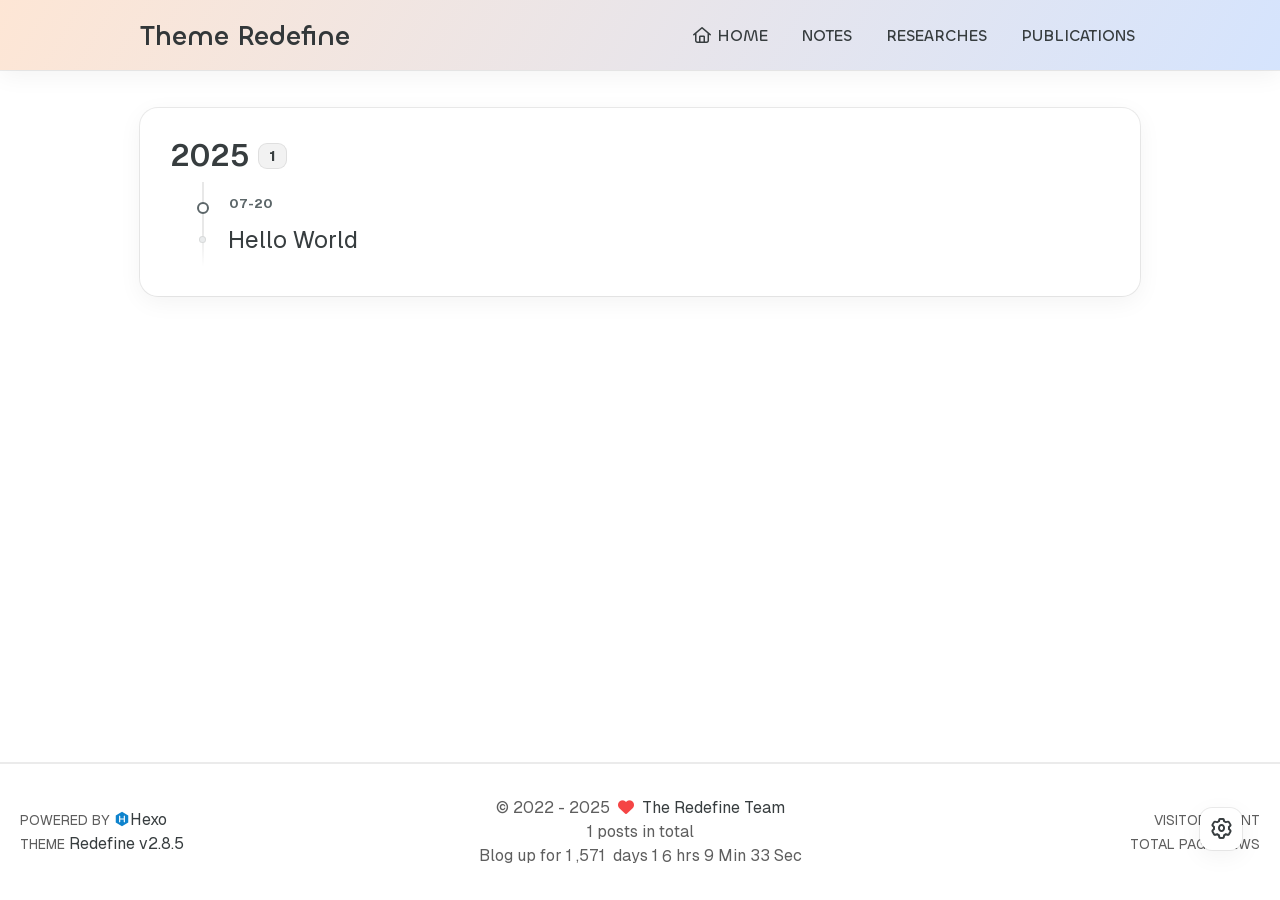
==== archives/index.html @ 669c4e82 "Site updated: 2025-07-20 22:28:31" ====
<!DOCTYPE html>
<html lang="en">
<head>
    <meta charset="utf-8">
    <meta name="viewport" content="width=device-width, initial-scale=1">
    <meta name="keywords" content="Hexo Theme Redefine">
    
    <meta name="author" content="The Redefine Team">
    
    <!-- Completely eliminate flash of wrong theme -->
    <script>
        (function() {
            const THEME_KEY = "REDEFINE-THEME-STATUS";
            const DARK = "dark", LIGHT = "light";
            
            // Get preferred theme
            function getTheme() {
                try {
                    const saved = localStorage.getItem(THEME_KEY);
                    if (saved) {
                        const { isDark } = JSON.parse(saved);
                        return isDark ? DARK : LIGHT;
                    }
                } catch (e) {}
                
                return matchMedia("(prefers-color-scheme: dark)").matches ? DARK : LIGHT;
            }
            
            // Apply theme to document
            function applyTheme(theme) {
                const isDark = theme === DARK;
                const root = document.documentElement;
                
                // Set data attribute for CSS variables
                root.setAttribute("data-theme", theme);
                
                // Set classes for compatibility
                root.classList.add(theme);
                root.classList.remove(isDark ? LIGHT : DARK);
                root.style.colorScheme = theme;
            }
            
            // Initial application
            const theme = getTheme();
            applyTheme(theme);
            
            // Listen for system preference changes
            matchMedia("(prefers-color-scheme: dark)").addEventListener("change", ({ matches }) => {
                // Only update if using system preference (no localStorage entry)
                if (!localStorage.getItem(THEME_KEY)) {
                    applyTheme(matches ? DARK : LIGHT);
                }
            });
            
            // Set body classes once DOM is ready
            if (document.readyState !== "loading") {
                document.body.classList.add(theme + "-mode");
            } else {
                document.addEventListener("DOMContentLoaded", () => {
                    document.body.classList.add(theme + "-mode");
                    document.body.classList.remove((theme === DARK ? LIGHT : DARK) + "-mode");
                });
            }
        })();
    </script>
    
    <!-- Critical CSS to prevent flash -->
    <style>
        :root[data-theme="dark"] {
            --background-color: #202124;
            --background-color-transparent: rgba(32, 33, 36, 0.6);
            --second-background-color: #2d2e32;
            --third-background-color: #34353a;
            --third-background-color-transparent: rgba(32, 33, 36, 0.6);
            --primary-color: #0066CC;
            --first-text-color: #ffffff;
            --second-text-color: #eeeeee;
            --third-text-color: #bebec6;
            --fourth-text-color: #999999;
            --default-text-color: #bebec6;
            --invert-text-color: #373D3F;
            --border-color: rgba(255, 255, 255, 0.08);
            --selection-color: #0066CC;
            --shadow-color-1: rgba(255, 255, 255, 0.08);
            --shadow-color-2: rgba(255, 255, 255, 0.05);
        }
        
        :root[data-theme="light"] {
            --background-color: #fff;
            --background-color-transparent: rgba(255, 255, 255, 0.6);
            --second-background-color: #f8f8f8;
            --third-background-color: #f2f2f2;
            --third-background-color-transparent: rgba(241, 241, 241, 0.6);
            --primary-color: #0066CC;
            --first-text-color: #16171a;
            --second-text-color: #2f3037;
            --third-text-color: #5e5e5e;
            --fourth-text-color: #eeeeee;
            --default-text-color: #373D3F;
            --invert-text-color: #bebec6;
            --border-color: rgba(0, 0, 0, 0.08);
            --selection-color: #0066CC;
            --shadow-color-1: rgba(0, 0, 0, 0.08);
            --shadow-color-2: rgba(0, 0, 0, 0.05);
        }
        
        body {
            background-color: var(--background-color);
            color: var(--default-text-color);
        }
        
        /* Apply body classes as soon as DOM is ready */
        :root[data-theme="dark"] body {
            background-color: var(--background-color);
            color: var(--default-text-color);
        }
    </style>
    
    <!-- preconnect -->
    <link rel="preconnect" href="https://fonts.googleapis.com">
    <link rel="preconnect" href="https://fonts.gstatic.com" crossorigin>

    
    <!--- Seo Part-->
    
    <link rel="canonical" href="http://example.com/archives/"/>
    <meta name="robots" content="index,follow">
    <meta name="googlebot" content="index,follow">
    <meta name="revisit-after" content="1 days">
    
    
    
        
        <meta name="description" content="Hexo Theme Redefine, Redefine Your Hexo Journey.">
<meta property="og:type" content="website">
<meta property="og:title" content="Hexo">
<meta property="og:url" content="http://example.com/archives/index.html">
<meta property="og:site_name" content="Hexo">
<meta property="og:description" content="Hexo Theme Redefine, Redefine Your Hexo Journey.">
<meta property="og:locale" content="en_US">
<meta property="og:image" content="http://example.com/images/redefine-og.webp">
<meta property="article:author" content="John Doe">
<meta name="twitter:card" content="summary">
<meta name="twitter:image" content="http://example.com/images/redefine-og.webp">
    
    
    <!--- Icon Part-->
    <link rel="icon" type="image/png" href="/images/redefine-favicon.svg" sizes="192x192">
    <link rel="apple-touch-icon" sizes="180x180" href="/images/redefine-favicon.svg">
    <meta name="theme-color" content="#A31F34">
    <link rel="shortcut icon" href="/images/redefine-favicon.svg">
    <!--- Page Info-->
    
    <title>
        
            Archive | Theme Redefine
        
    </title>

    
<link rel="stylesheet" href="/fonts/Chillax/chillax.css">


    <!--- Inject Part-->
    

    
<link rel="stylesheet" href="/css/style.css">


    
        
<link rel="stylesheet" href="/css/build/tailwind.css">

    

    
<link rel="stylesheet" href="/fonts/GeistMono/geist-mono.css">

    
<link rel="stylesheet" href="/fonts/Geist/geist.css">

    <!--- Font Part-->
    
    
    
    
    
    

    <script id="hexo-configurations">
    window.config = {"hostname":"example.com","root":"/","language":"en"};
    window.theme = {"articles":{"style":{"font_size":"16px","line_height":1.5,"image_border_radius":"14px","image_alignment":"center","image_caption":false,"link_icon":true,"delete_mask":false,"title_alignment":"left","headings_top_spacing":{"h1":"3.2rem","h2":"2.4rem","h3":"1.9rem","h4":"1.6rem","h5":"1.4rem","h6":"1.3rem"}},"word_count":{"enable":true,"count":true,"min2read":true},"author_label":{"enable":true,"auto":false,"list":[]},"code_block":{"copy":true,"style":"mac","highlight_theme":{"light":"github","dark":"vs2015"},"font":{"enable":false,"family":null,"url":null}},"toc":{"enable":true,"max_depth":3,"number":false,"expand":true,"init_open":true},"copyright":{"enable":true,"default":"cc_by_nc_sa"},"lazyload":true,"pangu_js":false,"recommendation":{"enable":false,"title":"推荐阅读","limit":3,"mobile_limit":2,"placeholder":"/images/wallhaven-wqery6-light.webp","skip_dirs":[]}},"colors":{"primary":"#A31F34","secondary":null,"default_mode":"light"},"global":{"fonts":{"chinese":{"enable":false,"family":null,"url":null},"english":{"enable":false,"family":null,"url":null},"title":{"enable":false,"family":null,"url":null}},"content_max_width":"1000px","sidebar_width":"210px","hover":{"shadow":true,"scale":false},"scroll_progress":{"bar":false,"percentage":true},"website_counter":{"url":"https://cn.vercount.one/js","enable":true,"site_pv":true,"site_uv":true,"post_pv":true},"single_page":true,"preloader":{"enable":false,"custom_message":null},"side_tools":{"gear_rotation":true,"auto_expand":false},"open_graph":{"enable":true,"image":"/images/redefine-og.webp","description":"Hexo Theme Redefine, Redefine Your Hexo Journey."},"google_analytics":{"enable":false,"id":null}},"home_banner":{"enable":true,"style":"fixed","image":{"light":"/images/wallhaven-wqery6-light.webp","dark":"/images/wallhaven-wqery6-dark.webp"},"title":"Theme Redefine","subtitle":{"text":[],"hitokoto":{"enable":false,"show_author":false,"api":"https://v1.hitokoto.cn"},"typing_speed":100,"backing_speed":80,"starting_delay":500,"backing_delay":1500,"loop":true,"smart_backspace":true},"text_color":{"light":"#fff","dark":"#d1d1b6"},"text_style":{"title_size":"2.8rem","subtitle_size":"1.5rem","line_height":1.2},"custom_font":{"enable":false,"family":null,"url":null},"social_links":{"enable":false,"style":"default","links":{"github":null,"instagram":null,"zhihu":null,"twitter":null,"email":null},"qrs":{"weixin":null}}},"plugins":{"feed":{"enable":false},"aplayer":{"enable":false,"type":"fixed","audios":[{"name":null,"artist":null,"url":null,"cover":null,"lrc":null}]},"mermaid":{"enable":false,"version":"11.4.1"}},"version":"2.8.5","navbar":{"auto_hide":false,"color":{"left":"#f78736","right":"#367df7","transparency":35},"width":{"home":"1200px","pages":"1000px"},"links":{"Home":{"path":"/","icon":"fa-regular fa-house"},"Notes":{"path":"/categories/notes"},"Researches":{"path":"/categories/researches"},"Publications":{"path":"/categories/publications"}},"search":{"enable":false,"preload":true}},"page_templates":{"friends_column":2,"tags_style":"blur"},"home":{"sidebar":{"enable":true,"position":"left","first_item":"menu","announcement":null,"show_on_mobile":true,"links":null},"article_date_format":"auto","excerpt_length":200,"categories":{"enable":true,"limit":3},"tags":{"enable":true,"limit":3}},"footerStart":"2022/8/17 11:45:14"};
    window.lang_ago = {"second":"%s seconds ago","minute":"%s minutes ago","hour":"%s hours ago","day":"%s days ago","week":"%s weeks ago","month":"%s months ago","year":"%s years ago"};
    window.data = {"masonry":false};
  </script>
    
    <!--- Fontawesome Part-->
    
<link rel="stylesheet" href="/fontawesome/fontawesome.min.css">

    
<link rel="stylesheet" href="/fontawesome/brands.min.css">

    
<link rel="stylesheet" href="/fontawesome/solid.min.css">

    
<link rel="stylesheet" href="/fontawesome/regular.min.css">

    
    
    
    
<meta name="generator" content="Hexo 7.3.0"></head>



<body>
	<div class="progress-bar-container">
	

	
	<span class="pjax-progress-bar"></span>
	<!--        <span class="swup-progress-icon">-->
	<!--            <i class="fa-solid fa-circle-notch fa-spin"></i>-->
	<!--        </span>-->
	
</div>

<main class="page-container" id="swup">

	

	<div class="main-content-container flex flex-col justify-between min-h-dvh">
		<div class="main-content-header">
			<header class="navbar-container px-6 md:px-12">
    <div class="navbar-content transition-navbar ">
        <div class="left">
            
            <a class="logo-title" href="/">
                
                Theme Redefine
                
            </a>
        </div>

        <div class="right">
            <!-- PC -->
            <div class="desktop">
                <ul class="navbar-list">
                    
                        
                            

                            <li class="navbar-item">
                                <!-- Menu -->
                                <a class=""
                                   href="/"
                                        >
                                    <i class="fa-regular fa-house fa-fw"></i>
                                    HOME
                                    
                                </a>

                                <!-- Submenu -->
                                
                            </li>
                    
                        
                            

                            <li class="navbar-item">
                                <!-- Menu -->
                                <a class=""
                                   href="/categories/notes"
                                        >
                                    
                                    NOTES
                                    
                                </a>

                                <!-- Submenu -->
                                
                            </li>
                    
                        
                            

                            <li class="navbar-item">
                                <!-- Menu -->
                                <a class=""
                                   href="/categories/researches"
                                        >
                                    
                                    RESEARCHES
                                    
                                </a>

                                <!-- Submenu -->
                                
                            </li>
                    
                        
                            

                            <li class="navbar-item">
                                <!-- Menu -->
                                <a class=""
                                   href="/categories/publications"
                                        >
                                    
                                    PUBLICATIONS
                                    
                                </a>

                                <!-- Submenu -->
                                
                            </li>
                    
                    
                </ul>
            </div>
            <!-- Mobile -->
            <div class="mobile">
                
                <div class="icon-item navbar-bar">
                    <div class="navbar-bar-middle"></div>
                </div>
            </div>
        </div>
    </div>

    <!-- Mobile sheet -->
    <div class="navbar-drawer h-dvh w-full absolute top-0 left-0 bg-background-color flex flex-col justify-between">
        <ul class="drawer-navbar-list flex flex-col px-4 justify-center items-start">
            
                
                    

                    <li class="drawer-navbar-item text-base my-1.5 flex flex-col w-full">
                        
                        <a class="py-1.5 px-2 flex flex-row items-center justify-between gap-1 hover:!text-primary active:!text-primary text-2xl font-semibold group border-b border-border-color hover:border-primary w-full "
                           href="/"
                        >
                            <span>
                                HOME
                            </span>
                            
                                <i class="fa-regular fa-house fa-sm fa-fw"></i>
                            
                        </a>
                        

                        
                    </li>
            
                
                    

                    <li class="drawer-navbar-item text-base my-1.5 flex flex-col w-full">
                        
                        <a class="py-1.5 px-2 flex flex-row items-center justify-between gap-1 hover:!text-primary active:!text-primary text-2xl font-semibold group border-b border-border-color hover:border-primary w-full "
                           href="/categories/notes"
                        >
                            <span>
                                NOTES
                            </span>
                            
                        </a>
                        

                        
                    </li>
            
                
                    

                    <li class="drawer-navbar-item text-base my-1.5 flex flex-col w-full">
                        
                        <a class="py-1.5 px-2 flex flex-row items-center justify-between gap-1 hover:!text-primary active:!text-primary text-2xl font-semibold group border-b border-border-color hover:border-primary w-full "
                           href="/categories/researches"
                        >
                            <span>
                                RESEARCHES
                            </span>
                            
                        </a>
                        

                        
                    </li>
            
                
                    

                    <li class="drawer-navbar-item text-base my-1.5 flex flex-col w-full">
                        
                        <a class="py-1.5 px-2 flex flex-row items-center justify-between gap-1 hover:!text-primary active:!text-primary text-2xl font-semibold group border-b border-border-color hover:border-primary w-full "
                           href="/categories/publications"
                        >
                            <span>
                                PUBLICATIONS
                            </span>
                            
                        </a>
                        

                        
                    </li>
            

            
            
        </ul>

        <div class="statistics flex justify-around my-2.5">
    <a class="item tag-count-item flex flex-col justify-center items-center w-20" href="/tags">
        <div class="number text-2xl sm:text-xl text-second-text-color font-semibold">0</div>
        <div class="label text-third-text-color text-sm">Tags</div>
    </a>
    <a class="item tag-count-item flex flex-col justify-center items-center w-20" href="/categories">
        <div class="number text-2xl sm:text-xl text-second-text-color font-semibold">0</div>
        <div class="label text-third-text-color text-sm">Categories</div>
    </a>
    <a class="item tag-count-item flex flex-col justify-center items-center w-20" href="/archives">
        <div class="number text-2xl sm:text-xl text-second-text-color font-semibold">1</div>
        <div class="label text-third-text-color text-sm">Posts</div>
    </a>
</div>
    </div>

    <div class="window-mask"></div>

</header>


		</div>

		<div class="main-content-body transition-fade-up">
			

			<div class="main-content">
				<div class="archive-container shadow-none hover:shadow-none sm:shadow-redefine sm:hover:shadow-redefine-hover">
	
<div class="archive-list-container">
    
        <section class="archive-item mb-spacing-unit last:mb-0">
            <div class="archive-item-header flex flex-row items-center mb-2">
                <span class="archive-year font-semibold text-3xl mr-2">2025</span>
                <span class="archive-year-post-count text-xs md:text-sm font-bold rounded-small bg-third-background-color py-[2px] px-[10px] border border-border-color">1</span>
            </div>
            
            <ul class="article-list pl-0 md:pl-8 text-lg leading-[1.5]">
                
                    
                    
                         <!-- Close the previous LI if not the first item -->
                        <li class="article-item space-y-2 px-6 pt-10 pb-2 text-xl relative border-l-2 border-border-color" date-is='07-20'>
                    
                    <a href="/2025/07/20/hello-world/" class="block w-fit">
                        <span class="article-title my-0.5 text-2xl">Hello World</span>
                    </a>
                    
                
                </li> <!-- Ensure the last item is properly closed -->
            </ul>
        </section>
    
</div>
</div>
			</div>

			
		</div>

		<div class="main-content-footer">
			<footer class="footer mt-5 py-5 h-auto text-base text-third-text-color relative border-t-2 border-t-border-color">
    <div class="info-container py-3 text-center">
        
        <div class="text-center">
            &copy;
            
              <span>2022</span>
              -
            
            2025&nbsp;&nbsp;<i class="fa-solid fa-heart fa-beat" style="--fa-animation-duration: 0.5s; color: #f54545"></i>&nbsp;&nbsp;<a href="/">The Redefine Team</a>
            
                
                <p class="post-count space-x-0.5">
                    <span>
                        1 posts in total
                    </span>
                    
                </p>
            
        </div>
        
            <script data-swup-reload-script src="https://cn.vercount.one/js"></script>
            <div class="relative text-center lg:absolute lg:right-[20px] lg:top-1/2 lg:-translate-y-1/2 lg:text-right">
                
                    <span id="busuanzi_container_site_uv" class="lg:!block">
                        <span class="text-sm">VISITOR COUNT</span>
                        <span id="busuanzi_value_site_uv"></span>
                    </span>
                
                
                    <span id="busuanzi_container_site_pv" class="lg:!block">
                        <span class="text-sm">TOTAL PAGE VIEWS</span>
                        <span id="busuanzi_value_site_pv"></span>
                    </span>
                
            </div>
        
        <div class="relative text-center lg:absolute lg:left-[20px] lg:top-1/2 lg:-translate-y-1/2 lg:text-left">
            <span class="lg:block text-sm">POWERED BY <?xml version="1.0" encoding="utf-8"?><!DOCTYPE svg PUBLIC "-//W3C//DTD SVG 1.1//EN" "http://www.w3.org/Graphics/SVG/1.1/DTD/svg11.dtd"><svg class="relative top-[2px] inline-block align-baseline" version="1.1" id="圖層_1" xmlns="http://www.w3.org/2000/svg" xmlns:xlink="http://www.w3.org/1999/xlink" x="0px" y="0px" width="1rem" height="1rem" viewBox="0 0 512 512" enable-background="new 0 0 512 512" xml:space="preserve"><path fill="#0E83CD" d="M256.4,25.8l-200,115.5L56,371.5l199.6,114.7l200-115.5l0.4-230.2L256.4,25.8z M349,354.6l-18.4,10.7l-18.6-11V275H200v79.6l-18.4,10.7l-18.6-11v-197l18.5-10.6l18.5,10.8V237h112v-79.6l18.5-10.6l18.5,10.8V354.6z"/></svg><a target="_blank" class="text-base" href="https://hexo.io">Hexo</a></span>
            <span class="text-sm lg:block">THEME&nbsp;<a class="text-base" target="_blank" href="https://github.com/EvanNotFound/hexo-theme-redefine">Redefine v2.8.5</a></span>
        </div>
        
        
            <div>
                Blog up for <span class="odometer" id="runtime_days" ></span> days <span class="odometer" id="runtime_hours"></span> hrs <span class="odometer" id="runtime_minutes"></span> Min <span class="odometer" id="runtime_seconds"></span> Sec
            </div>
        
        
            <script data-swup-reload-script>
                try {
                    function odometer_init() {
                    const elements = document.querySelectorAll('.odometer');
                    elements.forEach(el => {
                        new Odometer({
                            el,
                            format: '( ddd).dd',
                            duration: 200
                        });
                    });
                    }
                    odometer_init();
                } catch (error) {}
            </script>
        
        
        
    </div>  
</footer>
		</div>
	</div>

	

	<div class="right-side-tools-container">
		<div class="side-tools-container">
	<ul class="hidden-tools-list">
		<li class="right-bottom-tools tool-font-adjust-plus flex justify-center items-center">
			<i class="fa-regular fa-magnifying-glass-plus"></i>
		</li>

		<li class="right-bottom-tools tool-font-adjust-minus flex justify-center items-center">
			<i class="fa-regular fa-magnifying-glass-minus"></i>
		</li>

		<li class="right-bottom-tools tool-dark-light-toggle flex justify-center items-center">
			<i class="fa-regular fa-moon"></i>
		</li>

		<!-- rss -->
		

		

		<li class="right-bottom-tools tool-scroll-to-bottom flex justify-center items-center">
			<i class="fa-regular fa-arrow-down"></i>
		</li>
	</ul>

	<ul class="visible-tools-list">
		<li class="right-bottom-tools toggle-tools-list flex justify-center items-center">
			<i class="fa-regular fa-cog fa-spin"></i>
		</li>
		
		<li class="right-bottom-tools tool-scroll-to-top flex justify-center items-center">
			<i class="arrow-up fas fa-arrow-up"></i>
			<span class="percent"></span>
		</li>
		
		
	</ul>
</div>
	</div>

	<div class="image-viewer-container">
	<img src="">
</div>

	

</main>



<script src="/js/build/libs/Swup.min.js"></script>

<script src="/js/build/libs/SwupSlideTheme.min.js"></script>

<script src="/js/build/libs/SwupScriptsPlugin.min.js"></script>

<script src="/js/build/libs/SwupProgressPlugin.min.js"></script>

<script src="/js/build/libs/SwupScrollPlugin.min.js"></script>

<script src="/js/build/libs/SwupPreloadPlugin.min.js"></script>

<script>
    const swup = new Swup({
        plugins: [
            new SwupScriptsPlugin({
                optin: true,
            }),
            new SwupProgressPlugin(),
            new SwupScrollPlugin({
                offset: 80,
            }),
            new SwupSlideTheme({
                mainElement: ".main-content-body",
            }),
            new SwupPreloadPlugin(),
        ],
        containers: ["#swup"],
    });
</script>



	
<script src="/js/build/tools/imageViewer.js" type="module"></script>

<script src="/js/build/utils.js" type="module"></script>

<script src="/js/build/main.js" type="module"></script>

<script src="/js/build/layouts/navbarShrink.js" type="module"></script>

<script src="/js/build/tools/scrollTopBottom.js" type="module"></script>

<script src="/js/build/tools/lightDarkSwitch.js" type="module"></script>

<script src="/js/build/layouts/categoryList.js" type="module"></script>





    
<script src="/js/build/tools/codeBlock.js" type="module"></script>




    
<script src="/js/build/layouts/lazyload.js" type="module"></script>




    
<script src="/js/build/tools/runtime.js"></script>

    
<script src="/js/build/libs/odometer.min.js"></script>

    
<link rel="stylesheet" href="/assets/odometer-theme-minimal.css">




  
<script src="/js/build/libs/Typed.min.js"></script>

  
<script src="/js/build/plugins/typed.js" type="module"></script>








    
<script src="/js/build/libs/anime.min.js"></script>





    
<script src="/js/build/tools/tocToggle.js" type="module" data-swup-reload-script=""></script>

<script src="/js/build/layouts/toc.js" type="module" data-swup-reload-script=""></script>

<script src="/js/build/plugins/tabs.js" type="module" data-swup-reload-script=""></script>




<script src="/js/build/libs/moment-with-locales.min.js" data-swup-reload-script=""></script>


<script src="/js/build/layouts/essays.js" type="module" data-swup-reload-script=""></script>





	
</body>

</html>
---- fonts/Chillax/chillax.css ----
/**
 * @license
 *
 * Font Family: Chillax
 * Designed by: Manushi Parikh
 * URL: https://www.fontshare.com/fonts/chillax
 * © 2023 Indian Type Foundry
 *
 * Font Style:
 * Chillax Variable(Variable font)
 *
*/


/**
* This is a variable font
* You can controll variable axes as shown below:
* font-variation-settings: 'wght' 700.0;
*
* available axes:

* 'wght' (range from 200.0 to 700.0)

*/

@font-face {
    font-family: 'Chillax-Variable';
    src:local('Chillax-Variable'),
        local('ChillaxVariable'),
        local('Chillax Variable'),
        local('Chillax'),
        url('Chillax-Variable.woff2') format('woff2'),
        url('Chillax-Variable.woff') format('woff'),
        url('Chillax-Variable.ttf') format('truetype');
    font-weight: 200 700;
    font-display: swap;
    font-style: normal;
}
---- css/style.css ----
.title-hover-animation {
  display: inline-block;
  position: relative;
  border-bottom: none;
  line-height: 1.3;
  vertical-align: top;
  color: var(--second-text-color);
}
.title-hover-animation::before {
  content: '';
  position: absolute;
  width: 100%;
  height: 2px;
  bottom: -4px;
  left: 0;
  background-color: var(--second-text-color);
  visibility: hidden;
  transform: scaleX(0);
  transition-property: color, background, box-shadow, border-color, visibility, transform;
  transition-delay: 0s, 0s, 0s, 0s, 0s, 0s;
  transition-duration: 0.2s, 0.2s, 0.2s, 0.2s, 0.2s, 0.2s;
  transition-timing-function: ease, ease, ease, ease, ease-in-out, ease-in-out;
}
@-moz-keyframes fade-in-down {
  0% {
    opacity: 0;
    transform: translateY(-50px);
  }
  100% {
    opacity: 1;
    transform: translateY(0);
  }
}
@-webkit-keyframes fade-in-down {
  0% {
    opacity: 0;
    transform: translateY(-50px);
  }
  100% {
    opacity: 1;
    transform: translateY(0);
  }
}
@-o-keyframes fade-in-down {
  0% {
    opacity: 0;
    transform: translateY(-50px);
  }
  100% {
    opacity: 1;
    transform: translateY(0);
  }
}
@keyframes fade-in-down {
  0% {
    opacity: 0;
    transform: translateY(-50px);
  }
  100% {
    opacity: 1;
    transform: translateY(0);
  }
}
@-moz-keyframes icon-animate {
  0%, 100% {
    transform: scale(1);
  }
  10%, 30% {
    transform: scale(0.88);
  }
  20%, 40%, 60%, 80% {
    transform: scale(1.08);
  }
  50%, 70% {
    transform: scale(1.08);
  }
}
@-webkit-keyframes icon-animate {
  0%, 100% {
    transform: scale(1);
  }
  10%, 30% {
    transform: scale(0.88);
  }
  20%, 40%, 60%, 80% {
    transform: scale(1.08);
  }
  50%, 70% {
    transform: scale(1.08);
  }
}
@-o-keyframes icon-animate {
  0%, 100% {
    transform: scale(1);
  }
  10%, 30% {
    transform: scale(0.88);
  }
  20%, 40%, 60%, 80% {
    transform: scale(1.08);
  }
  50%, 70% {
    transform: scale(1.08);
  }
}
@keyframes icon-animate {
  0%, 100% {
    transform: scale(1);
  }
  10%, 30% {
    transform: scale(0.88);
  }
  20%, 40%, 60%, 80% {
    transform: scale(1.08);
  }
  50%, 70% {
    transform: scale(1.08);
  }
}
:root {
  --background-color: #fff;
  --background-color-transparent: rgba(255,255,255,0.6);
  --background-color-transparent-15: rgba(255,255,255,0.15);
  --background-color-transparent-40: rgba(255,255,255,0.4);
  --background-color-transparent-80: rgba(255,255,255,0.8);
  --second-background-color: #fafafa;
  --third-background-color: #f7f7f7;
  --third-background-color-transparent: rgba(241,241,241,0.6);
  --primary-color: #a31f34;
  --first-text-color: #323739;
  --second-text-color: #343a3c;
  --third-text-color: #5c6669;
  --fourth-text-color: #eaeced;
  --default-text-color: #373d3f;
  --invert-text-color: #bebec6;
  --border-color: rgba(0,0,0,0.08);
  --selection-color: #be243c;
  --shadow-color-1: rgba(0,0,0,0.08);
  --shadow-color-2: rgba(0,0,0,0.05);
  --shadow-hover-color: rgba(0,0,0,0.28);
  --scrollbar-color: #c1c1c1;
  --scrollbar-color-hover: #a1a1a1;
  --scroll-bar-bg-color: #fafafa;
  --link-color: #323739;
  --copyright-info-color: #c03;
  --avatar-background-color: #06c;
  --pjax-progress-bar-color: linear-gradient(45deg, #f10006, #ef5b00, #e59c01, #19ca05, #00cab5, #0264c8, #c303c3);
  --archive-timeline-last-child-color: linear-gradient(to bottom, #e8e8e8 60%, rgba(0,0,0,0) 100%) 1 100%;
  --note-blue-title-bg: #d6f7fb;
  --note-red-title-bg: #fde9e9;
  --note-cyan-title-bg: #e9fdf9;
  --note-green-title-bg: #e9fde9;
  --note-yellow-title-bg: #fdf9e9;
  --note-gray-title-bg: #f9f9f9;
  --note-type-title-bg: #fdf3e9;
  --note-black-title-bg: #e9e9e9;
  --note-purple-title-bg: #f9e9fd;
  --home-banner-text-color: #fff;
  --home-banner-icons-container-border-color: rgba(255,255,255,0.35);
  --home-banner-icons-container-background-color: rgba(255,255,255,0.3);
  --redefine-box-shadow: var(--shadow-color-2) 0px 6px 24px 0px, var(--shadow-color-1) 0px 0px 0px 1px;
  --redefine-box-shadow-hover: var(--shadow-color-2) 0px 6px 24px 0px, var(--shadow-color-1) 0px 0px 0px 1px, var(--shadow-color-1) 0px 0px 0px 1px inset;
  --redefine-box-shadow-flat: var(--shadow-color-2) 0px 1px 4px 0px, var(--shadow-color-1) 0px 0px 0px 1px;
  --redefine-box-shadow-flat-hover: var(--shadow-color-2) 0px 1px 4px 0px, var(--shadow-color-1) 0px 0px 0px 1px, var(--shadow-color-1) 0px 0px 0px 1px inset;
  --mermaid-theme: $mermaid-theme;
}
.light-mode {
  --background-color: #fff;
  --background-color-transparent: rgba(255,255,255,0.6);
  --background-color-transparent-15: rgba(255,255,255,0.15);
  --background-color-transparent-40: rgba(255,255,255,0.4);
  --background-color-transparent-80: rgba(255,255,255,0.8);
  --second-background-color: #fafafa;
  --third-background-color: #f7f7f7;
  --third-background-color-transparent: rgba(241,241,241,0.6);
  --primary-color: #a31f34;
  --first-text-color: #323739;
  --second-text-color: #343a3c;
  --third-text-color: #5c6669;
  --fourth-text-color: #eaeced;
  --default-text-color: #373d3f;
  --invert-text-color: #bebec6;
  --border-color: rgba(0,0,0,0.08);
  --selection-color: #be243c;
  --shadow-color-1: rgba(0,0,0,0.08);
  --shadow-color-2: rgba(0,0,0,0.05);
  --shadow-hover-color: rgba(0,0,0,0.28);
  --scrollbar-color: #c1c1c1;
  --scrollbar-color-hover: #a1a1a1;
  --scroll-bar-bg-color: #fafafa;
  --link-color: #323739;
  --copyright-info-color: #c03;
  --avatar-background-color: #06c;
  --pjax-progress-bar-color: linear-gradient(45deg, #f10006, #ef5b00, #e59c01, #19ca05, #00cab5, #0264c8, #c303c3);
  --archive-timeline-last-child-color: linear-gradient(to bottom, #e8e8e8 60%, rgba(0,0,0,0) 100%) 1 100%;
  --note-blue-title-bg: #d6f7fb;
  --note-red-title-bg: #fde9e9;
  --note-cyan-title-bg: #e9fdf9;
  --note-green-title-bg: #e9fde9;
  --note-yellow-title-bg: #fdf9e9;
  --note-gray-title-bg: #f9f9f9;
  --note-type-title-bg: #fdf3e9;
  --note-black-title-bg: #e9e9e9;
  --note-purple-title-bg: #f9e9fd;
  --home-banner-text-color: #fff;
  --home-banner-icons-container-border-color: rgba(255,255,255,0.35);
  --home-banner-icons-container-background-color: rgba(255,255,255,0.3);
  --redefine-box-shadow: var(--shadow-color-2) 0px 6px 24px 0px, var(--shadow-color-1) 0px 0px 0px 1px;
  --redefine-box-shadow-hover: var(--shadow-color-2) 0px 6px 24px 0px, var(--shadow-color-1) 0px 0px 0px 1px, var(--shadow-color-1) 0px 0px 0px 1px inset;
  --redefine-box-shadow-flat: var(--shadow-color-2) 0px 1px 4px 0px, var(--shadow-color-1) 0px 0px 0px 1px;
  --redefine-box-shadow-flat-hover: var(--shadow-color-2) 0px 1px 4px 0px, var(--shadow-color-1) 0px 0px 0px 1px, var(--shadow-color-1) 0px 0px 0px 1px inset;
  --mermaid-theme: $mermaid-theme;
}
.dark-mode {
  --background-color: #202124;
  --background-color-transparent: rgba(32,33,36,0.4);
  --background-color-transparent-15: rgba(32,33,36,0.15);
  --background-color-transparent-40: rgba(32,33,36,0.4);
  --background-color-transparent-80: rgba(32,33,36,0.8);
  --second-background-color: #242529;
  --third-background-color: #292b2f;
  --third-background-color-transparent: rgba(32,33,36,0.6);
  --primary-color: #a31f34;
  --first-text-color: #d2d2d7;
  --second-text-color: #cbcbd1;
  --third-text-color: #9595a2;
  --fourth-text-color: #36363e;
  --default-text-color: #bebec6;
  --invert-text-color: #373d3f;
  --border-color: rgba(255,255,255,0.08);
  --selection-color: #be243c;
  --shadow-color-1: rgba(255,255,255,0.08);
  --shadow-color-2: rgba(255,255,255,0.05);
  --shadow-hover-color: rgba(69,69,69,0.28);
  --scrollbar-color: #898989;
  --scrollbar-color-hover: #a1a1a1;
  --scroll-bar-bg-color: #2a2c30;
  --link-color: #c5c5cc;
  --copyright-info-color: #a30029;
  --avatar-background-color: #005cb8;
  --pjax-progress-bar-color: linear-gradient(45deg, #ea404a, #ea722f, #e9a71f, #67e559, #18ecec, #1b85f1, #ee1dee);
  --archive-timeline-last-child-color: linear-gradient(to bottom, #323232 60%, rgba(255,255,255,0) 100%) 1 100%;
  --note-blue-title-bg: #1e3e46;
  --note-red-title-bg: #4e1e1e;
  --note-cyan-title-bg: #1e4e4e;
  --note-green-title-bg: #1e4e1e;
  --note-yellow-title-bg: #4e4e1e;
  --note-gray-title-bg: #4e4e4e;
  --note-type-title-bg: #4e3a1e;
  --note-black-title-bg: #1e1e1e;
  --note-purple-title-bg: #4e1e4e;
  --home-banner-text-color: #d1d1b6;
  --home-banner-icons-container-border-color: rgba(197,197,197,0.35);
  --home-banner-icons-container-background-color: rgba(197,197,197,0.3);
  --redefine-box-shadow: var(--shadow-color-2) 0px 6px 24px 0px, var(--shadow-color-1) 0px 0px 0px 1px;
  --redefine-box-shadow-hover: var(--shadow-color-2) 0px 6px 24px 0px, var(--shadow-color-1) 0px 0px 0px 1px, var(--shadow-color-1) 0px 0px 0px 1px inset;
  --redefine-box-shadow-flat: var(--shadow-color-2) 0px 1px 4px 0px, var(--shadow-color-1) 0px 0px 0px 1px;
  --redefine-box-shadow-flat-hover: var(--shadow-color-2) 0px 1px 4px 0px, var(--shadow-color-1) 0px 0px 0px 1px, var(--shadow-color-1) 0px 0px 0px 1px inset;
  --mermaid-theme: $dark-mermaid-theme;
}
.redefine-box-shadow {
  box-shadow: var(--redefine-box-shadow);
}
.redefine-box-shadow-flat {
  box-shadow: var(--redefine-box-shadow-flat);
}
@media (min-width: 640px) {
  .redefine-box-shadow:hover {
    box-shadow: var(--redefine-box-shadow-hover);
  }
  .redefine-box-shadow-flat:hover {
    box-shadow: var(--redefine-box-shadow);
  }
}
.ellipsis {
  overflow: hidden;
  text-overflow: ellipsis;
  white-space: nowrap;
  width: 100%;
}
* {
  transition-property: color, background, box-shadow, border-color;
  transition-delay: 0s, 0s, 0s, 0s;
  transition-duration: 0.2s, 0.2s, 0.2s, 0.2s;
  transition-timing-function: ease, ease, ease, ease;
}
html,
body {
  position: relative;
  width: 100%;
  height: 100%;
  margin: 0;
  padding: 0;
  color: var(--default-text-color);
  background: var(--background-color);
  font-family: Geist Variable, Noto Sans SC, -apple-system, system-ui, Segoe UI, Roboto, Ubuntu, Cantarell, Noto Sans, sans-serif, BlinkMacSystemFont, Helvetica Neue, PingFang SC, Hiragino Sans GB, Microsoft YaHei, Arial;
  font-weight: 400;
  font-size: 16px;
  line-height: 1.5;
  --navbar-height: 70px;
}
html::-webkit-scrollbar,
body::-webkit-scrollbar {
  width: 14px;
  height: 8px;
  transition: all 0.2s ease;
  display: block;
}
html::-webkit-scrollbar-thumb,
body::-webkit-scrollbar-thumb {
  background: var(--scrollbar-color);
  border-radius: 18px;
  background-clip: content-box;
  border: 3px solid transparent;
}
html::-webkit-scrollbar-track,
body::-webkit-scrollbar-track {
  background-color: var(--scroll-bar-bg-color);
  border: 1px solid var(--shadow-color-1);
}
html::-webkit-scrollbar-thumb:hover,
body::-webkit-scrollbar-thumb:hover {
  background: var(--scrollbar-color-hover);
  border-radius: 18px;
  background-clip: content-box;
  border: 3px solid transparent;
}
@media (max-width: 768px) {
  html,
  body {
    font-size: 15.36px;
    line-height: 1.44;
  }
}
@media (max-width: 640px) {
  html,
  body {
    font-size: 14.4px;
    line-height: 1.35;
  }
}
html .navbar-shrink,
body .navbar-shrink {
  --navbar-height: 50.4px;
}
::selection {
  background: var(--selection-color);
  color: #fff;
}
ul,
ol,
li {
  list-style: none;
}
a {
  text-decoration: none;
  color: var(--default-text-color);
}
a i,
a span {
  color: var(--default-text-color);
}
a:hover,
a:active {
  text-decoration: none !important;
  color: var(--primary-color);
}
a:hover i,
a:active i,
a:hover span,
a:active span {
  color: var(--primary-color);
}
img[lazyload] {
  padding: 10px;
  margin: 20px auto !important;
  cursor: not-allowed;
  pointer-events: none;
}
button {
  padding: 0;
  margin: 0;
  border: 0;
  outline: none;
  cursor: pointer;
  background: transparent;
}
.btn {
  display: inline-block;
  position: relative;
  text-align: center;
  cursor: pointer;
  white-space: nowrap;
  padding: 8px 16px;
  background-color: var(--second-background-color) !important;
  border-radius: 14px !important;
  padding: 12px 16px !important;
  text-decoration: none !important;
  padding: 0;
  border-radius: 18px;
  box-sizing: border-box;
  background: var(--background-color);
  margin-bottom: 1rem;
  box-shadow: var(--redefine-box-shadow);
  box-shadow: var(--redefine-box-shadow-flat) !important;
  user-select: none;
  -moz-user-select: none;
  -webkit-user-select: none;
  -ms-user-select: none;
  box-shadow: var(--redefine-box-shadow);
  transition-property: color, background, box-shadow, border-color, transform;
  transition-delay: 0s, 0s, 0s, 0s, 0s;
  transition-duration: 0.2s, 0.2s, 0.2s, 0.2s, 0.2s;
  transition-timing-function: ease, ease, ease, ease, linear;
}
@media (max-width: 768px) {
  .btn {
    margin-bottom: 0.8rem;
  }
}
@media (max-width: 640px) {
  .btn {
    margin-bottom: 0.6rem;
  }
}
.btn:hover {
  box-shadow: var(--redefine-box-shadow-hover);
}
@media (max-width: 768px) {
  .btn {
    padding: -4;
    border-radius: 18px;
  }
}
@media (max-width: 640px) {
  .btn {
    padding: -8;
    border-radius: 18px;
  }
}
.btn:hover {
  box-shadow: var(--redefine-box-shadow-hover);
}
.btn:hover,
.btn:focus {
  color: var(--primary-color);
  background-color: var(--background-color) !important;
  box-shadow: var(--redefine-box-shadow) !important;
}
.btn:active {
  box-shadow: var(--redefine-box-shadow-flat) !important;
  transform: scale(0.95);
  transition: transform 0.1s ease;
  background-color: var(--third-background-color) !important;
}
.clear {
  clear: both;
}
.markdown-body {
  font-family: 'Geist Variable', -apple-system, BlinkMacSystemFont, 'PingFang SC', 'Microsoft YaHei', 'Heiti SC', 'WenQuanYi Micro Hei', sans-serif, sans-serif;
  font-size: 16px;
}
.markdown-body blockquote {
  box-sizing: border-box;
  margin: 20px 0;
  color: var(--default-text-color);
  background: var(--third-background-color);
  padding: 0 1rem 0 0.5rem;
  border-radius: 0 14px 14px 0;
  position: relative;
  border-left: 5px solid var(--default-text-color);
}
.markdown-body blockquote p,
.markdown-body blockquote ul,
.markdown-body blockquote ol {
  padding: 5px 5px 5px 10px;
}
.markdown-body p {
  line-height: 1.5;
  color: var(--default-text-color);
  font-weight: 400;
  margin-bottom: 1rem;
  margin-top: 0;
}
.markdown-body a {
  position: relative;
  outline: 0;
  text-decoration: underline;
  overflow-wrap: break-word;
  cursor: pointer;
  box-sizing: border-box;
  padding-bottom: 2px;
  text-underline-offset: 2px;
  text-decoration-color: var(--fourth-text-color);
  transition: text-decoration-color 0.2s ease;
}
.markdown-body a.link {
  padding-right: 0.1em;
}
.markdown-body a .fas,
.markdown-body a .far,
.markdown-body a fab {
  margin: 0 2px 0 6px;
  position: relative;
  color: var(--third-text-color);
  font-size: 0.88rem;
}
.markdown-body a .link-icon {
  transition: transform 0.2s ease;
}
.markdown-body a:hover,
.markdown-body a:focus {
  text-decoration: underline !important;
  text-decoration-color: var(--primary-color) !important;
}
.markdown-body a:hover .link-icon,
.markdown-body a:focus .link-icon {
  transform: translate(0.1em, -0.1em);
}
.markdown-body a:hover::after,
.markdown-body a:focus::after {
  background: var(--primary-color);
  text-decoration: underline;
}
.markdown-body strong {
  color: var(--default-text-color);
}
.markdown-body hr {
  margin: 2rem 0;
  border: 0;
  border-top: 2px solid var(--shadow-color-1);
}
.markdown-body em {
  color: var(--default-text-color);
}
.markdown-body ul > li,
.markdown-body ol > li {
  margin-left: 20px;
  line-height: 2rem;
}
.markdown-body ul {
  margin-bottom: 1.2rem;
}
.markdown-body ul li {
  list-style: disc;
}
.markdown-body ul li ul li {
  list-style: circle;
}
.markdown-body ul li ul li ul li {
  list-style: square;
}
.markdown-body ol {
  margin-bottom: 1.2rem;
}
.markdown-body ol li {
  list-style: decimal;
}
.markdown-body ol li ul li {
  list-style: disc;
}
.markdown-body ol li ul ul li {
  list-style: circle;
}
.markdown-body ol li ol li {
  list-style: upper-alpha;
}
.markdown-body ol li ol li ol li {
  list-style: upper-roman;
}
.markdown-body li {
  color: var(--default-text-color);
}
.markdown-body h1,
.markdown-body h2,
.markdown-body h3,
.markdown-body h4,
.markdown-body h5,
.markdown-body h6,
.markdown-body .h1,
.markdown-body .h2,
.markdown-body .h3,
.markdown-body .h4,
.markdown-body .h5,
.markdown-body .h6 {
  font-family: 'Geist Variable', -apple-system, BlinkMacSystemFont, 'PingFang SC', 'Microsoft YaHei', 'Heiti SC', 'WenQuanYi Micro Hei', sans-serif, sans-serif;
  color: var(--second-text-color);
  line-height: 1.5;
}
@media (max-width: 768px) {
  .markdown-body h1,
  .markdown-body h2,
  .markdown-body h3,
  .markdown-body h4,
  .markdown-body h5,
  .markdown-body h6,
  .markdown-body .h1,
  .markdown-body .h2,
  .markdown-body .h3,
  .markdown-body .h4,
  .markdown-body .h5,
  .markdown-body .h6 {
    line-height: 1.44;
  }
}
.markdown-body h1,
.markdown-body .h1 {
  font-size: 3.2rem;
  font-weight: 650;
  border-bottom: solid 2px var(--fourth-text-color);
  margin-top: 3.2rem;
  margin-bottom: 1rem;
  letter-spacing: -0.025em;
  line-height: 1.2;
}
@media (max-width: 768px) {
  .markdown-body h1,
  .markdown-body .h1 {
    font-size: 1.7rem;
    line-height: 1.2;
  }
}
.markdown-body h2,
.markdown-body .h2 {
  font-size: 2.5rem;
  font-weight: 650;
  padding: 3px 0;
  border-bottom: solid 2px var(--fourth-text-color);
  margin-top: 2.4rem;
  margin-bottom: 1rem;
  letter-spacing: -0.025em;
  line-height: 1.1;
}
@media (max-width: 768px) {
  .markdown-body h2,
  .markdown-body .h2 {
    font-size: 1.6rem;
    line-height: 1.1;
  }
}
.markdown-body h3,
.markdown-body .h3 {
  font-size: 1.8rem;
  font-weight: 600;
  margin-top: 1.9rem;
  margin-bottom: 0.75rem;
  letter-spacing: -0.025em;
  line-height: 1.3;
}
@media (max-width: 768px) {
  .markdown-body h3,
  .markdown-body .h3 {
    font-size: 1.5rem;
    line-height: 1.2;
  }
}
.markdown-body h4,
.markdown-body .h4 {
  font-size: 1.5rem;
  font-weight: 600;
  margin-top: 1.6rem;
  margin-bottom: 0.75rem;
  line-height: 1.4;
}
@media (max-width: 768px) {
  .markdown-body h4,
  .markdown-body .h4 {
    font-size: 1.4rem;
    line-height: 1.3;
  }
}
.markdown-body h5,
.markdown-body .h5 {
  font-size: 1.28rem;
  font-weight: 600;
  margin-top: 1.4rem;
  margin-bottom: 0.5rem;
  line-height: 1.3;
}
@media (max-width: 768px) {
  .markdown-body h5,
  .markdown-body .h5 {
    font-size: 1.18rem;
    line-height: 1.2;
  }
}
.markdown-body h6,
.markdown-body .h6 {
  font-size: 1.2rem;
  font-weight: 600;
  margin-top: 1.3rem;
  margin-bottom: 0.5rem;
  line-height: 1.2;
}
@media (max-width: 768px) {
  .markdown-body h6,
  .markdown-body .h6 {
    font-size: 1.1rem;
    line-height: 1.1;
  }
}
.markdown-body img {
  box-sizing: border-box;
  border-radius: 14px;
  max-width: 100%;
  cursor: zoom-in;
  display: block;
  transition-property: color, background, box-shadow, border-color, padding, margin;
  transition-delay: 0s, 0s, 0s, 0s, 0s, 0s;
  transition-duration: 0.2s, 0.2s, 0.2s, 0.2s, 0.2s, 0.2s;
  transition-timing-function: ease, ease, ease, ease, linear, linear;
  margin: 1rem auto 1rem;
}
.markdown-body del.mask {
  text-decoration: none !important;
  transition: 0.2s cubic-bezier(0.25, 0.46, 0.45, 0.94) color, 0.2s cubic-bezier(0.25, 0.46, 0.45, 0.94) background;
}
.markdown-body del.mask * {
  transition: 0.35s cubic-bezier(0.25, 0.46, 0.45, 0.94) opacity;
}
.markdown-body del.mask:not(:hover) {
  color: transparent !important;
  background: #000 !important;
}
.markdown-body del.mask:not(:hover) * {
  opacity: 0 !important;
}
.markdown-body del.mask:not(:hover),
.markdown-body del.mask:not(:hover) * {
  border: none !important;
}
.markdown-body > table,
.markdown-body .tab-pane > table {
  border-spacing: 0;
  border-collapse: collapse;
  width: 100%;
  overflow: auto;
  margin-bottom: 1.2rem;
  margin-top: 1rem;
  box-shadow: var(--redefine-box-shadow-flat);
  border-radius: 14px;
}
.markdown-body > table thead th,
.markdown-body .tab-pane > table thead th {
  border-bottom: 1px solid var(--shadow-color-1);
  background-color: var(--third-background-color) !important;
}
.markdown-body > table thead th:first-child,
.markdown-body .tab-pane > table thead th:first-child {
  border-top-left-radius: 14px;
}
.markdown-body > table thead th:last-child,
.markdown-body .tab-pane > table thead th:last-child {
  border-top-right-radius: 14px;
}
.markdown-body > table tbody tr:last-child td:first-child,
.markdown-body .tab-pane > table tbody tr:last-child td:first-child {
  border-bottom-left-radius: 14px;
}
.markdown-body > table tbody tr:last-child td:last-child,
.markdown-body .tab-pane > table tbody tr:last-child td:last-child {
  border-bottom-right-radius: 14px;
}
.markdown-body > table td,
.markdown-body .tab-pane > table td,
.markdown-body > table th,
.markdown-body .tab-pane > table th {
  padding: 8px 16px;
  border-left: 1px solid var(--shadow-color-1);
}
.markdown-body > table td:first-child,
.markdown-body .tab-pane > table td:first-child,
.markdown-body > table th:first-child,
.markdown-body .tab-pane > table th:first-child {
  border-left: none;
}
.markdown-body > table tr,
.markdown-body .tab-pane > table tr {
  background-color: var(--background-color);
}
.markdown-body > table tr:nth-child(2n),
.markdown-body .tab-pane > table tr:nth-child(2n) {
  background-color: var(--second-background-color);
}
.markdown-body mjx-container {
  display: inline;
  overflow-x: auto;
  white-space: nowrap;
  margin: 0 0.2rem;
}
.markdown-body mjx-container:hover::-webkit-scrollbar-thumb {
  border: 3px solid rgba(183,183,183,0.3);
}
.markdown-body mjx-container::-webkit-scrollbar {
  width: 6px;
  height: 6px;
  transition: all 0.2s ease;
  display: block;
}
.markdown-body mjx-container::-webkit-scrollbar-track {
  background: transparent;
  border: none;
}
.markdown-body mjx-container::-webkit-scrollbar-thumb {
  border-radius: 20px;
  border: 3px solid rgba(183,183,183,0);
  transition: all 0.2s ease;
}
.markdown-body mjx-container svg {
  display: inline-block /* Allow content to be centered properly */;
}
.markdown-body mjx-container[display="true"] {
  display: block;
  justify-content: center;
  vertical-align: baseline;
  overflow-x: auto;
  text-align: center;
  white-space: nowrap;
  scrollbar-width: thin;
  padding-bottom: 8px;
}
.markdown-body mjx-container[display="true"]:hover::-webkit-scrollbar-thumb {
  border: 3px solid rgba(183,183,183,0.3);
}
.markdown-body mjx-container[display="true"]::-webkit-scrollbar {
  width: 6px;
  height: 6px;
  transition: all 0.2s ease;
  display: block;
}
.markdown-body mjx-container[display="true"]::-webkit-scrollbar-track {
  background: transparent;
  border: none;
}
.markdown-body mjx-container[display="true"]::-webkit-scrollbar-thumb {
  border-radius: 20px;
  border: 3px solid rgba(183,183,183,0);
  transition: all 0.2s ease;
}
.markdown-body mjx-container[display="true"] svg {
  display: inline-block;
}
:root {
  --inline-code-foreground: #24292e;
  --inline-code-background: #f1f1f1;
  --highlight-background: #fdfdfd;
  --highlight-foreground: #24292e;
  --highlight-keyword: #d73a49;
  --highlight-link: #d73a49 /* Following the pattern, link should have the same color as keyword */;
  --highlight-built-in: #e36209;
  --highlight-number: #005cc5;
  --highlight-string: #032f62;
  --highlight-regexp: #032f62;
  --highlight-subst: #24292e;
  --highlight-comment: #6a737d;
  --highlight-doctag: #d73a49;
  --highlight-meta: #005cc5 /* Mapped based on the pattern for constant */;
  --highlight-variable: #005cc5;
  --highlight-attr: #005cc5;
  --highlight-section: #005cc5;
  --highlight-bullet: #735c0f;
  --highlight-addition: #22863a;
  --highlight-deletion: #b31d28;
}
@media (prefers-color-scheme: light) {
  :root {
    --inline-code-foreground: #24292e;
    --inline-code-background: #f1f1f1;
    --highlight-background: #fdfdfd;
    --highlight-foreground: #24292e;
    --highlight-keyword: #d73a49;
    --highlight-link: #d73a49 /* Following the pattern, link should have the same color as keyword */;
    --highlight-built-in: #e36209;
    --highlight-number: #005cc5;
    --highlight-string: #032f62;
    --highlight-regexp: #032f62;
    --highlight-subst: #24292e;
    --highlight-comment: #6a737d;
    --highlight-doctag: #d73a49;
    --highlight-meta: #005cc5 /* Mapped based on the pattern for constant */;
    --highlight-variable: #005cc5;
    --highlight-attr: #005cc5;
    --highlight-section: #005cc5;
    --highlight-bullet: #735c0f;
    --highlight-addition: #22863a;
    --highlight-deletion: #b31d28;
  }
}
@media (prefers-color-scheme: dark) {
  :root {
    --inline-code-foreground: #c9d1d9;
    --inline-code-background: #313131;
    --highlight-background: #1e1e1e;
    --highlight-foreground: #dcdcdc;
    --highlight-keyword: #569cd6;
    --highlight-link: #569cd6;
    --highlight-built-in: #4ec9b0;
    --highlight-number: #b8d7a3;
    --highlight-string: #d69d85;
    --highlight-regexp: #9a5334;
    --highlight-subst: #dcdcdc;
    --highlight-comment: #57a64a;
    --highlight-doctag: #608b4e;
    --highlight-meta: #9b9b9b;
    --highlight-variable: #bd63c5;
    --highlight-attr: #9cdcfe;
    --highlight-section: #ffd700;
    --highlight-bullet: #d7ba7d;
    --highlight-addition: #144212;
    --highlight-deletion: #600;
  }
}
.light-mode {
  --inline-code-foreground: #24292e;
  --inline-code-background: #f1f1f1;
  --highlight-background: #fdfdfd;
  --highlight-foreground: #24292e;
  --highlight-keyword: #d73a49;
  --highlight-link: #d73a49 /* Following the pattern, link should have the same color as keyword */;
  --highlight-built-in: #e36209;
  --highlight-number: #005cc5;
  --highlight-string: #032f62;
  --highlight-regexp: #032f62;
  --highlight-subst: #24292e;
  --highlight-comment: #6a737d;
  --highlight-doctag: #d73a49;
  --highlight-meta: #005cc5 /* Mapped based on the pattern for constant */;
  --highlight-variable: #005cc5;
  --highlight-attr: #005cc5;
  --highlight-section: #005cc5;
  --highlight-bullet: #735c0f;
  --highlight-addition: #22863a;
  --highlight-deletion: #b31d28;
}
.dark-mode {
  --inline-code-foreground: #c9d1d9;
  --inline-code-background: #313131;
  --highlight-background: #1e1e1e;
  --highlight-foreground: #dcdcdc;
  --highlight-keyword: #569cd6;
  --highlight-link: #569cd6;
  --highlight-built-in: #4ec9b0;
  --highlight-number: #b8d7a3;
  --highlight-string: #d69d85;
  --highlight-regexp: #9a5334;
  --highlight-subst: #dcdcdc;
  --highlight-comment: #57a64a;
  --highlight-doctag: #608b4e;
  --highlight-meta: #9b9b9b;
  --highlight-variable: #bd63c5;
  --highlight-attr: #9cdcfe;
  --highlight-section: #ffd700;
  --highlight-bullet: #d7ba7d;
  --highlight-addition: #144212;
  --highlight-deletion: #600;
}
pre,
.highlight {
  -webkit-text-size-adjust: none;
  overflow: auto;
  margin: 20px 0;
  padding: 0;
  font-size: 1rem;
  line-height: 1.5rem;
  color: var(--highlight-foreground);
  background: var(--highlight-background);
}
pre,
code {
  line-height: 1.5 !important;
  font-family: 'Geist Mono', Courier, monospace !important;
}
pre.mermaid {
  background-color: var(--background-color);
}
pre.mermaid svg {
  display: block;
  margin: auto;
}
code {
  padding: 3px 4px;
  word-wrap: break-word;
  border-radius: 4px;
  color: var(--inline-code-foreground);
  background: var(--inline-code-background);
}
.main-content code {
  font-size: 0.9em;
}
pre {
  font-size: 0.9rem !important;
  padding-top: 14px !important;
  tab-size: 4;
}
pre code {
  padding: 0;
  color: var(--highlight-foreground);
  background: none;
  text-shadow: none;
}
.highlight {
  border-radius: 0px 0px 18px 18px;
  padding-bottom: 5px;
  overflow: auto;
  margin: 0 !important;
  border-top: 1px solid var(--shadow-color-1);
}
.highlight:hover::-webkit-scrollbar-thumb {
  border: 3px solid rgba(183,183,183,0.3);
}
.highlight::-webkit-scrollbar {
  width: 6px;
  height: 6px;
  transition: all 0.2s ease;
  display: block;
}
.highlight::-webkit-scrollbar-track {
  background: transparent;
  border: none;
}
.highlight::-webkit-scrollbar-thumb {
  border-radius: 20px;
  border: 3px solid rgba(183,183,183,0);
  transition: all 0.2s ease;
}
.highlight pre {
  border: none;
  margin: 0;
  padding: 10px 0;
}
.highlight table {
  margin: 0;
  width: auto;
  border: none;
  border-spacing: unset;
}
.highlight td {
  border: none;
  padding: 0;
}
.highlight figcaption {
  font-size: 1rem;
  color: var(--highlight-foreground);
  line-height: 1rem;
  margin-bottom: 1rem;
}
.highlight figcaption a {
  float: right;
  color: var(--highlight-foreground);
}
.highlight figcaption a:hover {
  border-bottom-color: var(--highlight-foreground);
}
.highlight .gutter pre {
  padding-left: 10px;
  padding-right: 10px;
  color: var(--highlight-gutter-color);
  text-align: center;
  background-color: var(--highlight-gutter-bg-color);
}
.highlight .code pre {
  width: 100%;
  padding-left: 10px;
  padding-right: 10px;
  background-color: var(--highlight-background);
}
.gutter {
  -webkit-user-select: none;
  -moz-user-select: none;
  -ms-user-select: none;
  user-select: none;
}
.gist table {
  width: auto;
}
.gist table td {
  border: none;
}
pre .keyword,
pre .literal,
pre .symbol,
pre .name {
  color: var(--highlight-keyword);
}
pre .link {
  color: var(--highlight-link);
  text-decoration: underline;
}
pre .built_in,
pre .type {
  color: var(--highlight-built-in);
}
pre .number,
pre .class {
  color: var(--highlight-number);
}
pre .string,
pre .meta .string {
  color: var(--highlight-string);
}
pre .regexp,
pre .template-tag {
  color: var(--highlight-regexp);
}
pre .subst,
pre .function,
pre .title,
pre .params,
pre .formula {
  color: var(--highlight-subst);
}
pre .comment,
pre .quote {
  color: var(--highlight-comment);
  font-style: italic;
}
pre .doctag {
  color: var(--highlight-doctag);
}
pre .meta,
pre .meta .keyword,
pre .tag {
  color: var(--highlight-meta);
}
pre .variable,
pre .template-variable {
  color: var(--highlight-variable);
}
pre .attr,
pre .attribute {
  color: var(--highlight-attr);
}
pre .section {
  color: var(--highlight-section);
}
pre .emphasis {
  font-style: italic;
}
pre .strong {
  font-weight: bold;
}
pre .bullet,
pre .selector-tag,
pre .selector-id,
pre .selector-class,
pre .selector-attr,
pre .selector-pseudo {
  color: var(--highlight-bullet);
}
pre .addition {
  color: var(--highlight-addition);
  display: inline-block;
  width: 100%;
}
pre .deletion {
  color: var(--highlight-deletion);
  display: inline-block;
  width: 100%;
}
.code-container {
  position: relative;
}
.code-container:hover .copy-button,
.code-container .copy-button:focus,
.code-container:hover .fold-button,
.code-container .fold-button:focus {
  opacity: 1;
}
.fold-button {
  cursor: pointer;
  border-radius: 0 0 0 0;
  display: inline-block;
  font-weight: bold;
  line-height: 1.8;
  opacity: 0;
  outline: 0;
  padding: 6px 15px;
  position: absolute;
  vertical-align: middle;
  white-space: nowrap;
  font-size: 1rem;
  color: var(--default-text-color);
  -moz-user-select: none;
  -ms-user-select: none;
  -webkit-user-select: none;
  user-select: none;
  transition-property: color, background, box-shadow, border-color, opacity;
  transition-delay: 0s, 0s, 0s, 0s, 0s;
  transition-duration: 0.2s, 0.2s, 0.2s, 0.2s, 0.2s;
  transition-timing-function: ease, ease, ease, ease, ease-in-out;
  background: var(--scond-background-color);
  border: 0;
  right: 40px;
  top: 0;
}
.copy-button {
  cursor: pointer;
  border-radius: 0 18px 0 0;
  display: inline-block;
  font-weight: bold;
  line-height: 1.8;
  opacity: 0;
  outline: 0;
  padding: 6px 15px;
  position: absolute;
  vertical-align: middle;
  white-space: nowrap;
  font-size: 1rem;
  color: var(--default-text-color);
  -moz-user-select: none;
  -ms-user-select: none;
  -webkit-user-select: none;
  user-select: none;
  transition-property: color, background, box-shadow, border-color, opacity;
  transition-delay: 0s, 0s, 0s, 0s, 0s;
  transition-duration: 0.2s, 0.2s, 0.2s, 0.2s, 0.2s;
  transition-timing-function: ease, ease, ease, ease, ease-in-out;
  background: var(--scond-background-color);
  border: 0;
  right: 0;
  top: 0;
}
.code-container {
  background: var(--third-background-color);
  border-radius: 18px;
  box-shadow: var(--redefine-box-shadow-flat);
  padding-top: 40px;
  margin-top: 10px;
  margin-bottom: 1.2rem;
  position: relative;
}
.code-container figcaption {
  font-weight: bold;
  font-size: 16px;
  position: absolute;
  top: 12px;
  left: 50%;
  transform: translateX(-50%);
}
.code-container figcaption a {
  margin-left: 10px;
}
.code-container::before {
  position: absolute;
  content: attr(data-rel);
  line-height: 38px;
  border-radius: 50%;
  box-shadow: none;
  height: 12px;
  left: 12px;
  position: absolute;
  width: auto;
  margin-left: 80px;
  top: 0;
  color: var(--default-text-color);
  font-weight: bold;
  font-size: 16px;
}
.code-container .folded {
  height: 0 !important;
}
.code-container .folded figure {
  height: 0 !important;
  width: 0 !important;
  overflow: hidden !important;
}
.code-container::after {
  content: ' ';
  position: absolute;
  -webkit-border-radius: 50%;
  border-radius: 50%;
  background: #fc625d;
  width: 12px;
  height: 12px;
  top: 0;
  left: 20px;
  margin-top: 13px;
  -webkit-box-shadow: 20px 0px #fdbc40, 40px 0px #35cd4b;
  box-shadow: 20px 0px #fdbc40, 40px 0px #35cd4b;
  z-index: 3;
}
.nf-container {
  width: 100%;
  text-align: center;
}
.nf-text {
  vertical-align: middle;
}
.nf-text h1 {
  line-height: 1;
  font-size: 100px;
  vertical-align: baseline;
  display: inline-block;
  padding-right: 12px;
  color: var(first-text-color);
}
.archive-list-container .article-item::before {
  content: attr(date-is);
  position: absolute;
  left: 2em;
  font-weight: bold;
  top: 1em;
  display: block;
  font-size: 0.785rem;
  color: var(--third-text-color);
}
.archive-list-container .article-item::after {
  width: 12px;
  height: 12px;
  display: block;
  top: 20px;
  position: absolute;
  left: -7px;
  border-radius: 10px;
  content: '';
  border: 2px solid var(--third-text-color);
  background: var(--background-color);
  transition: background 0.2s ease-in-out;
}
.archive-list-container .article-item:last-child {
  border-image: var(--archive-timeline-last-child-color);
}
.archive-list-container .article-item span.article-title {
  position: relative;
  display: block;
}
.archive-list-container .article-item span.article-title::after {
  content: "";
  width: 7px;
  height: 7px;
  background: var(--fourth-text-color);
  border: 1px solid var(--border-color);
  position: absolute;
  left: -1.79rem;
  top: 0.5em;
  border-radius: 50px;
}
.article-copyright-info-container {
  font-family: 'Geist Variable', -apple-system, BlinkMacSystemFont, 'PingFang SC', 'Microsoft YaHei', 'Heiti SC', 'WenQuanYi Micro Hei', sans-serif;
  position: relative;
  width: 100%;
  box-sizing: border-box;
  padding: 10px 6px;
  font-size: 1rem;
  background: var(--third-background-color);
  border-radius: 14px;
  border: 1px solid var(--shadow-color-1);
}
.article-copyright-info-container ul {
  margin-left: 10px;
}
.article-copyright-info-container ul li {
  margin-bottom: 5px;
  overflow: hidden;
  text-overflow: ellipsis;
  white-space: nowrap;
  color: var(--default-text-color);
}
.article-copyright-info-container ul li .license {
  font-weight: bold;
}
.article-copyright-info-container ul li:last-child {
  margin-bottom: 0;
}
.article-meta-info {
  font-size: 0.8rem;
  color: var(--third-text-color);
}
.article-meta-info .article-meta-item {
  margin-right: 10px;
}
.article-meta-info .article-meta-item:last-child {
  margin-right: 0;
}
.article-meta-info .article-date {
  position: relative;
}
.article-meta-info .article-date .hover-info {
  opacity: 0;
  position: absolute;
  transition: opacity 0.3s;
  top: 1.5rem;
  left: 50%;
  width: auto;
  transform: translateX(-50%);
  border: 1px solid var(--border-color);
  padding: 0 5px;
  border-radius: 9px;
  background-color: var(--second-background-color);
}
.article-meta-info .article-date:hover .hover-info {
  opacity: 1;
  transition: opacity 0.2s;
}
.article-meta-info .article-date .mobile {
  display: none;
}
@media (max-width: 768px) {
  .article-meta-info .article-date .desktop {
    display: none;
  }
  .article-meta-info .article-date .mobile {
    display: inline;
  }
}
.article-meta-info .article-tags,
.article-meta-info .article-categories {
  display: inline;
}
.article-meta-info .article-tags ul,
.article-meta-info .article-categories ul,
.article-meta-info .article-tags li,
.article-meta-info .article-categories li {
  display: inline;
}
.article-meta-info .article-tags a,
.article-meta-info .article-categories a {
  color: var(--third-text-color);
}
.article-meta-info .article-tags a:hover,
.article-meta-info .article-categories a:hover {
  color: var(--primary-color);
}
@media (max-width: 768px) {
  .article-meta-info .article-tags {
    display: none;
  }
}
.footer .odometer.odometer-auto-theme,
.footer .odometer.odometer-theme-default {
  display: inline-block;
  vertical-align: baseline;
  position: relative;
}
.footer .odometer.odometer-auto-theme .odometer-digit,
.footer .odometer.odometer-theme-default .odometer-digit {
  display: inline-block;
  vertical-align: baseline;
  position: relative;
}
.footer .odometer.odometer-auto-theme .odometer-digit .odometer-digit-spacer,
.footer .odometer.odometer-theme-default .odometer-digit .odometer-digit-spacer {
  display: inline-block;
  vertical-align: baseline;
  visibility: hidden;
}
.footer .odometer.odometer-auto-theme .odometer-digit .odometer-digit-inner,
.footer .odometer.odometer-theme-default .odometer-digit .odometer-digit-inner {
  text-align: left;
  display: block;
  position: absolute;
  top: 0;
  left: 0;
  right: 0;
  bottom: 0;
  overflow: hidden;
}
.footer .odometer.odometer-auto-theme .odometer-digit .odometer-ribbon,
.footer .odometer.odometer-theme-default .odometer-digit .odometer-ribbon {
  display: block;
}
.footer .odometer.odometer-auto-theme .odometer-digit .odometer-ribbon-inner,
.footer .odometer.odometer-theme-default .odometer-digit .odometer-ribbon-inner {
  display: block;
  -webkit-backface-visibility: hidden;
}
.footer .odometer.odometer-auto-theme .odometer-digit .odometer-value,
.footer .odometer.odometer-theme-default .odometer-digit .odometer-value {
  display: block;
}
.footer .odometer.odometer-auto-theme .odometer-digit .odometer-value.odometer-last-value,
.footer .odometer.odometer-theme-default .odometer-digit .odometer-value.odometer-last-value {
  position: absolute;
}
.footer .odometer.odometer-auto-theme.odometer-animating-up .odometer-ribbon-inner,
.footer .odometer.odometer-theme-default.odometer-animating-up .odometer-ribbon-inner {
  transition: transform 999ms;
}
.footer .odometer.odometer-auto-theme.odometer-animating-up.odometer-animating .odometer-ribbon-inner,
.footer .odometer.odometer-theme-default.odometer-animating-up.odometer-animating .odometer-ribbon-inner {
  transform: translateY(-100%);
}
.footer .odometer.odometer-auto-theme.odometer-animating-down .odometer-ribbon-inner,
.footer .odometer.odometer-theme-default.odometer-animating-down .odometer-ribbon-inner {
  transform: translateY(-100%);
}
.footer .odometer.odometer-auto-theme.odometer-animating-down.odometer-animating .odometer-ribbon-inner,
.footer .odometer.odometer-theme-default.odometer-animating-down.odometer-animating .odometer-ribbon-inner {
  transition: transform 999ms;
  transform: translateY(0);
}
.footer .odometer.odometer-auto-theme,
.footer .odometer.odometer-theme-default {
  line-height: 1.1em;
}
.footer .odometer.odometer-auto-theme .odometer-value,
.footer .odometer.odometer-theme-default .odometer-value {
  text-align: center;
}
.home-banner-background {
  transition: filter 0.3s ease;
}
.home-banner-container {
  font-family: 'Chillax-Variable', sans-serif;
  position: relative;
  box-sizing: border-box;
  width: 100%;
  min-height: 100vh;
  overflow: hidden;
  will-change: transform;
}
.home-banner-container .content {
  position: relative;
  box-sizing: border-box;
  min-height: 90vh;
}
.home-banner-container .content .description {
  font-size: 2.8rem;
  line-height: 1.2;
  color: var(--home-banner-text-color);
}
.home-banner-container .content .description p {
  margin: 0;
  opacity: 0.9;
  font-family: 'Geist Variable', sans-serif;
  font-weight: 350;
}
.home-banner-container .content .description p i {
  font-size: 1.5rem;
  font-style: normal;
}
.home-banner-container .content .description p span {
  font-size: 1.575rem;
}
@media (max-width: 768px) {
  .home-banner-container .content .description {
    font-size: 2.52rem;
  }
}
.image-viewer-container {
  position: fixed;
  left: 0;
  top: 0;
  width: 100%;
  height: 100%;
  display: flex;
  align-items: center;
  justify-content: center;
  background: rgba(0,0,0,0);
  visibility: hidden;
  z-index: 1008;
  padding: 6%;
  box-sizing: border-box;
  backdrop-filter: blur(0px);
  -webkit-backdrop-filter: blur(0px);
  transition-property: color, background, box-shadow, border-color, visibility, background, backdrop-filter;
  transition-delay: 0s, 0s, 0s, 0s, 0s, 0s, 0s;
  transition-duration: 0.2s, 0.2s, 0.2s, 0.2s, 0.3s, 0.3s, 0.3s;
  transition-timing-function: ease, ease, ease, ease, ease, ease, ease;
}
.image-viewer-container.active {
  background: rgba(0,0,0,0.3);
  backdrop-filter: blur(10px);
  -webkit-backdrop-filter: blur(10px);
  visibility: visible;
}
.image-viewer-container.active img {
  cursor: grab;
  transform: scale(1);
  opacity: 1;
  padding: 2px;
  background: var(--background-color);
}
.image-viewer-container img {
  max-width: 100%;
  max-height: 100%;
  transform: scale(0.5);
  opacity: 0;
  transition-property: color, background, box-shadow, border-color, transform, opacity;
  transition-delay: 0s, 0s, 0s, 0s, 0s, 0s;
  transition-duration: 0.2s, 0.2s, 0.2s, 0.2s, 0.3s, 0.3s;
  transition-timing-function: ease, ease, ease, ease, ease;
}
.search-pop-overlay {
  position: fixed;
  display: flex;
  height: 100%;
  width: 100%;
  left: 0;
  top: 0;
  background: rgba(0,0,0,0);
  visibility: hidden;
  z-index: 1008;
  transition-property: color, background, box-shadow, border-color, visibility, background;
  transition-delay: 0s, 0s, 0s, 0s, 0s, 0s;
  transition-duration: 0.2s, 0.2s, 0.2s, 0.2s, 0.3s, 0.3s;
  transition-timing-function: ease, ease, ease, ease, ease, ease;
}
.search-pop-overlay.active {
  visibility: visible;
  background: rgba(0,0,0,0.35);
}
.search-pop-overlay.active .search-popup {
  transform: scale(1);
}
.search-pop-overlay .search-popup {
  background: var(--background-color);
  border-radius: 5px;
  height: 80%;
  width: 70%;
  margin: auto;
  transform: scale(0);
  z-index: 1006;
  transition-property: color, background, box-shadow, border-color, transform;
  transition-delay: 0s, 0s, 0s, 0s, 0s;
  transition-duration: 0.2s, 0.2s, 0.2s, 0.2s, 0.3s;
  transition-timing-function: ease, ease, ease, ease, ease;
}
@media (max-width: 768px) {
  .search-pop-overlay .search-popup {
    width: 80%;
  }
}
@media (max-width: 640px) {
  .search-pop-overlay .search-popup {
    width: 90%;
  }
}
.search-pop-overlay .search-popup .search-header {
  background: var(--fourth-text-color);
  border-top-left-radius: 2px;
  border-top-right-radius: 2px;
  display: flex;
  padding: 10px;
}
.search-pop-overlay .search-popup .search-header .search-input-field-pre,
.search-pop-overlay .search-popup .search-header .popup-btn-close {
  font-size: 1.2rem;
  padding: 0 10px;
  display: flex;
  align-items: center;
}
.search-pop-overlay .search-popup .search-header .search-input-field-pre {
  cursor: pointer;
  color: var(--third-text-color);
}
.search-pop-overlay .search-popup .search-header .popup-btn-close {
  color: var(--default-text-color);
}
.search-pop-overlay .search-popup .search-header .search-input-container {
  flex-grow: 1;
  padding: 2px;
}
.search-pop-overlay .search-popup .search-header .search-input-container .search-input {
  background: transparent;
  border: 0;
  outline: 0;
  width: 100%;
  font-size: 1.2rem;
  color: var(--default-text-color);
}
.search-pop-overlay .search-popup .search-header .search-input-container .search-input::-webkit-search-cancel-button {
  display: none;
}
.search-pop-overlay .search-popup .search-header .popup-btn-close {
  cursor: pointer;
}
.search-pop-overlay .search-popup .search-header .popup-btn-close:hover .fas,
.search-pop-overlay .search-popup .search-header .popup-btn-close far,
.search-pop-overlay .search-popup .search-header .popup-btn-close fab {
  color: var(--first-text-color);
}
.search-pop-overlay .search-popup #search-result {
  display: flex;
  height: calc(100% - 55px);
  overflow: auto;
  padding: 5px 25px;
}
.search-pop-overlay .search-popup #search-result .search-result-list {
  width: 100%;
  height: 100%;
  font-size: 1rem;
}
.search-pop-overlay .search-popup #search-result .search-result-list li {
  border-bottom: 1px dashed var(--border-color);
  padding: 10px 0;
  margin: 10px 0;
  box-sizing: border-box;
}
.search-pop-overlay .search-popup #search-result .search-result-list li:last-child {
  border-bottom: none;
}
.search-pop-overlay .search-popup #search-result .search-result-list li .search-result-title {
  position: relative;
  font-weight: bold;
  margin-bottom: 10px;
  padding-left: 16px;
  display: flex;
  align-items: center;
}
.search-pop-overlay .search-popup #search-result .search-result-list li .search-result-title::after {
  content: '';
  position: absolute;
  width: 5px;
  height: 5px;
  border-radius: 50%;
  top: 50%;
  transform: translateY(-50%);
  left: 0;
  background: var(--default-text-color);
}
.search-pop-overlay .search-popup #search-result .search-result-list li .search-result {
  line-height: 2rem;
  margin: 0;
  padding-left: 16px;
  word-wrap: break-word;
}
.search-pop-overlay .search-popup #search-result .search-result-list li a:hover {
  color: var(--default-text-color);
}
.search-pop-overlay .search-popup #search-result .search-result-list li .search-keyword {
  border-bottom: 1px dashed var(--primary-color);
  color: var(--primary-color);
  font-weight: bold;
}
.search-pop-overlay .search-popup #search-result #no-result {
  color: var(--third-text-color);
  margin: auto;
}
.navbar-container {
  font-family: 'Chillax-Variable', sans-serif;
  width: 100%;
  height: 100%;
  box-sizing: border-box;
  display: flex;
  align-items: center;
  justify-content: center;
  background: linear-gradient(120deg, rgba(247,135,54,0.208) 0%, rgba(54,125,247,0.208) 100%);
  -webkit-backdrop-filter: blur(10px);
  backdrop-filter: blur(10px);
  padding-top: 2px;
  box-shadow: var(--redefine-box-shadow);
}
.navbar-container:hover {
  box-shadow: var(--redefine-box-shadow-hover);
}
.navbar-container .navbar-content {
  position: relative;
  height: 100%;
  width: 100%;
  max-width: 1000px;
  display: flex;
  flex-direction: row;
  justify-content: space-between;
  align-items: center;
  z-index: 1005;
  transition: max-width 0.3s ease;
}
.navbar-container .navbar-content.has-home-banner {
  max-width: 1200px;
}
.navbar-container .navbar-content .left {
  display: flex;
  align-items: center;
}
.navbar-container .navbar-content .logo-title {
  font-size: 1.7rem;
  font-weight: 520;
  line-height: 1;
  color: var(--first-text-color);
  transform: translateY(1px);
}
.navbar-container .navbar-content .logo-title h1 {
  margin: 0;
  font-size: 1.7rem;
  font-weight: 520;
  line-height: 1;
  color: var(--first-text-color);
  transform: translateY(1px);
}
@media (max-width: 768px) {
  .navbar-container .navbar-content .logo-title h1 {
    font-size: 1.53rem;
  }
}
@media (max-width: 640px) {
  .navbar-container .navbar-content .logo-title h1 {
    font-size: 1.36rem;
  }
}
@media (max-width: 768px) {
  .navbar-container .navbar-content .logo-title {
    font-size: 1.53rem;
  }
}
@media (max-width: 640px) {
  .navbar-container .navbar-content .logo-title {
    font-size: 1.36rem;
  }
}
.navbar-container .right .desktop .navbar-list {
  display: flex;
  gap: 24px;
  align-items: center;
}
@media (max-width: 768px) {
  .navbar-container .right .desktop .navbar-list {
    display: none;
  }
}
.navbar-container .right .desktop .navbar-list .navbar-item {
  float: left;
  position: relative;
  font-size: 1rem;
  font-weight: 500;
  cursor: pointer;
  color: var(--default-text-color);
}
.navbar-container .right .desktop .navbar-list .navbar-item a {
  display: block;
  padding: 5px;
}
.navbar-container .right .desktop .navbar-list .navbar-item a .fa-chevron-down {
  transform: rotate(0deg);
  transition: transform 0.3s ease;
}
.navbar-container .right .desktop .navbar-list .navbar-item a::after,
.navbar-container .right .desktop .navbar-list .navbar-item .active::after {
  content: '';
  position: absolute;
  bottom: -5px;
  left: 50%;
  width: 100%;
  height: 2px;
  transform: translate3d(-50%, -5px, 0);
  border-radius: 18px;
  background: var(--primary-color);
  opacity: 0;
  transition-property: color, background, box-shadow, border-color, transform, bottom, opacity;
  transition-delay: 0s, 0s, 0s, 0s, 0.2s, 0.2s, 0.2s;
  transition-duration: 0.2s, 0.2s, 0.2s, 0.2s, 0.2s, 0.2s, 0.2s;
  transition-timing-function: ease, ease, ease, ease, ease, ease, ease;
}
.navbar-shrink .navbar-container .right .desktop .navbar-list .navbar-item a::after,
.navbar-shrink .navbar-container .right .desktop .navbar-list .navbar-item .active::after {
  bottom: -8.2px;
}
.navbar-container .right .desktop .navbar-list .navbar-item:hover a .fa-chevron-down {
  transform: rotate(180deg);
}
.navbar-container .right .desktop .navbar-list .navbar-item:hover .has-dropdown::after {
  display: none !important;
}
.navbar-container .right .desktop .navbar-list .navbar-item:hover a::after,
.navbar-container .right .desktop .navbar-list .navbar-item .active::after {
  transform: translate3d(-50%, 0, 0);
  opacity: 1;
  transition-property: color, background, box-shadow, border-color, transform, bottom, opacity;
  transition-delay: 0s, 0s, 0s, 0s, 0s, 0s, 0s;
  transition-duration: 0.2s, 0.2s, 0.2s, 0.2s, 0.2s, 0.2s, 0.2s;
  transition-timing-function: ease, ease, ease, ease, ease, ease, ease;
}
.navbar-shrink .navbar-container .right .desktop .navbar-list .navbar-item:hover a::after,
.navbar-shrink .navbar-container .right .desktop .navbar-list .navbar-item .active::after {
  bottom: -8.2px;
}
.navbar-container .right .desktop .navbar-list .navbar-item.search {
  font-size: 1.5rem;
  margin-left: 26px;
}
.navbar-container .right .desktop .navbar-list .navbar-item.search i {
  color: var(--default-text-color);
}
.navbar-container .right .desktop .navbar-list .navbar-item .sub-menu {
  position: absolute;
  right: auto;
  left: 50%;
  -webkit-transform: translate(-50%, 0);
  -o-transform: translate(-50%, 0);
  transform: translate(-50%, 0);
  margin-top: 0px;
  width: auto;
  text-align: center;
  list-style: none;
  padding: 0 10px;
  border-radius: 18px;
  max-height: 0px;
  overflow: hidden;
  transition-property: color, background, box-shadow, border-color, all;
  transition-delay: 0s, 0s, 0s, 0s, 0s;
  transition-duration: 0.2s, 0.2s, 0.2s, 0.2s, 0.2s;
  transition-timing-function: ease, ease, ease, ease, linear;
}
.navbar-container .right .desktop .navbar-list .navbar-item .sub-menu li a {
  white-space: nowrap;
  color: var(--default-text-color);
  font-size: 1rem;
  padding: 3px 15px;
  display: block;
  text-align: center;
  border-radius: 8px;
  transition-property: color, background, box-shadow, border-color, all;
  transition-delay: 0s, 0s, 0s, 0s, 0s;
  transition-duration: 0.2s, 0.2s, 0.2s, 0.2s, 0.2s;
  transition-timing-function: ease, ease, ease, ease, linear;
}
.navbar-container .right .desktop .navbar-list .navbar-item .sub-menu li a:hover {
  color: var(--primary-color);
  background-color: var(--third-background-color);
}
.navbar-container .right .desktop .navbar-list .navbar-item:hover .sub-menu {
  max-height: 500px;
  transition-property: color, background, box-shadow, border-color, all;
  transition-delay: 0s, 0s, 0s, 0s, 0s;
  transition-duration: 0.2s, 0.2s, 0.2s, 0.2s, 0.2s;
  transition-timing-function: ease, ease, ease, ease, ease;
  padding: 10px;
  border-radius: 18px;
  box-sizing: border-box;
  background: var(--background-color);
  margin-bottom: 5px;
  box-shadow: var(--redefine-box-shadow);
}
@media (max-width: 768px) {
  .navbar-container .right .desktop .navbar-list .navbar-item:hover .sub-menu {
    margin-bottom: 4px;
  }
}
@media (max-width: 640px) {
  .navbar-container .right .desktop .navbar-list .navbar-item:hover .sub-menu {
    margin-bottom: 3px;
  }
}
.navbar-container .right .desktop .navbar-list .navbar-item:hover .sub-menu:hover {
  box-shadow: var(--redefine-box-shadow-hover);
}
@media (max-width: 768px) {
  .navbar-container .right .desktop .navbar-list .navbar-item:hover .sub-menu {
    padding: 6px;
    border-radius: 18px;
  }
}
@media (max-width: 640px) {
  .navbar-container .right .desktop .navbar-list .navbar-item:hover .sub-menu {
    padding: 2px;
    border-radius: 18px;
  }
}
.navbar-container .right .mobile {
  display: flex;
  justify-content: space-between;
  align-items: center;
}
.navbar-container .right .mobile .icon-item {
  display: none;
  position: relative;
  cursor: pointer;
  font-size: 18px;
  margin-left: 12px;
  width: 20px;
  height: 20px;
  color: var(--default-text-color);
}
.navbar-container .right .mobile .icon-item i {
  color: var(--default-text-color);
}
.navbar-container .right .mobile .icon-item:first-child {
  margin-left: 0;
}
@media (max-width: 768px) {
  .navbar-container .right .mobile .icon-item {
    display: flex;
    justify-content: center;
    align-items: center;
  }
}
.navbar-container .right .mobile .navbar-bar .navbar-bar-middle {
  width: 18px;
  height: 2.5px;
  position: relative;
  background: var(--default-text-color);
}
.navbar-drawer-show .navbar-container .right .mobile .navbar-bar .navbar-bar-middle {
  background: transparent;
}
.navbar-container .right .mobile .navbar-bar .navbar-bar-middle::before,
.navbar-container .right .mobile .navbar-bar .navbar-bar-middle::after {
  content: '';
  position: absolute;
  left: 0;
  width: 100%;
  height: 2.5px;
  background: var(--default-text-color);
  transition-property: color, background, box-shadow, border-color, transform;
  transition-delay: 0s, 0s, 0s, 0s, 0s;
  transition-duration: 0.2s, 0.2s, 0.2s, 0.2s, 0.38s;
  transition-timing-function: ease, ease, ease, ease, ease;
}
.navbar-container .right .mobile .navbar-bar .navbar-bar-middle::before {
  top: -6px;
}
.navbar-drawer-show .navbar-container .right .mobile .navbar-bar .navbar-bar-middle::before {
  transform: translateY(6px) rotate(45deg);
}
.navbar-container .right .mobile .navbar-bar .navbar-bar-middle::after {
  bottom: -6px;
}
.navbar-drawer-show .navbar-container .right .mobile .navbar-bar .navbar-bar-middle::after {
  transform: translateY(-6px) rotate(-45deg);
}
.navbar-drawer {
  padding: 70px 0 20px 0;
  transform: translateX(100%);
  transform-origin: top;
  z-index: 1002;
  height: 100vh;
  overflow-y: auto;
  transition-property: color, background, box-shadow, border-color, transform;
  transition-delay: 0s, 0s, 0s, 0s, 0s;
  transition-duration: 0.2s, 0.2s, 0.2s, 0.2s, 0.38s;
  transition-timing-function: ease, ease, ease, ease, ease;
}
.navbar-drawer-show .navbar-drawer {
  transform: translateX(0);
}
.window-mask {
  position: absolute;
  top: 0;
  width: 100%;
  height: 100vh;
  background: rgba(0,0,0,0.4);
  z-index: 1001;
  visibility: hidden;
  opacity: 0;
  transition-property: color, background, box-shadow, border-color, transform, opacity;
  transition-delay: 0s, 0s, 0s, 0s, 0s, 0s;
  transition-duration: 0.2s, 0.2s, 0.2s, 0.2s, 0.38s, 0.38s;
  transition-timing-function: ease, ease, ease, ease, ease, ease;
}
.navbar-drawer-show .window-mask {
  visibility: visible;
  opacity: 1;
}
.navbar-drawer-show {
  overflow: hidden;
}
[data-target] {
  display: block; /* or flex, depending on your layout */
  overflow: hidden;
}
[data-target] .submenu-item {
  opacity: 0;
}
.icon-rotated {
  transform: rotate(90deg);
}
.transition-navbar {
  transition: max-width 0.3s ease-out;
}
html.is-animating .transition-navbar {
  max-width: 1000px !important;
  transition: max-width 0.2s ease-out;
}
.page-template-container {
  padding: 30px;
  border-radius: 18px;
  box-sizing: border-box;
  background: var(--background-color);
  margin-bottom: 30px;
  box-shadow: var(--redefine-box-shadow);
/* Loading */
/* Images */
}
@media (max-width: 768px) {
  .page-template-container {
    margin-bottom: 24px;
  }
}
@media (max-width: 640px) {
  .page-template-container {
    margin-bottom: 18px;
  }
}
.page-template-container:hover {
  box-shadow: var(--redefine-box-shadow-hover);
}
@media (max-width: 768px) {
  .page-template-container {
    padding: 26px;
    border-radius: 18px;
  }
}
@media (max-width: 640px) {
  .page-template-container {
    padding: 22px;
    border-radius: 18px;
  }
}
@media (max-width: 640px) {
  .page-template-container {
    padding: 1.2rem 0.2rem;
    box-shadow: none;
  }
  .page-template-container:hover {
    box-shadow: none;
  }
}
.page-template-container .page-template-content {
  color: var(--default-text-color);
}
.page-template-container .page-template-content h1:first-child,
.page-template-container .page-template-content h2:first-child,
.page-template-container .page-template-content h3:first-child,
.page-template-container .page-template-content h4:first-child,
.page-template-container .page-template-content h5:first-child,
.page-template-container .page-template-content h6:first-child {
  margin: 6px 0 36px 0;
  border-bottom: none;
  line-height: 1;
}
.page-template-container #shuoshuo-content img:hover {
  cursor: zoom-in;
}
.page-template-container #masonry-container {
  position: relative;
  display: none;
  opacity: 0;
  transition: opacity 0.1s ease-in;
}
.page-template-container #masonry-container .masonry-item {
  position: absolute;
  box-sizing: border-box;
}
.page-template-container #masonry-container .masonry-item:hover img {
  box-shadow: var(--redefine-box-shadow);
}
.page-template-container #masonry-container .masonry-item img {
  width: 100%;
  border-radius: 14px;
  box-shadow: var(--redefine-box-shadow-flat);
  cursor: zoom-in;
}
.page-template-container .loading-placeholder {
  display: block;
  justify-content: center;
  align-items: center;
  opacity: 1;
  transition: opacity 0.1s ease-out;
}
.page-template-container .loading {
  -webkit-animation: gradient-slide 1.1s ease infinite;
  animation: gradient-slide 1.1s ease infinite;
  background: 0 0/300% 300% linear-gradient(120deg, rgba(156,156,156,0.125) 40%, rgba(131,131,131,0.145) 50%, rgba(156,156,156,0.125) 60%);
}
.page-template-container .flex-grid {
  display: grid;
  grid-template-columns: repeat(auto-fill, minmax(150px, 1fr));
  gap: 10px;
}
@media screen and (min-width: 768px) {
  .page-template-container .flex-grid {
    grid-template-columns: repeat(auto-fill, minmax(255px, 1fr));
  }
}
.page-template-container .card {
  border: 1px solid var(--border-color);
  border-radius: 14px;
  box-sizing: border-box;
  min-height: 80vh;
  padding: 30px;
}
.page-template-container .image-container {
  position: relative;
}
.page-template-container .image-title {
  position: absolute;
  top: 5px;
  left: 5px;
  color: var(--default-text-color);
  background-color: var(--background-color-transparent-40);
  padding: 5px 10px;
  font-size: 14px;
  opacity: 0;
  backdrop-filter: blur(10px);
  -webkit-backdrop-filter: blur(10px);
  border-radius: 9px;
  transition: opacity 0.2s ease-out;
}
.page-template-container .image-description {
  position: absolute;
  bottom: 11px;
  right: 5px;
  color: var(--default-text-color);
  background-color: var(--background-color-transparent-40);
  padding: 5px 10px;
  font-size: 14px;
  opacity: 0;
  max-width: 80%;
  backdrop-filter: blur(10px);
  -webkit-backdrop-filter: blur(10px);
  border-radius: 9px;
  transition: opacity 0.2s ease-out;
}
.page-template-container figure.image-caption img {
  margin-bottom: 0;
}
.page-template-container figure.image-caption figcaption {
  margin-top: 5px;
  margin-bottom: 10px;
  text-align: center;
  font-size: 0.9rem;
  color: var(--third-text-color);
}
.page-template-container .image-container:hover .image-title,
.page-template-container .image-container:hover .image-description {
  opacity: 1;
}
.page-template-container .image-container img {
  width: 100%;
  height: auto;
  transition: box-shadow 0.3s ease-in-out;
  overflow: hidden;
}
.page-template-container .image-container:hover img {
  box-shadow: var(--redefine-box-shadow-hover);
}
@-moz-keyframes gradient-slide {
  0% {
    background-position: 100% 50%;
  }
  to {
    background-position: 0% 50%;
  }
}
@-webkit-keyframes gradient-slide {
  0% {
    background-position: 100% 50%;
  }
  to {
    background-position: 0% 50%;
  }
}
@-o-keyframes gradient-slide {
  0% {
    background-position: 100% 50%;
  }
  to {
    background-position: 0% 50%;
  }
}
@keyframes gradient-slide {
  0% {
    background-position: 100% 50%;
  }
  to {
    background-position: 0% 50%;
  }
}
.paginator {
  font-size: 1rem;
  margin-top: 30px;
  border-radius: 12px;
  display: flex;
  justify-content: center;
}
.paginator a {
  margin: 0 0.3rem;
}
.paginator a.active {
  color: var(--background-color);
  background: var(--primary-color);
}
.paginator a.prev {
  float: left;
}
@media (max-width: 640px) {
  .paginator a.prev {
    display: none;
  }
}
.paginator a.next {
  float: right;
}
@media (max-width: 640px) {
  .paginator a.next {
    display: none;
  }
}
.paginator .space {
  padding: 8px 10px;
}
@media (max-width: 640px) {
  .paginator .space {
    padding: 8px 2px;
  }
}
.paginator a.page-number,
.paginator span.page-number,
.paginator a.prev,
.paginator a.next {
  display: inline-block;
  position: relative;
  text-align: center;
  cursor: pointer;
  white-space: nowrap;
  border-radius: 9px;
  padding: 8px 16px;
  background: var(--background-color);
  box-shadow: var(--redefine-box-shadow);
  transition-property: color, background, box-shadow, border-color, transform;
  transition-delay: 0s, 0s, 0s, 0s, 0s;
  transition-duration: 0.2s, 0.2s, 0.2s, 0.2s, 0.2s;
  transition-timing-function: ease, ease, ease, ease, linear;
}
.paginator a.page-number:hover,
.paginator span.page-number:hover,
.paginator a.prev:hover,
.paginator a.next:hover {
  box-shadow: var(--redefine-box-shadow-hover);
}
.paginator a.page-number:hover,
.paginator span.page-number:hover,
.paginator a.prev:hover,
.paginator a.next:hover {
  color: var(--background-color);
  background: var(--primary-color);
}
.paginator a.page-number:active,
.paginator span.page-number:active,
.paginator a.prev:active,
.paginator a.next:active {
  transform: scale(0.95);
  transition: transform 0.1s ease;
}
.paginator span.current {
  color: var(--background-color);
  background: var(--primary-color);
}
.paginator i.fa-regular {
  color: var(--default-text-color);
}
.paginator .extend:hover i.fa-regular {
  color: var(--background-color);
}
.post-tools-container .article-tools-list li {
  cursor: pointer;
  width: 42px;
  height: 42px;
  border-radius: 10px;
  font-size: 1.2rem;
  display: flex;
  align-items: center;
  justify-content: center;
  margin-bottom: 5px;
  background: var(--background-color);
  color: var(--default-text-color);
  box-shadow: var(--redefine-box-shadow);
  transition-property: color, background, box-shadow, border-color, transform;
  transition-delay: 0s, 0s, 0s, 0s, 0s;
  transition-duration: 0.2s, 0.2s, 0.2s, 0.2s, 0.2s;
  transition-timing-function: ease, ease, ease, ease, linear;
}
.post-tools-container .article-tools-list li i {
  color: var(--default-text-color);
}
.post-tools-container .article-tools-list li:hover {
  background: var(--primary-color);
  color: var(--background-color);
}
.post-tools-container .article-tools-list li:hover i {
  color: var(--background-color);
}
.post-tools-container .article-tools-list li:last-child {
  margin-bottom: 0;
}
.post-tools-container .article-tools-list li:hover {
  box-shadow: var(--redefine-box-shadow-hover);
}
.post-tools-container .article-tools-list li.page-aside-toggle {
  display: none;
}
@media (max-width: 768px) {
  .post-tools-container .article-tools-list li.page-aside-toggle {
    display: none !important;
  }
}
.progress-bar-container {
  position: fixed;
  top: 0;
  left: 0;
  width: 100%;
  z-index: 1009;
}
html.is-animating .scroll-progress-bar {
  opacity: 0;
  transition: opacity 0.1s ease-out;
}
.swup-progress-bar {
  background: #12c2e9;
  height: 2px;
  background: linear-gradient(to right, #12c2e9, #c471ed, #f64f59);
}
.side-tools-container .right-bottom-tools {
  width: 42px;
  height: 42px;
  font-size: 1.3rem;
  margin-bottom: 5px;
  cursor: pointer;
  border-right: none;
  border-radius: 12px;
  box-shadow: var(--redefine-box-shadow);
  color: var(--default-text-color);
  background: var(--background-color);
}
.side-tools-container .right-bottom-tools i {
  color: var(--default-text-color);
}
.side-tools-container .right-bottom-tools:hover {
  color: var(--background-color);
  background: var(--primary-color);
  box-shadow: var(--redefine-box-shadow);
}
.side-tools-container .right-bottom-tools:hover i {
  color: var(--background-color);
}
@media (max-width: 768px) {
  .side-tools-container .right-bottom-tools {
    width: 37.800000000000004px;
    height: 37.800000000000004px;
    font-size: 1.17rem;
    margin-bottom: 2px;
  }
}
.side-tools-container .right-bottom-tools.rss a {
  border-radius: 12px;
  width: 100%;
  height: 100%;
}
.side-tools-container .right-bottom-tools.rss a:hover {
  color: var(--background-color);
  background: var(--primary-color);
  box-shadow: var(--redefine-box-shadow);
}
.side-tools-container .hidden-tools-list {
  opacity: 0;
  transform: translateX(250%);
  transition-property: color, background, box-shadow, border-color, transform, opacity;
  transition-delay: 0s, 0s, 0s, 0s, 0s, 0s;
  transition-duration: 0.2s, 0.2s, 0.2s, 0.2s, 0.2s, 0.2s;
  transition-timing-function: ease, ease, ease, ease, ease, ease;
}
@media (max-width: 768px) {
  .side-tools-container .hidden-tools-list .tool-expand-width {
    display: none;
  }
}
.side-tools-container .hidden-tools-list.show {
  opacity: 1;
  transform: translateX(0);
}
.side-tools-container .visible-tools-list .tool-scroll-to-top {
  display: none;
}
.side-tools-container .visible-tools-list .tool-scroll-to-top.show {
  display: flex;
}
.side-tools-container .visible-tools-list .tool-scroll-to-top:hover .percent {
  display: none;
}
.side-tools-container .visible-tools-list .tool-scroll-to-top:hover .arrow-up {
  display: flex;
}
.side-tools-container .visible-tools-list .tool-scroll-to-top .arrow-up {
  display: none;
}
.side-tools-container .visible-tools-list .tool-scroll-to-top .percent {
  display: flex;
  font-size: 1rem;
}
@media (max-width: 640px) {
  :hover {
    box-shadow: none;
  }
}
.tagcloud-header {
  margin: 6px 0 12px 0;
  font-size: 3.2rem;
  padding: 0;
  line-height: 1;
  font-weight: bold;
  color: var(--second-text-color);
}
.tagcloud-content {
  text-align: justify;
}
.tagcloud-content:hover .tag-list a {
  filter: blur(0px) !important;
  transition: filter 0.3s ease;
}
.tagcloud-content .tag-list[data-show-value] a::after {
  content: attr(data-weight);
  font-size: 1.5rem;
  background-color: var(--third-background-color);
  padding: 4px 8px;
  min-width: 35px;
  margin-left: 10px;
  border-radius: 9px;
  color: var(--third-text-color);
  transition: background-color 0.2s ease;
}
.tagcloud-content .tags-punctuation,
.tagcloud-content .tag-list {
  list-style: none;
  padding-left: 0;
  display: flex;
  flex-wrap: wrap;
  align-items: center;
  justify-content: center;
  line-height: 2.5rem;
}
.tagcloud-content .tags-punctuation li a,
.tagcloud-content .tag-list li a {
  font-size: 1.4rem;
  opacity: var(--opacity);
  padding: 0.9rem 1.4rem;
  display: block;
  position: relative;
  flex: 1;
  border-radius: 18px;
  box-shadow: var(--redefine-box-shadow);
  margin: 10px;
  color: var(--default-text-color);
  filter: blur(var(--blur));
  transform: scaleX(1) scaleY(1);
  background-color: var(--default-background-color);
  transition: transform 0.2s ease, filter 0.3s ease, color 0.2s ease, background-color 0.2s ease;
}
.tagcloud-content .tags-punctuation li a[data-weight],
.tagcloud-content .tag-list li a[data-weight] {
  --blur: 0;
}
.tagcloud-content .tags-punctuation li a[data-weight='1'],
.tagcloud-content .tag-list li a[data-weight='1'] {
  --blur: 3px;
}
.tagcloud-content .tags-punctuation li a[data-weight='2'],
.tagcloud-content .tag-list li a[data-weight='2'] {
  --blur: 1.8px;
}
.tagcloud-content .tags-punctuation li a[data-weight='3'],
.tagcloud-content .tag-list li a[data-weight='3'] {
  --blur: 0.8px;
}
.tagcloud-content .tags-punctuation li a[data-weight='4'],
.tagcloud-content .tag-list li a[data-weight='4'] {
  --blur: 0.4px;
}
.tagcloud-content .tags-punctuation li a[data-weight='5'],
.tagcloud-content .tag-list li a[data-weight='5'] {
  --blur: 0;
}
.tagcloud-content .tags-punctuation li a .fa-hashtag,
.tagcloud-content .tag-list li a .fa-hashtag {
  margin-right: 5px;
  opacity: 0.3;
}
.tagcloud-content .tags-punctuation li a:hover,
.tagcloud-content .tag-list li a:hover {
  transform: scaleX(1.05) scaleY(1.05);
  box-shadow: var(--redefine-box-shadow-hover);
  background-color: var(--primary-color);
  color: var(--invert-text-color);
  transition: transform 0.3s ease, background-color 0.3s ease, color 0.3s ease;
}
.tagcloud-content .tags-punctuation li a:hover .fa-hashtag,
.tagcloud-content .tag-list li a:hover .fa-hashtag {
  margin-right: 5px;
  color: var(--invert-text-color);
  opacity: 0.4;
}
.tagcloud-content .tags-punctuation li a:active,
.tagcloud-content .tag-list li a:active {
  transform: translateY(2px);
  transition: transform 0.1s;
}
@media (prefers-reduced-motion) {
  .tagcloud-content .tag-list * {
    transition: none !important;
  }
}
.post-toc-wrap {
  width: 100%;
  font-size: 0.92rem;
  box-sizing: border-box;
  font-family: 'Geist Variable', -apple-system, BlinkMacSystemFont, 'PingFang SC', 'Microsoft YaHei', 'Heiti SC', 'WenQuanYi Micro Hei', sans-serif, 'Noto Sans', 'Noto Sans SC', sans-serif;
}
.post-toc-wrap .post-toc .toc-title {
  font-size: 0.8rem;
  color: var(--default-text-color);
  font-weight: 500;
  margin-bottom: 0.2rem;
}
.post-toc-wrap .post-toc .page-title {
  white-space: normal;
  font-size: 1.1rem;
  color: var(--second-text-color);
  font-weight: bold;
  margin-bottom: 0.6rem;
}
.post-toc-wrap .post-toc ol {
  list-style: none;
  margin: 0;
  padding: 0 2px 12px 10px;
  text-align: left;
}
.post-toc-wrap .post-toc ol ol {
  border-left: 2px dotted var(--shadow-color-1);
}
.post-toc-wrap .post-toc ol:last-child {
  padding-bottom: 0;
}
.post-toc-wrap .post-toc ol > ol {
  padding-left: 0;
}
.post-toc-wrap .post-toc ol a {
  transition-property: all;
}
.post-toc-wrap .post-toc .nav-item {
  line-height: 2;
  overflow: hidden;
  text-overflow: ellipsis;
  white-space: nowrap;
  font-size: 0.9rem;
  transition: all 0.3s ease;
}
.post-toc-wrap .post-toc .nav-item a > span:first-child::before {
  content: ' ';
  width: 10px;
  height: 1.7rem;
  margin: auto 0;
  transform: translate(-12px, 0);
  border-left: 2px solid var(--primary-color);
  position: absolute;
  margin-right: 4px;
  color: var(--primary-color);
  opacity: 0;
  transition: all 0.1s linear;
}
.post-toc-wrap .post-toc .nav .nav-child {
  display: block;
}
.post-toc-wrap .post-toc .nav .active > .nav-child {
  display: block;
}
.post-toc-wrap .post-toc .nav .active-current > .nav-child {
  display: block;
}
.post-toc-wrap .post-toc .nav .active-current > .nav-child > .nav-item {
  display: block;
}
.post-toc-wrap .post-toc .nav .nav-number,
.post-toc-wrap .post-toc .nav .nav-text {
  color: var(--third-text-color);
  padding-left: 0;
  transition: all 0.3s ease;
}
.post-toc-wrap .post-toc .nav .active > a .nav-number,
.post-toc-wrap .post-toc .nav .active > a .nav-text {
  color: var(--primary-color);
  font-weight: bold;
}
.post-toc-wrap .post-toc .nav .active-current .nav-number,
.post-toc-wrap .post-toc .nav .active-current .nav-text {
  color: var(--primary-color) !important;
  font-weight: bold;
  transition: all 0.3s ease;
}
.post-toc-wrap .post-toc .nav .active-current > span:first-child::before {
  content: ' ';
  width: 10px;
  height: 1.7rem;
  margin: auto 0;
  transform: translate(-12px, 0);
  border-left: 2px solid var(--primary-color);
  position: absolute;
  margin-right: 4px;
  color: var(--primary-color);
  opacity: 1;
  transition: all 0.1s linear;
}
:root {
  --waline-font-size: 1rem;
  --waline-white: #fff;
  --waline-light-grey: #999;
  --waline-dark-grey: #666;
  --waline-theme-color: var(--primary-color);
  --waline-active-color: #be243c;
  --waline-color: #444;
  --waline-bgcolor: var(--background-color);
  --waline-bgcolor-light: var(--second-background-color);
  --waline-bgcolor-hover: var(--second-background-color);
  --waline-border-color: #ddd;
  --waline-disable-bgcolor: #f8f8f8;
  --waline-disable-color: #000;
  --waline-code-bgcolor: #282c34;
  --waline-bq-color: var(--background-color);
  --waline-avatar-size: 3.25rem;
  --waline-m-avatar-size: calc((var(--waline-avatar-size) * 9 / 13));
  --waline-badge-color: #3498db;
  --waline-badge-font-size: 0.75em;
  --waline-info-bgcolor: #f8f8f8;
  --waline-info-color: #999;
  --waline-info-font-size: 0.625em;
  --waline-border: none;
  --waline-avatar-radius: 28%;
}
[data-waline] {
  font-size: var(--waline-font-size);
  text-align: start;
}
[dir=rtl] [data-waline] {
  direction: rtl;
}
[data-waline] * {
  box-sizing: content-box;
  line-height: 1.75;
}
[data-waline] p {
  color: var(--waline-color);
}
[data-waline] a {
  position: relative;
  display: inline-block;
  color: var(--waline-theme-color);
  text-decoration: none;
  word-break: break-word;
  cursor: pointer;
}
[data-waline] a:hover {
  color: var(--waline-active-color);
}
[data-waline] img {
  max-width: 100%;
  max-height: 400px;
  border: none;
}
[data-waline] hr {
  margin: 0.825em 0;
  border-style: dashed;
  border-color: var(--second-background-color);
}
[data-waline] code,
[data-waline] pre {
  margin: 0;
  padding: 0.2em 0.4em;
  border-radius: 3px;
  background: var(--second-background-color);
  font-size: 85%;
}
[data-waline] pre {
  overflow: auto;
  padding: 10px;
  line-height: 1.45;
}
[data-waline] pre::-webkit-scrollbar {
  width: 6px;
  height: 6px;
}
[data-waline] pre::-webkit-scrollbar-track-piece:horizontal {
  -webkit-border-radius: 6px;
  border-radius: 6px;
  background: rgba(0,0,0,0.1);
}
[data-waline] pre::-webkit-scrollbar-thumb:horizontal {
  width: 6px;
  -webkit-border-radius: 6px;
  border-radius: 6px;
  background: var(--waline-theme-color);
}
[data-waline] pre code {
  padding: 0;
  background: rgba(0,0,0,0);
  color: var(--waline-color);
  white-space: pre-wrap;
  word-break: keep-all;
}
[data-waline] blockquote {
  margin: 0.5em 0;
  padding: 0.5em 0 0.5em 1em;
  border-inline-start: 8px solid var(--waline-bq-color);
  color: var(--waline-dark-grey);
}
[data-waline] blockquote>p {
  margin: 0;
}
[data-waline] ol,
[data-waline] ul {
  margin-inline-start: 1.25em;
  padding: 0;
}
[data-waline] input[type=checkbox],
[data-waline] input[type=radio] {
  display: inline-block;
  vertical-align: middle;
  margin-top: -2px;
}
.wl-btn {
  display: inline-block;
  vertical-align: middle;
  min-width: 2.5em;
  margin-bottom: 0;
  padding: 0.5em 1em;
  border: 1px solid var(--waline-border-color);
  border-radius: 0.5em;
  background: rgba(0,0,0,0);
  color: var(--waline-color);
  font-weight: 400;
  font-size: 0.75em;
  line-height: 1.5;
  text-align: center;
  white-space: nowrap;
  cursor: pointer;
  user-select: none;
  transition-duration: 0.4s;
  touch-action: manipulation;
}
.wl-btn:hover,
.wl-btn:active {
  border-color: var(--waline-theme-color);
  color: var(--waline-theme-color);
}
.wl-btn:disabled {
  border-color: var(--waline-border-color);
  background: var(--waline-disable-bgcolor);
  color: var(--waline-disable-color);
  cursor: not-allowed;
}
.wl-btn.primary {
  border-color: var(--waline-theme-color);
  background: var(--waline-theme-color);
  color: var(--waline-white);
}
.wl-btn.primary:hover,
.wl-btn.primary:active {
  border-color: var(--waline-active-color);
  background: var(--waline-active-color);
  color: var(--waline-white);
}
.wl-btn.primary:disabled {
  border-color: var(--waline-border-color);
  background: var(--waline-disable-bgcolor);
  color: var(--waline-disable-color);
  cursor: not-allowed;
}
.wl-loading {
  text-align: center;
}
.wl-loading svg {
  margin: 0 auto;
}
.wl-comment {
  position: relative;
  display: flex;
  margin-bottom: 0.75em;
}
.wl-close {
  position: absolute;
  top: -4px;
  inset-inline-end: -4px;
  padding: 0;
  border: none;
  background: rgba(0,0,0,0);
  line-height: 1;
  cursor: pointer;
}
.wl-login-info {
  max-width: 80px;
  margin-top: 0.75em;
  text-align: center;
}
.wl-logout-btn {
  position: absolute;
  top: -10px;
  inset-inline-end: -10px;
  padding: 3px;
  border: none;
  background: rgba(0,0,0,0);
  line-height: 0;
  cursor: pointer;
}
.wl-avatar {
  position: relative;
  width: var(--waline-avatar-size);
  height: var(--waline-avatar-size);
  margin: 0 auto;
  border: var(--waline-border);
  border-radius: var(--waline-avatar-radius);
}
@media (max-width: 720px) {
  .wl-avatar {
    width: var(--waline-m-avatar-size);
    height: var(--waline-m-avatar-size);
  }
}
.wl-avatar img {
  width: 100%;
  height: 100%;
  border-radius: var(--waline-avatar-radius);
}
.wl-login-nick {
  display: block;
  color: var(--waline-theme-color);
  font-size: 0.75em;
  word-break: break-all;
}
.wl-panel {
  position: relative;
  flex-shrink: 1;
  width: 100%;
  margin: 0.5em;
  border: var(--waline-border);
  border-radius: 0.75em;
  background: var(--background-color);
  box-shadow: var(--redefine-box-shadow-flat);
}
.wl-panel:hover {
  box-shadow: var(--redefine-box-shadow-flat-hover);
}
.wl-header {
  display: flex;
  overflow: hidden;
  padding: 0 4px;
  border-bottom: 2px dashed var(--waline-border-color);
  border-top-left-radius: 0.75em;
  border-top-right-radius: 0.75em;
}
@media (max-width: 580px) {
  .wl-header {
    display: block;
  }
}
.wl-header label {
  min-width: 40px;
  padding: 0.75em 0.5em;
  color: var(--waline-color);
  font-size: 0.75em;
  text-align: center;
}
.wl-header input {
  flex: 1;
  width: 0;
  padding: 0.5em;
  background: rgba(0,0,0,0);
  font-size: 0.625em;
  resize: none;
}
.wl-header-item {
  display: flex;
  flex: 1;
}
@media (max-width: 580px) {
  .wl-header-item:not(:last-child) {
    border-bottom: 2px dashed var(--waline-border-color);
  }
}
.wl-header-1 .wl-header-item {
  width: 100%;
}
.wl-header-2 .wl-header-item {
  width: 50%;
}
@media (max-width: 580px) {
  .wl-header-2 .wl-header-item {
    flex: 0;
    width: 100%;
  }
}
.wl-header-3 .wl-header-item {
  width: 33.33%;
}
@media (max-width: 580px) {
  .wl-header-3 .wl-header-item {
    width: 100%;
  }
}
.wl-editor {
  position: relative;
  width: calc(100% - 1em);
  min-height: 8.75em;
  margin: 0.75em 0.5em;
  border-radius: 0.5em;
  background: rgba(0,0,0,0);
  font-size: 0.875em;
  resize: vertical;
}
.wl-editor,
.wl-input {
  max-width: 100%;
  border: none;
  color: var(--waline-color);
  outline: none;
  transition: all 0.25s ease;
}
.wl-editor:focus,
.wl-input:focus {
  background: var(--second-background-color);
}
.wl-preview {
  padding: 0 0.5em 0.5em;
}
.wl-preview h4 {
  margin: 0.25em;
  font-weight: bold;
  font-size: 0.9375em;
}
.wl-preview .wl-content {
  min-height: 1.25em;
  padding: 0.25em;
  word-break: break-word;
  hyphens: auto;
}
.wl-preview .wl-content>*:first-child {
  margin-top: 0;
}
.wl-preview .wl-content>*:last-child {
  margin-bottom: 0;
}
.wl-footer {
  position: relative;
  display: flex;
  flex-wrap: wrap;
  margin: 0.5em 0.75em;
}
.wl-actions {
  display: flex;
  flex: 2;
  align-items: center;
}
.wl-action {
  display: inline-flex;
  align-items: center;
  justify-content: center;
  width: 1.5em;
  height: 1.5em;
  margin: 2px;
  padding: 0;
  border: none;
  background: rgba(0,0,0,0);
  color: var(--waline-color);
  font-size: 16px;
  cursor: pointer;
}
.wl-action:hover {
  color: var(--waline-theme-color);
}
.wl-action.active {
  color: var(--waline-active-color);
}
#wl-image-upload {
  display: none;
}
#wl-image-upload:focus+label {
  color: var(--waline-color);
}
#wl-image-upload:focus-visible+label {
  outline: -webkit-focus-ring-color auto 1px;
}
.wl-info {
  display: flex;
  flex: 3;
  align-items: center;
  justify-content: flex-end;
}
.wl-info .wl-text-number {
  color: var(--waline-info-color);
  font-size: 0.75em;
}
.wl-info .wl-text-number .illegal {
  color: #f00;
}
.wl-info button {
  margin-inline-start: 0.75em;
}
.wl-info button svg {
  display: block;
  margin: 0 auto;
  line-height: 18px;
}
.wl-emoji-popup {
  position: absolute;
  top: 100%;
  inset-inline-start: 1.25em;
  z-index: 10;
  max-width: 526px;
  border: var(--waline-border);
  border-radius: 6px;
  background: var(--background-color);
  box-shadow: var(--redefine-box-shadow-flat);
  opacity: 0;
  visibility: hidden;
  transition: transform 0.2s ease-out, opacity 0.2s ease-out;
  transform: scale(0.9, 0.9);
  transform-origin: 0 0;
}
.wl-emoji-popup.display {
  opacity: 1;
  visibility: visible;
  transform: none;
}
.wl-emoji-popup button {
  display: inline-block;
  vertical-align: middle;
  width: 2em;
  margin: 0.125em;
  padding: 0;
  border-width: 0;
  background: rgba(0,0,0,0);
  font-size: inherit;
  line-height: 2;
  text-align: center;
  cursor: pointer;
}
.wl-emoji-popup button:hover {
  background: var(--waline-bgcolor-hover);
}
.wl-emoji-popup .wl-emoji {
  display: inline-block;
  vertical-align: middle;
  max-width: 1.5em;
  max-height: 1.5em;
}
.wl-emoji-popup .wl-tab-wrapper {
  overflow-y: auto;
  max-height: 145px;
  padding: 0.5em;
}
.wl-emoji-popup .wl-tab-wrapper::-webkit-scrollbar {
  width: 6px;
  height: 6px;
}
.wl-emoji-popup .wl-tab-wrapper::-webkit-scrollbar-track-piece:vertical {
  -webkit-border-radius: 6px;
  border-radius: 6px;
  background: rgba(0,0,0,0.1);
}
.wl-emoji-popup .wl-tab-wrapper::-webkit-scrollbar-thumb:vertical {
  width: 6px;
  -webkit-border-radius: 6px;
  border-radius: 6px;
  background: var(--waline-theme-color);
}
.wl-emoji-popup .wl-tabs {
  position: relative;
  overflow-x: auto;
  padding: 0 6px;
  white-space: nowrap;
}
.wl-emoji-popup .wl-tabs::before {
  content: ' ';
  position: absolute;
  top: 0;
  right: 0;
  left: 0;
  z-index: 2;
  height: 1px;
  background: var(--waline-border-color);
}
.wl-emoji-popup .wl-tabs::-webkit-scrollbar {
  width: 6px;
  height: 6px;
}
.wl-emoji-popup .wl-tabs::-webkit-scrollbar-track-piece:horizontal {
  -webkit-border-radius: 6px;
  border-radius: 6px;
  background: rgba(0,0,0,0.1);
}
.wl-emoji-popup .wl-tabs::-webkit-scrollbar-thumb:horizontal {
  height: 6px;
  -webkit-border-radius: 6px;
  border-radius: 6px;
  background: var(--waline-theme-color);
}
.wl-emoji-popup .wl-tab {
  position: relative;
  margin: 0;
  padding: 0 0.5em;
}
.wl-emoji-popup .wl-tab.active {
  z-index: 3;
  border: 1px solid var(--waline-border-color);
  border-top-width: 0;
  border-bottom-right-radius: 6px;
  border-bottom-left-radius: 6px;
  background: var(--background-color);
}
.wl-gif-popup {
  position: absolute;
  top: 100%;
  inset-inline-start: 1.25em;
  z-index: 10;
  width: calc(100% - 3em);
  padding: 0.75em 0.75em 0.25em;
  border: var(--waline-border);
  border-radius: 6px;
  background: var(--background-color);
  box-shadow: var(--redefine-box-shadow-flat);
  opacity: 0;
  visibility: hidden;
  transition: transform 0.2s ease-out, opacity 0.2s ease-out;
  transform: scale(0.9, 0.9);
  transform-origin: 0 0;
}
.wl-gif-popup.display {
  opacity: 1;
  visibility: visible;
  transform: none;
}
.wl-gif-popup input {
  box-sizing: border-box;
  width: 100%;
  margin-bottom: 10px;
  padding: 3px 5px;
  border: var(--waline-border);
}
.wl-gif-popup img {
  display: block;
  box-sizing: border-box;
  width: 100%;
  border-width: 2px;
  border-style: solid;
  border-color: #fff;
  cursor: pointer;
}
.wl-gif-popup img:hover {
  border-color: var(--waline-theme-color);
  border-radius: 2px;
}
.wl-gallery {
  display: flex;
  overflow-y: auto;
  max-height: 80vh;
}
.wl-gallery-column {
  display: flex;
  flex: 1;
  flex-direction: column;
  height: -webkit-max-content;
  height: -moz-max-content;
  height: max-content;
}
.wl-cards .wl-user {
  --avatar-size: var(--waline-avatar-size);
  position: relative;
  margin-inline-end: 0.75em;
}
@media (max-width: 720px) {
  .wl-cards .wl-user {
    --avatar-size: var(--waline-m-avatar-size);
  }
}
.wl-cards .wl-user img {
  width: var(--avatar-size);
  height: var(--avatar-size);
  border-radius: var(--waline-avatar-radius);
  box-shadow: var(--redefine-box-shadow-flat);
}
.wl-cards .wl-user .verified-icon {
  position: absolute;
  top: calc((var(--avatar-size) * 3 / 4));
  inset-inline-start: calc((var(--avatar-size) * 3 / 4));
  border-radius: 50%;
  background: var(--background-color);
  box-shadow: var(--redefine-box-shadow-flat);
}
.wl-card-item {
  position: relative;
  display: flex;
  padding: 0.5em;
}
.wl-card-item .wl-card-item {
  padding-inline-end: 0;
}
.wl-card {
  flex: 1;
  width: 0;
  padding-bottom: 0.5em;
  border-bottom: 1px dashed var(--waline-border-color);
}
.wl-card:first-child {
  margin-inline-start: 1em;
}
.wl-card-item:last-child .wl-card {
  border-bottom: none;
}
.wl-card .wl-head {
  overflow: hidden;
  line-height: 1.5;
}
.wl-card .wl-nick {
  position: relative;
  display: inline-block;
  margin-inline-end: 0.5em;
  font-weight: bold;
  font-size: 0.875em;
  line-height: 1;
  text-decoration: none;
}
.wl-card .wl-nick svg {
  position: relative;
  bottom: -0.125em;
  line-height: 1;
}
.wl-card span.wl-nick {
  color: var(--waline-dark-grey);
}
.wl-card .wl-badge {
  display: inline-block;
  margin-inline-end: 1em;
  padding: 0 0.3em;
  border: 1px solid var(--waline-badge-color);
  border-radius: 4px;
  color: var(--waline-badge-color);
  font-size: var(--waline-badge-font-size);
}
.wl-card .wl-time {
  margin-inline-end: 0.875em;
  color: var(--waline-info-color);
  font-size: 0.75em;
}
.wl-card .wl-meta {
  display: flex;
  flex-direction: row;
  position: relative;
  line-height: 1;
}
.wl-card .wl-meta>span {
  display: flex;
  align-items: center;
  flex-direction: row;
  margin-inline-end: 0.25em;
  padding: 2px 4px;
  border-radius: 0.2em;
  background: var(--second-background-color);
  color: var(--waline-info-color);
  font-size: var(--waline-info-font-size);
  line-height: 1.5;
}
.wl-card .wl-meta>span:empty {
  display: none;
}
.wl-card .wl-comment-actions {
  float: right;
  line-height: 1;
}
[dir=rtl] .wl-card .wl-comment-actions {
  float: left;
}
.wl-card .wl-delete,
.wl-card .wl-like,
.wl-card .wl-reply,
.wl-card .wl-edit {
  display: inline-flex;
  align-items: center;
  border: none;
  background: rgba(0,0,0,0);
  color: var(--waline-color);
  line-height: 1;
  cursor: pointer;
  transition: color 0.2s ease;
}
.wl-card .wl-delete:hover,
.wl-card .wl-like:hover,
.wl-card .wl-reply:hover,
.wl-card .wl-edit:hover {
  color: var(--waline-theme-color);
}
.wl-card .wl-delete.active,
.wl-card .wl-like.active,
.wl-card .wl-reply.active,
.wl-card .wl-edit.active {
  color: var(--waline-active-color);
}
.wl-card .wl-content {
  position: relative;
  margin-bottom: 0.75em;
  padding-top: 0.625em;
  font-size: 0.875em;
  line-height: 2;
  word-wrap: break-word;
}
.wl-card .wl-content.expand {
  overflow: hidden;
  max-height: 8em;
  cursor: pointer;
}
.wl-card .wl-content.expand::before {
  content: '';
  position: absolute;
  top: 0;
  bottom: 3.15em;
  inset-inline-start: 0;
  z-index: 999;
  display: block;
  width: 100%;
  background: linear-gradient(180deg, #000, rgba(255,255,255,0.9));
}
.wl-card .wl-content.expand::after {
  content: attr(data-expand);
  position: absolute;
  bottom: 0;
  inset-inline-start: 0;
  z-index: 999;
  display: block;
  width: 100%;
  height: 3.15em;
  background: rgba(255,255,255,0.9);
  color: #828586;
  line-height: 3.15em;
  text-align: center;
}
.wl-card .wl-content>*:first-child {
  margin-top: 0;
}
.wl-card .wl-content>*:last-child {
  margin-bottom: 0;
}
.wl-card .wl-admin-actions {
  margin: 8px 0;
  font-size: 12px;
  text-align: right;
}
.wl-card .wl-comment-status {
  margin: 0 8px;
}
.wl-card .wl-comment-status .wl-btn {
  border-radius: 0;
}
.wl-card .wl-comment-status .wl-btn:first-child {
  border-inline-end: 0;
  border-radius: 0.5em 0 0 0.5em;
}
.wl-card .wl-comment-status .wl-btn:last-child {
  border-inline-start: 0;
  border-radius: 0 0.5em 0.5em 0;
}
.wl-card .wl-quote {
  border-inline-start: 1px dashed rgba(237,237,237,0.5);
}
.wl-card .wl-quote .wl-user {
  --avatar-size: var(--waline-m-avatar-size);
}
.wl-close-icon {
  color: var(--waline-border-color);
}
.wl-content .vemoji,
.wl-content .wl-emoji {
  display: inline-block;
  vertical-align: baseline;
  height: 1.25em;
  margin: -0.125em 0.25em;
}
.wl-content .wl-tex {
  background: var(--waline-info-bgcolor);
  color: var(--waline-info-color);
}
.wl-content span.wl-tex {
  display: inline-block;
  margin-inline-end: 0.25em;
  padding: 2px 4px;
  border-radius: 0.2em;
  font-size: var(--waline-info-font-size);
  line-height: 1.5;
}
.wl-content p.wl-tex {
  text-align: center;
}
.wl-content .katex-display {
  overflow: auto hidden;
  -webkit-overflow-scrolling: touch;
  padding-top: 0.2em;
  padding-bottom: 0.2em;
}
.wl-content .katex-display::-webkit-scrollbar {
  height: 3px;
}
.wl-content .katex-error {
  color: #f00;
}
.wl-count {
  flex: 1;
  font-weight: bold;
  font-size: 1.25em;
}
.wl-empty {
  overflow: auto;
  padding: 1.25em;
  color: var(--waline-color);
  text-align: center;
}
.wl-operation {
  text-align: center;
}
.wl-operation button {
  margin: 1em 0;
}
.wl-power {
  padding: 0.5em 0;
  color: var(--waline-light-grey);
  font-size: var(--waline-info-font-size);
  text-align: end;
}
.wl-meta-head {
  display: flex;
  flex-direction: row;
  align-items: center;
  padding: 0.375em;
}
.wl-sort {
  margin: 0;
  list-style-type: none;
}
.wl-sort li {
  display: inline-block;
  color: var(--waline-info-color);
  font-size: 0.75em;
  cursor: pointer;
}
.wl-sort li.active {
  color: var(--waline-theme-color);
}
.wl-sort li+li {
  margin-inline-start: 1em;
}
.wl-reaction {
  overflow: auto hidden;
  margin-bottom: 1.75em;
  text-align: center;
}
.wl-reaction img {
  width: 100%;
  height: 100%;
  transition: all 250ms ease-in-out;
}
.wl-reaction-title {
  margin: 16px auto;
  font-weight: bold;
  font-size: 18px;
}
.wl-reaction-list {
  display: flex;
  flex-direction: row;
  gap: 16px;
  justify-content: center;
  margin: 0;
  padding: 8px;
  list-style-type: none;
}
@media (max-width: 580px) {
  .wl-reaction-list {
    gap: 12px;
  }
}
[data-waline] .wl-reaction-list {
  margin-inline-start: 0;
}
.wl-reaction-item {
  display: flex;
  flex-direction: column;
  align-items: center;
  cursor: pointer;
}
.wl-reaction-item:hover img,
.wl-reaction-item.active img {
  transform: scale(1.15);
}
.wl-reaction-img {
  position: relative;
  width: 42px;
  height: 42px;
}
@media (max-width: 580px) {
  .wl-reaction-img {
    width: 32px;
    height: 32px;
  }
}
.wl-reaction-loading {
  position: absolute;
  top: -4px;
  inset-inline-end: -5px;
  width: 18px;
  height: 18px;
  color: var(--waline-theme-color);
}
.wl-reaction-votes {
  position: absolute;
  top: -9px;
  inset-inline-end: -9px;
  min-width: 1em;
  padding: 2px;
  border: 1px solid var(--waline-theme-color);
  border-radius: 1em;
  background: var(--background-color);
  color: var(--waline-theme-color);
  font-weight: 700;
  font-size: 0.75em;
  line-height: 1;
}
.wl-reaction-item.active .wl-reaction-votes {
  background: var(--waline-theme-color);
  color: var(--background-color);
}
.wl-reaction-text {
  font-size: 0.875em;
}
.wl-reaction-item.active .wl-reaction-text {
  color: var(--waline-theme-color);
}
.wl-content pre,
.wl-content pre[class*=language-] {
  overflow: auto;
  margin: 0.75rem 0;
  padding: 1rem 1.25rem;
  border-radius: 6px;
  background: var(--waline-code-bgcolor);
  line-height: 1.4;
}
.wl-content pre code,
.wl-content pre[class*=language-] code {
  padding: 0;
  border-radius: 0;
  background: rgba(0,0,0,0) !important;
  color: #bbb;
  direction: ltr;
}
.wl-content code[class*=language-],
.wl-content pre[class*=language-] {
  background: none;
  color: #ccc;
  font-size: 1em;
  font-family: Consolas, Monaco, 'Andale Mono', 'Geist Mono', monospace;
  text-align: left;
  white-space: pre;
  word-spacing: normal;
  word-wrap: normal;
  word-break: normal;
  tab-size: 4;
  hyphens: none;
}
.wl-content pre[class*=language-] {
  overflow: auto;
}
.wl-content :not(pre)>code[class*=language-],
.wl-content pre[class*=language-] {
  background: #2d2d2d;
}
.wl-content :not(pre)>code[class*=language-] {
  padding: 0.1em;
  border-radius: 0.3em;
  white-space: normal;
}
.wl-content .token.comment,
.wl-content .token.block-comment,
.wl-content .token.prolog,
.wl-content .token.doctype,
.wl-content .token.cdata {
  color: #999;
}
.wl-content .token.punctuation {
  color: #ccc;
}
.wl-content .token.tag,
.wl-content .token.attr-name,
.wl-content .token.namespace,
.wl-content .token.deleted {
  color: #e2777a;
}
.wl-content .token.function-name {
  color: #6196cc;
}
.wl-content .token.boolean,
.wl-content .token.number,
.wl-content .token.function {
  color: #f08d49;
}
.wl-content .token.property,
.wl-content .token.class-name,
.wl-content .token.constant,
.wl-content .token.symbol {
  color: #f8c555;
}
.wl-content .token.selector,
.wl-content .token.important,
.wl-content .token.atrule,
.wl-content .token.keyword,
.wl-content .token.builtin {
  color: #cc99cd;
}
.wl-content .token.string,
.wl-content .token.char,
.wl-content .token.attr-value,
.wl-content .token.regex,
.wl-content .token.variable {
  color: #7ec699;
}
.wl-content .token.operator,
.wl-content .token.entity,
.wl-content .token.url {
  color: #67cdcc;
}
.wl-content .token.important,
.wl-content .token.bold {
  font-weight: bold;
}
.wl-content .token.italic {
  font-style: italic;
}
.wl-content .token.entity {
  cursor: help;
}
.wl-content .token.inserted {
  color: #008000;
}
.wl-recent-item p {
  display: inline;
}
.wl-user-list {
  padding: 0;
  list-style: none;
}
.wl-user-list a,
.wl-user-list a:hover,
.wl-user-list a:visited {
  color: var(--waline-color);
  text-decoration: none;
}
.wl-user-list .wl-user-avatar {
  position: relative;
  display: inline-block;
  overflow: hidden;
  margin-inline-end: 10px;
  border-radius: 4px;
  line-height: 0;
}
.wl-user-list .wl-user-avatar>img {
  width: var(--waline-user-avatar-size, 48px);
  height: var(--waline-user-avatar-size, 48px);
}
.wl-user-list .wl-user-badge {
  position: absolute;
  bottom: 0;
  inset-inline-end: 0;
  min-width: 0.7em;
  height: 1.5em;
  padding: 0 0.4em;
  border-radius: 4px;
  background: var(--waline-info-bgcolor);
  color: var(--waline-info-color);
  font-weight: bold;
  font-size: 10px;
  line-height: 1.5em;
  text-align: center;
}
.wl-user-list .wl-user-item {
  margin: 10px 0;
}
.wl-user-list .wl-user-item:nth-child(1) .wl-user-badge {
  background: var(--waline-rank-gold-bgcolor, #fa3939);
  color: var(--waline-white);
  font-weight: bold;
}
.wl-user-list .wl-user-item:nth-child(2) .wl-user-badge {
  background: var(--waline-rank-silver-bgcolor, #fb811c);
  color: var(--waline-white);
  font-weight: bold;
}
.wl-user-list .wl-user-item:nth-child(3) .wl-user-badge {
  background: var(--waline-rank-copper-bgcolor, #feb207);
  color: var(--waline-white);
}
.wl-user-list .wl-user-meta {
  display: inline-block;
  vertical-align: top;
}
.wl-user-list .wl-badge {
  display: inline-block;
  vertical-align: text-top;
  margin-inline-start: 0.5em;
  padding: 0 0.3em;
  border: 1px solid var(--waline-badge-color);
  border-radius: 4px;
  color: var(--waline-badge-color);
  font-size: var(--waline-badge-font-size);
}
.wl-user-wall {
  padding: 0;
  list-style: none;
}
.wl-user-wall .wl-user-badge,
.wl-user-wall .wl-user-meta {
  display: none;
}
.wl-user-wall .wl-user-item {
  position: relative;
  display: inline-block;
  transition: transform ease-in-out 0.2s;
}
.wl-user-wall .wl-user-item::before,
.wl-user-wall .wl-user-item::after {
  position: absolute;
  bottom: 100%;
  left: 50%;
  z-index: 10;
  opacity: 0;
  pointer-events: none;
  transition: all 0.18s ease-out 0.18s;
  transform: translate(-50%, 4px);
  transform-origin: top;
}
.wl-user-wall .wl-user-item::before {
  content: '';
  width: 0;
  height: 0;
  border: 5px solid rgba(0,0,0,0);
  border-top-color: rgba(16,16,16,0.95);
}
.wl-user-wall .wl-user-item::after {
  content: attr(aria-label);
  margin-bottom: 10px;
  padding: 0.5em 1em;
  border-radius: 2px;
  background: rgba(16,16,16,0.95);
  color: #fff;
  font-size: 12px;
  white-space: nowrap;
}
.wl-user-wall .wl-user-item:hover {
  transform: scale(1.1);
}
.wl-user-wall .wl-user-item:hover::before,
.wl-user-wall .wl-user-item:hover::after {
  opacity: 1;
  pointer-events: none;
  transform: translate(-50%, 0);
}
.wl-user-wall .wl-user-item img {
  width: var(--waline-user-avatar-size, 48px);
  height: var(--waline-user-avatar-size, 48px);
}
.wl-meta > span::before {
  content: '';
  display: inline-block;
  width: 1em;
  height: 1em;
  margin-right: 2px;
  background-position: center center;
  background-repeat: no-repeat;
}
.wl-meta > .wl-addr::before {
  background-image: url("data:image/svg+xml,%3Csvg xmlns='http://www.w3.org/2000/svg' viewBox='0 0 512 512' fill='%23999'%3E%3Cpath d='M444.52 3.52 28.74 195.42c-47.97 22.39-31.98 92.75 19.19 92.75h175.91v175.91c0 51.17 70.36 67.17 92.75 19.19l191.9-415.78c15.99-38.39-25.59-79.97-63.97-63.97z'/%3E%3C/svg%3E");
}
.wl-meta > .wl-os::before,
.wl-meta > .wl-browser::before {
  background-image: url("data:image/svg+xml,%3Csvg xmlns='http://www.w3.org/2000/svg' viewBox='0 0 512 512' fill='%23999'%3E%3Cpath d='M464 32H48C21.5 32 0 53.5 0 80v352c0 26.5 21.5 48 48 48h416c26.5 0 48-21.5 48-48V80c0-26.5-21.5-48-48-48zm0 394c0 3.3-2.7 6-6 6H54c-3.3 0-6-2.7-6-6V192h416v234z'/%3E%3C/svg%3E");
}
.wl-meta > .wl-os[data-value^='windows'i]::before {
  background-image: url("data:image/svg+xml,%3Csvg xmlns='http://www.w3.org/2000/svg' viewBox='0 0 448 512' fill='%23999'%3E%3Cpath d='m0 93.7 183.6-25.3v177.4H0V93.7zm0 324.6 183.6 25.3V268.4H0v149.9zm203.8 28L448 480V268.4H203.8v177.9zm0-380.6v180.1H448V32L203.8 65.7z'/%3E%3C/svg%3E");
}
.wl-meta > .wl-os[data-value^='mac'i]::before,
.wl-meta > .wl-os[data-value^='ios'i]::before,
.wl-meta > .wl-os[data-value^='iphone'i]::before,
.wl-meta > .wl-os[data-value^='ipad'i]::before {
  background-image: url("data:image/svg+xml,%3Csvg xmlns='http://www.w3.org/2000/svg' viewBox='0 0 384 512' fill='%23999'%3E%3Cpath d='M318.7 268.7c-.2-36.7 16.4-64.4 50-84.8-18.8-26.9-47.2-41.7-84.7-44.6-35.5-2.8-74.3 20.7-88.5 20.7-15 0-49.4-19.7-76.4-19.7C63.3 141.2 4 184.8 4 273.5q0 39.3 14.4 81.2c12.8 36.7 59 126.7 107.2 125.2 25.2-.6 43-17.9 75.8-17.9 31.8 0 48.3 17.9 76.4 17.9 48.6-.7 90.4-82.5 102.6-119.3-65.2-30.7-61.7-90-61.7-91.9zm-56.6-164.2c27.3-32.4 24.8-61.9 24-72.5-24.1 1.4-52 16.4-67.9 34.9-17.5 19.8-27.8 44.3-25.6 71.9 26.1 2 49.9-11.4 69.5-34.3z'/%3E%3C/svg%3E");
}
.wl-meta > .wl-os[data-value^='linux'i]::before {
  background-image: url("data:image/svg+xml,%3Csvg xmlns='http://www.w3.org/2000/svg' viewBox='0 0 448 512' fill='%23999'%3E%3Cpath d='M220.8 123.3c1 .5 1.8 1.7 3 1.7 1.1 0 2.8-.4 2.9-1.5.2-1.4-1.9-2.3-3.2-2.9-1.7-.7-3.9-1-5.5-.1-.4.2-.8.7-.6 1.1.3 1.3 2.3 1.1 3.4 1.7zm-21.9 1.7c1.2 0 2-1.2 3-1.7 1.1-.6 3.1-.4 3.5-1.6.2-.4-.2-.9-.6-1.1-1.6-.9-3.8-.6-5.5.1-1.3.6-3.4 1.5-3.2 2.9.1 1 1.8 1.5 2.8 1.4zM420 403.8c-3.6-4-5.3-11.6-7.2-19.7-1.8-8.1-3.9-16.8-10.5-22.4-1.3-1.1-2.6-2.1-4-2.9-1.3-.8-2.7-1.5-4.1-2 9.2-27.3 5.6-54.5-3.7-79.1-11.4-30.1-31.3-56.4-46.5-74.4-17.1-21.5-33.7-41.9-33.4-72C311.1 85.4 315.7.1 234.8 0 132.4-.2 158 103.4 156.9 135.2c-1.7 23.4-6.4 41.8-22.5 64.7-18.9 22.5-45.5 58.8-58.1 96.7-6 17.9-8.8 36.1-6.2 53.3-6.5 5.8-11.4 14.7-16.6 20.2-4.2 4.3-10.3 5.9-17 8.3s-14 6-18.5 14.5c-2.1 3.9-2.8 8.1-2.8 12.4 0 3.9.6 7.9 1.2 11.8 1.2 8.1 2.5 15.7.8 20.8-5.2 14.4-5.9 24.4-2.2 31.7 3.8 7.3 11.4 10.5 20.1 12.3 17.3 3.6 40.8 2.7 59.3 12.5 19.8 10.4 39.9 14.1 55.9 10.4 11.6-2.6 21.1-9.6 25.9-20.2 12.5-.1 26.3-5.4 48.3-6.6 14.9-1.2 33.6 5.3 55.1 4.1.6 2.3 1.4 4.6 2.5 6.7v.1c8.3 16.7 23.8 24.3 40.3 23 16.6-1.3 34.1-11 48.3-27.9 13.6-16.4 36-23.2 50.9-32.2 7.4-4.5 13.4-10.1 13.9-18.3.4-8.2-4.4-17.3-15.5-29.7zM223.7 87.3c9.8-22.2 34.2-21.8 44-.4 6.5 14.2 3.6 30.9-4.3 40.4-1.6-.8-5.9-2.6-12.6-4.9 1.1-1.2 3.1-2.7 3.9-4.6 4.8-11.8-.2-27-9.1-27.3-7.3-.5-13.9 10.8-11.8 23-4.1-2-9.4-3.5-13-4.4-1-6.9-.3-14.6 2.9-21.8zM183 75.8c10.1 0 20.8 14.2 19.1 33.5-3.5 1-7.1 2.5-10.2 4.6 1.2-8.9-3.3-20.1-9.6-19.6-8.4.7-9.8 21.2-1.8 28.1 1 .8 1.9-.2-5.9 5.5-15.6-14.6-10.5-52.1 8.4-52.1zm-13.6 60.7c6.2-4.6 13.6-10 14.1-10.5 4.7-4.4 13.5-14.2 27.9-14.2 7.1 0 15.6 2.3 25.9 8.9 6.3 4.1 11.3 4.4 22.6 9.3 8.4 3.5 13.7 9.7 10.5 18.2-2.6 7.1-11 14.4-22.7 18.1-11.1 3.6-19.8 16-38.2 14.9-3.9-.2-7-1-9.6-2.1-8-3.5-12.2-10.4-20-15-8.6-4.8-13.2-10.4-14.7-15.3-1.4-4.9 0-9 4.2-12.3zm3.3 334c-2.7 35.1-43.9 34.4-75.3 18-29.9-15.8-68.6-6.5-76.5-21.9-2.4-4.7-2.4-12.7 2.6-26.4v-.2c2.4-7.6.6-16-.6-23.9-1.2-7.8-1.8-15 .9-20 3.5-6.7 8.5-9.1 14.8-11.3 10.3-3.7 11.8-3.4 19.6-9.9 5.5-5.7 9.5-12.9 14.3-18 5.1-5.5 10-8.1 17.7-6.9 8.1 1.2 15.1 6.8 21.9 16l19.6 35.6c9.5 19.9 43.1 48.4 41 68.9zm-1.4-25.9c-4.1-6.6-9.6-13.6-14.4-19.6 7.1 0 14.2-2.2 16.7-8.9 2.3-6.2 0-14.9-7.4-24.9-13.5-18.2-38.3-32.5-38.3-32.5-13.5-8.4-21.1-18.7-24.6-29.9s-3-23.3-.3-35.2c5.2-22.9 18.6-45.2 27.2-59.2 2.3-1.7.8 3.2-8.7 20.8-8.5 16.1-24.4 53.3-2.6 82.4.6-20.7 5.5-41.8 13.8-61.5 12-27.4 37.3-74.9 39.3-112.7 1.1.8 4.6 3.2 6.2 4.1 4.6 2.7 8.1 6.7 12.6 10.3 12.4 10 28.5 9.2 42.4 1.2 6.2-3.5 11.2-7.5 15.9-9 9.9-3.1 17.8-8.6 22.3-15 7.7 30.4 25.7 74.3 37.2 95.7 6.1 11.4 18.3 35.5 23.6 64.6 3.3-.1 7 .4 10.9 1.4 13.8-35.7-11.7-74.2-23.3-84.9-4.7-4.6-4.9-6.6-2.6-6.5 12.6 11.2 29.2 33.7 35.2 59 2.8 11.6 3.3 23.7.4 35.7 16.4 6.8 35.9 17.9 30.7 34.8-2.2-.1-3.2 0-4.2 0 3.2-10.1-3.9-17.6-22.8-26.1-19.6-8.6-36-8.6-38.3 12.5-12.1 4.2-18.3 14.7-21.4 27.3-2.8 11.2-3.6 24.7-4.4 39.9-.5 7.7-3.6 18-6.8 29-32.1 22.9-76.7 32.9-114.3 7.2zm257.4-11.5c-.9 16.8-41.2 19.9-63.2 46.5-13.2 15.7-29.4 24.4-43.6 25.5s-26.5-4.8-33.7-19.3c-4.7-11.1-2.4-23.1 1.1-36.3 3.7-14.2 9.2-28.8 9.9-40.6.8-15.2 1.7-28.5 4.2-38.7 2.6-10.3 6.6-17.2 13.7-21.1.3-.2.7-.3 1-.5.8 13.2 7.3 26.6 18.8 29.5 12.6 3.3 30.7-7.5 38.4-16.3 9-.3 15.7-.9 22.6 5.1 9.9 8.5 7.1 30.3 17.1 41.6 10.6 11.6 14 19.5 13.7 24.6zM173.3 148.7c2 1.9 4.7 4.5 8 7.1 6.6 5.2 15.8 10.6 27.3 10.6 11.6 0 22.5-5.9 31.8-10.8 4.9-2.6 10.9-7 14.8-10.4s5.9-6.3 3.1-6.6-2.6 2.6-6 5.1c-4.4 3.2-9.7 7.4-13.9 9.8-7.4 4.2-19.5 10.2-29.9 10.2s-18.7-4.8-24.9-9.7c-3.1-2.5-5.7-5-7.7-6.9-1.5-1.4-1.9-4.6-4.3-4.9-1.4-.1-1.8 3.7 1.7 6.5z'/%3E%3C/svg%3E");
}
.wl-meta > .wl-os[data-value^='ubuntu'i]::before {
  background-image: url("data:image/svg+xml,%3Csvg xmlns='http://www.w3.org/2000/svg' viewBox='0 0 496 512' fill='%23999'%3E%3Cpath d='M248 8C111 8 0 119 0 256s111 248 248 248 248-111 248-248S385 8 248 8zm52.7 93c8.8-15.2 28.3-20.5 43.5-11.7 15.3 8.8 20.5 28.3 11.7 43.6-8.8 15.2-28.3 20.5-43.5 11.7-15.3-8.9-20.5-28.4-11.7-43.6zM87.4 287.9c-17.6 0-31.9-14.3-31.9-31.9 0-17.6 14.3-31.9 31.9-31.9 17.6 0 31.9 14.3 31.9 31.9 0 17.6-14.3 31.9-31.9 31.9zm28.1 3.1c22.3-17.9 22.4-51.9 0-69.9 8.6-32.8 29.1-60.7 56.5-79.1l23.7 39.6c-51.5 36.3-51.5 112.5 0 148.8L172 370c-27.4-18.3-47.8-46.3-56.5-79zm228.7 131.7c-15.3 8.8-34.7 3.6-43.5-11.7-8.8-15.3-3.6-34.8 11.7-43.6 15.2-8.8 34.7-3.6 43.5 11.7 8.8 15.3 3.6 34.8-11.7 43.6zm.3-69.5c-26.7-10.3-56.1 6.6-60.5 35-5.2 1.4-48.9 14.3-96.7-9.4l22.5-40.3c57 26.5 123.4-11.7 128.9-74.4l46.1.7c-2.3 34.5-17.3 65.5-40.3 88.4zm-5.9-105.3c-5.4-62-71.3-101.2-128.9-74.4l-22.5-40.3c47.9-23.7 91.5-10.8 96.7-9.4 4.4 28.3 33.8 45.3 60.5 35 23.1 22.9 38 53.9 40.2 88.5l-46 .6z'/%3E%3C/svg%3E");
}
.wl-meta > .wl-os[data-value^='android'i]::before {
  background-image: url("data:image/svg+xml,%3Csvg xmlns='http://www.w3.org/2000/svg' viewBox='0 0 576 512' fill='%23999'%3E%3Cpath d='M420.55 301.93a24 24 0 1 1 24-24 24 24 0 0 1-24 24m-265.1 0a24 24 0 1 1 24-24 24 24 0 0 1-24 24m273.7-144.48 47.94-83a10 10 0 1 0-17.27-10l-48.54 84.07a301.25 301.25 0 0 0-246.56 0l-48.54-84.07a10 10 0 1 0-17.27 10l47.94 83C64.53 202.22 8.24 285.55 0 384h576c-8.24-98.45-64.54-181.78-146.85-226.55'/%3E%3C/svg%3E");
}
.wl-meta > .wl-browser[data-value^='chrome'i]::before {
  background-image: url("data:image/svg+xml,%3Csvg xmlns='http://www.w3.org/2000/svg' viewBox='0 0 496 512' fill='%23999'%3E%3Cpath d='M131.5 217.5 55.1 100.1c47.6-59.2 119-91.8 192-92.1 42.3-.3 85.5 10.5 124.8 33.2 43.4 25.2 76.4 61.4 97.4 103L264 133.4c-58.1-3.4-113.4 29.3-132.5 84.1zm32.9 38.5c0 46.2 37.4 83.6 83.6 83.6s83.6-37.4 83.6-83.6-37.4-83.6-83.6-83.6-83.6 37.3-83.6 83.6zm314.9-89.2L339.6 174c37.9 44.3 38.5 108.2 6.6 157.2L234.1 503.6c46.5 2.5 94.4-7.7 137.8-32.9 107.4-62 150.9-192 107.4-303.9zM133.7 303.6 40.4 120.1C14.9 159.1 0 205.9 0 256c0 124 90.8 226.7 209.5 244.9l63.7-124.8c-57.6 10.8-113.2-20.8-139.5-72.5z'/%3E%3C/svg%3E");
}
.wl-meta > .wl-browser[data-value^='edge'i]::before {
  background-image: url("data:image/svg+xml,%3Csvg xmlns='http://www.w3.org/2000/svg' viewBox='0 0 512 512' fill='%23999'%3E%3Cpath d='M481.92 134.48C440.87 54.18 352.26 8 255.91 8 137.05 8 37.51 91.68 13.47 203.66c26-46.49 86.22-79.14 149.46-79.14 79.27 0 121.09 48.93 122.25 50.18 22 23.8 33 50.39 33 83.1 0 10.4-5.31 25.82-15.11 38.57-1.57 2-6.39 4.84-6.39 11 0 5.06 3.29 9.92 9.14 14 27.86 19.37 80.37 16.81 80.51 16.81A115.39 115.39 0 0 0 444.94 322a118.92 118.92 0 0 0 58.95-102.44c.5-43.43-15.5-72.3-21.97-85.08ZM212.77 475.67a154.88 154.88 0 0 1-46.64-45c-32.94-47.42-34.24-95.6-20.1-136A155.5 155.5 0 0 1 203 215.75c59-45.2 94.84-5.65 99.06-1a80 80 0 0 0-4.89-10.14c-9.24-15.93-24-36.41-56.56-53.51-33.72-17.69-70.59-18.59-77.64-18.59-38.71 0-77.9 13-107.53 35.69C35.68 183.3 12.77 208.72 8.6 243c-1.08 12.31-2.75 62.8 23 118.27a248 248 0 0 0 248.3 141.61c-38.12-6.62-65.85-26.64-67.13-27.21Zm250.72-98.33a7.76 7.76 0 0 0-7.92-.23 181.66 181.66 0 0 1-20.41 9.12 197.54 197.54 0 0 1-69.55 12.52c-91.67 0-171.52-63.06-171.52-144a61.12 61.12 0 0 1 6.52-26.75 168.72 168.72 0 0 0-38.76 50c-14.92 29.37-33 88.13 13.33 151.66 6.51 8.91 23 30 56 47.67 23.57 12.65 49 19.61 71.7 19.61 35.14 0 115.43-33.44 163-108.87a7.75 7.75 0 0 0-2.39-10.73Z'/%3E%3C/svg%3E");
}
.wl-meta > .wl-browser[data-value^='firefox'i]::before {
  background-image: url("data:image/svg+xml,%3Csvg xmlns='http://www.w3.org/2000/svg' viewBox='0 0 512 512' fill='%23999'%3E%3Cpath d='M189.37 152.86Zm-58.74-29.37c.16.01.08.01 0 0Zm351.42 45.35c-10.61-25.5-32.08-53-48.94-61.73 13.72 26.89 21.67 53.88 24.7 74 0 0 0 .14.05.41-27.58-68.75-74.35-96.47-112.55-156.83-1.93-3.05-3.86-6.11-5.74-9.33-1-1.65-1.86-3.34-2.69-5.05a44.88 44.88 0 0 1-3.64-9.62.63.63 0 0 0-.55-.66.9.9 0 0 0-.46 0l-.12.07-.18.1.1-.14c-54.23 31.77-76.72 87.38-82.5 122.78a130 130 0 0 0-48.33 12.33 6.25 6.25 0 0 0-3.09 7.75 6.13 6.13 0 0 0 7.79 3.79l.52-.21a117.84 117.84 0 0 1 42.11-11l1.42-.1c2-.12 4-.2 6-.22A122.61 122.61 0 0 1 291 140c.67.2 1.32.42 2 .63 1.89.57 3.76 1.2 5.62 1.87 1.36.5 2.71 1 4.05 1.58 1.09.44 2.18.88 3.25 1.35q2.52 1.13 5 2.35c.75.37 1.5.74 2.25 1.13q2.4 1.26 4.74 2.63 1.51.87 3 1.8a124.89 124.89 0 0 1 42.66 44.13c-13-9.15-36.35-18.19-58.82-14.28 87.74 43.86 64.18 194.9-57.39 189.2a108.43 108.43 0 0 1-31.74-6.12 139.5 139.5 0 0 1-7.16-2.93c-1.38-.63-2.76-1.27-4.12-2-29.84-15.34-54.44-44.42-57.51-79.75 0 0 11.25-41.95 80.62-41.95 7.5 0 28.93-20.92 29.33-27-.09-2-42.54-18.87-59.09-35.18-8.85-8.71-13.05-12.91-16.77-16.06a69.58 69.58 0 0 0-6.31-4.77 113.05 113.05 0 0 1-.69-59.63c-25.06 11.41-44.55 29.45-58.71 45.37h-.12c-9.67-12.25-9-52.65-8.43-61.08-.12-.53-7.22 3.68-8.15 4.31a178.54 178.54 0 0 0-23.84 20.43 214 214 0 0 0-22.77 27.33 205.84 205.84 0 0 0-32.73 73.9c-.06.27-2.33 10.21-4 22.48q-.42 2.87-.78 5.74c-.57 3.69-1 7.71-1.44 14 0 .24 0 .48-.05.72-.18 2.71-.34 5.41-.49 8.12v1.24c0 134.7 109.21 243.89 243.92 243.89 120.64 0 220.82-87.58 240.43-202.62.41-3.12.74-6.26 1.11-9.41 4.85-41.83-.54-85.79-15.82-122.55Z'/%3E%3C/svg%3E");
}
.wl-meta > .wl-browser[data-value^='safari'i]::before {
  background-image: url("data:image/svg+xml,%3Csvg xmlns='http://www.w3.org/2000/svg' viewBox='0 0 512 512' fill='%23999'%3E%3Cpath d='m274.69 274.69-37.38-37.38L166 346ZM256 8C119 8 8 119 8 256s111 248 248 248 248-111 248-248S393 8 256 8Zm155.85 174.79 14.78-6.13a8 8 0 0 1 10.45 4.34 8 8 0 0 1-4.33 10.46L418 197.57a8 8 0 0 1-10.45-4.33 8 8 0 0 1 4.3-10.45ZM314.43 94l6.12-14.78a8 8 0 0 1 10.45-4.3 8 8 0 0 1 4.33 10.45l-6.13 14.78a8 8 0 0 1-10.45 4.33A8 8 0 0 1 314.43 94ZM256 60a8 8 0 0 1 8 8v16a8 8 0 0 1-8 8 8 8 0 0 1-8-8V68a8 8 0 0 1 8-8Zm-75 14.92a8 8 0 0 1 10.46 4.33L197.57 94a8 8 0 1 1-14.78 6.12l-6.13-14.78A8 8 0 0 1 181 74.92Zm-63.58 42.49a8 8 0 0 1 11.31 0L140 128.72a8 8 0 0 1 0 11.28 8 8 0 0 1-11.31 0l-11.31-11.31a8 8 0 0 1 .03-11.28ZM60 256a8 8 0 0 1 8-8h16a8 8 0 0 1 8 8 8 8 0 0 1-8 8H68a8 8 0 0 1-8-8Zm40.15 73.21-14.78 6.13A8 8 0 0 1 74.92 331a8 8 0 0 1 4.33-10.46L94 314.43a8 8 0 0 1 10.45 4.33 8 8 0 0 1-4.3 10.45Zm4.33-136A8 8 0 0 1 94 197.57l-14.78-6.12a8 8 0 0 1-4.3-10.45 8 8 0 0 1 10.45-4.33l14.78 6.13a8 8 0 0 1 4.33 10.44ZM197.57 418l-6.12 14.78a8 8 0 0 1-14.79-6.12l6.13-14.78a8 8 0 1 1 14.78 6.12ZM264 444a8 8 0 0 1-8 8 8 8 0 0 1-8-8v-16a8 8 0 0 1 8-8 8 8 0 0 1 8 8Zm67-6.92a8 8 0 0 1-10.46-4.33L314.43 418a8 8 0 0 1 4.33-10.45 8 8 0 0 1 10.45 4.33l6.13 14.78a8 8 0 0 1-4.34 10.42Zm63.58-42.49a8 8 0 0 1-11.31 0L372 383.28a8 8 0 0 1 0-11.28 8 8 0 0 1 11.31 0l11.31 11.31a8 8 0 0 1-.03 11.28ZM286.25 286.25 110.34 401.66l115.41-175.91 175.91-115.41ZM437.08 331a8 8 0 0 1-10.45 4.33l-14.78-6.13a8 8 0 0 1-4.33-10.45 8 8 0 0 1 10.48-4.32l14.78 6.12a8 8 0 0 1 4.3 10.45Zm6.92-67h-16a8 8 0 0 1-8-8 8 8 0 0 1 8-8h16a8 8 0 0 1 8 8 8 8 0 0 1-8 8Z'/%3E%3C/svg%3E");
}
.wl-meta > .wl-browser[data-value^='ie'i]::before,
.wl-meta > .wl-browser[data-value^='explorer'i]::before {
  background-image: url("data:image/svg+xml,%3Csvg xmlns='http://www.w3.org/2000/svg' viewBox='0 0 512 512' fill='%23999'%3E%3Cpath d='M483.049 159.706c10.855-24.575 21.424-60.438 21.424-87.871 0-72.722-79.641-98.371-209.673-38.577-107.632-7.181-211.221 73.67-237.098 186.457 30.852-34.862 78.271-82.298 121.977-101.158C125.404 166.85 79.128 228.002 43.992 291.725 23.246 329.651 0 390.94 0 436.747c0 98.575 92.854 86.5 180.251 42.006 31.423 15.43 66.559 15.573 101.695 15.573 97.124 0 184.249-54.294 216.814-146.022H377.927c-52.509 88.593-196.819 52.996-196.819-47.436H509.9c6.407-43.581-1.655-95.715-26.851-141.162zM64.559 346.877c17.711 51.15 53.703 95.871 100.266 123.304-88.741 48.94-173.267 29.096-100.266-123.304zm115.977-108.873c2-55.151 50.276-94.871 103.98-94.871 53.418 0 101.981 39.72 103.981 94.871H180.536zm184.536-187.6c21.425-10.287 48.563-22.003 72.558-22.003 31.422 0 54.274 21.717 54.274 53.722 0 20.003-7.427 49.007-14.569 67.867-26.28-42.292-65.986-81.584-112.263-99.586z'/%3E%3C/svg%3E");
}
.aplayer {
  margin: 5px;
  border-radius: 14px;
  overflow: hidden;
  user-select: none;
  line-height: initial;
  position: relative;
  transition: opacity 0.3s ease;
}
@media (max-width: 640px) {
  .aplayer {
    display: none;
  }
}
.aplayer.hide {
  opacity: 0;
  transition: opacity 0.3s ease;
  pointer-events: none;
}
.aplayer * {
  box-sizing: content-box;
}
.aplayer svg {
  width: 100%;
  height: 100%;
}
.aplayer svg path,
.aplayer svg circle {
  fill: #fff;
}
.aplayer.aplayer-withlist .aplayer-info {
  border-bottom: 1px solid #e9e9e9;
}
.aplayer.aplayer-withlist .aplayer-list {
  display: block;
}
.aplayer.aplayer-withlist .aplayer-info .aplayer-controller .aplayer-time .aplayer-icon.aplayer-icon-menu {
  display: inline;
}
.aplayer.aplayer-withlist .aplayer-icon-order {
  display: inline;
}
.aplayer.aplayer-withlrc .aplayer-pic {
  height: 90px;
  width: 90px;
}
.aplayer.aplayer-withlrc .aplayer-info {
  margin-left: 90px;
  height: 90px;
  padding: 10px 7px 0 7px;
}
.aplayer.aplayer-withlrc .aplayer-lrc {
  display: block;
}
.aplayer.aplayer-narrow {
  width: 66px;
}
.aplayer.aplayer-narrow .aplayer-info {
  display: none;
}
.aplayer.aplayer-narrow .aplayer-list {
  display: none;
}
.aplayer.aplayer-fixed {
  position: fixed;
  bottom: 30.400000000000002px;
  left: 30.400000000000002px;
  right: 0;
  margin: 0;
  z-index: 99;
  overflow-y: visible;
  max-width: 400px;
  border-radius: 14px;
}
.aplayer.aplayer-fixed .aplayer-list {
  margin-bottom: 75px;
  border: 1px solid var(--shadow-color-1);
}
.aplayer.aplayer-fixed .aplayer-body {
  position: fixed;
  bottom: 30.400000000000002px;
  left: 30.400000000000002px;
  right: 0;
  margin: 0;
  z-index: 99;
  padding-right: 18px;
  transition: all 0.3s ease;
  max-width: 400px;
  border-radius: 14px;
}
.aplayer.aplayer-fixed .aplayer-lrc {
  display: block;
  position: fixed;
  bottom: 10px;
  left: 0;
  right: 0;
  margin: 0;
  z-index: 98;
  pointer-events: none;
  text-shadow: -1px -1px 0 #fff;
}
.aplayer.aplayer-fixed .aplayer-lrcbefore,
.aplayer.aplayer-fixed .aplayer-lrcafter {
  display: none;
}
.aplayer.aplayer-fixed .aplayer-info {
  transform: scaleX(1);
  transform-origin: 0 0;
  transition: all 0.3s ease;
  border: 1px solid var(--shadow-color-1);
  white-space: nowrap;
  border-radius: 14px;
  background: var(--background-color-transparent);
  backdrop-filter: blur(10px);
  -webkit-backdrop-filter: blur(10px);
}
.aplayer.aplayer-fixed .aplayer-info .aplayer-music {
  width: calc(100% - 105px);
}
.aplayer.aplayer-fixed .aplayer-miniswitcher {
  display: block;
  opacity: 0;
  transition: opacity 0.3s ease;
}
.aplayer.aplayer-fixed.aplayer-narrow .aplayer-info {
  display: block;
  transform: scaleX(0);
}
.aplayer.aplayer-fixed.aplayer-narrow .aplayer-body {
  width: 66px !important;
}
.aplayer.aplayer-fixed.aplayer-narrow .aplayer-miniswitcher .aplayer-icon {
  transform: rotateY(0);
}
.aplayer.aplayer-fixed .aplayer-icon-back,
.aplayer.aplayer-fixed .aplayer-icon-play,
.aplayer.aplayer-fixed .aplayer-icon-forward,
.aplayer.aplayer-fixed .aplayer-icon-lrc {
  display: inline-block;
}
.aplayer.aplayer-fixed .aplayer-icon-back,
.aplayer.aplayer-fixed .aplayer-icon-play,
.aplayer.aplayer-fixed .aplayer-icon-forward,
.aplayer.aplayer-fixed .aplayer-icon-menu {
  position: absolute;
  bottom: 27px;
  width: 20px;
  height: 20px;
}
.aplayer.aplayer-fixed .aplayer-icon-back {
  right: 75px;
}
.aplayer.aplayer-fixed .aplayer-icon-play {
  right: 50px;
}
.aplayer.aplayer-fixed .aplayer-icon-forward {
  right: 25px;
}
.aplayer.aplayer-fixed .aplayer-icon-menu {
  right: 0;
}
.aplayer.aplayer-mobile .aplayer-icon-volume-down {
  display: none;
}
.aplayer.aplayer-arrow .aplayer-icon-order,
.aplayer.aplayer-arrow .aplayer-icon-loop {
  display: none;
}
.aplayer.aplayer-loading .aplayer-info .aplayer-controller .aplayer-loading-icon {
  display: block;
}
.aplayer.aplayer-loading .aplayer-info .aplayer-controller .aplayer-bar-wrap .aplayer-bar .aplayer-played .aplayer-thumb {
  transform: scale(1);
}
.aplayer .aplayer-body {
  position: relative;
}
.aplayer .aplayer-icon {
  width: 15px;
  height: 15px;
  border: none;
  background-color: transparent;
  outline: none;
  cursor: pointer;
  opacity: 0.8;
  vertical-align: middle;
  padding: 0;
  font-size: 12px;
  margin: 0;
  display: inline-block;
}
.aplayer .aplayer-icon path {
  transition: all 0.2s ease-in-out;
}
.aplayer .aplayer-icon-order,
.aplayer .aplayer-icon-back,
.aplayer .aplayer-icon-play,
.aplayer .aplayer-icon-forward,
.aplayer .aplayer-icon-lrc {
  display: none;
}
.aplayer .aplayer-icon-lrc-inactivity svg {
  opacity: 0.4;
}
.aplayer .aplayer-icon-forward {
  transform: rotate(180deg);
}
.aplayer .aplayer-lrc-content {
  display: none;
}
.aplayer .aplayer-pic {
  position: relative;
  float: left;
  height: 66px;
  width: 66px;
  background-size: cover;
  background-position: center;
  transition: all 0.3s ease;
  cursor: pointer;
  border: 1px solid var(--shadow-color-1);
  border-radius: 14px;
}
.aplayer .aplayer-pichover .aplayer-button {
  opacity: 1;
}
.aplayer .aplayer-pic .aplayer-button {
  position: absolute;
  border-radius: 50%;
  opacity: 0.8;
  text-shadow: 0 1px 1px rgba(0,0,0,0.2);
  box-shadow: 0 1px 1px rgba(0,0,0,0.2);
  background: rgba(0,0,0,0.2);
  transition: all 0.1s ease;
}
.aplayer .aplayer-pic .aplayer-button path {
  fill: #fff;
}
.aplayer .aplayer-pic .aplayer-hide {
  display: none;
}
.aplayer .aplayer-pic .aplayer-play {
  width: 26px;
  height: 26px;
  border: 2px solid #fff;
  bottom: 50%;
  right: 50%;
  margin: 0 -15px -15px 0;
}
.aplayer .aplayer-pic .aplayer-play svg {
  position: absolute;
  top: 3px;
  left: 4px;
  height: 20px;
  width: 20px;
}
.aplayer .aplayer-pic .aplayer-pause {
  width: 16px;
  height: 16px;
  border: 2px solid #fff;
  bottom: 4px;
  right: 4px;
}
.aplayer .aplayer-pic .aplayer-pause svg {
  position: absolute;
  top: 2px;
  left: 2px;
  height: 12px;
  width: 12px;
}
.aplayer .aplayer-info {
  margin-left: 76px;
  padding: 14px 7px 0 10px;
  height: 68px;
  box-sizing: border-box;
}
.aplayer .aplayer-info .aplayer-music {
  overflow: hidden;
  white-space: nowrap;
  text-overflow: ellipsis;
  margin: 0 0 13px 5px;
  user-select: text;
  cursor: default;
  padding-bottom: 2px;
  height: 20px;
}
.aplayer .aplayer-info .aplayer-music .aplayer-title {
  font-size: 14px;
}
.aplayer .aplayer-info .aplayer-music .aplayer-author {
  font-size: 12px;
  color: #666;
}
.aplayer .aplayer-info .aplayer-controller {
  position: relative;
  display: flex;
}
.aplayer .aplayer-info .aplayer-controller .aplayer-bar-wrap {
  margin: 0 0 0 5px;
  padding: 4px 0;
  cursor: pointer !important;
  flex: 1;
}
.aplayer .aplayer-info .aplayer-controller .aplayer-bar-wraphover .aplayer-bar .aplayer-played .aplayer-thumb {
  transform: scale(1);
}
.aplayer .aplayer-info .aplayer-controller .aplayer-bar-wrap .aplayer-bar {
  position: relative;
  height: 2px;
  width: 100%;
  background: #cdcdcd;
}
.aplayer .aplayer-info .aplayer-controller .aplayer-bar-wrap .aplayer-bar .aplayer-loaded {
  position: absolute;
  left: 0;
  top: 0;
  bottom: 0;
  background: #aaa;
  height: 2px;
  transition: all 0.5s ease;
}
.aplayer .aplayer-info .aplayer-controller .aplayer-bar-wrap .aplayer-bar .aplayer-played {
  position: absolute;
  left: 0;
  top: 0;
  bottom: 0;
  height: 2px;
}
.aplayer .aplayer-info .aplayer-controller .aplayer-bar-wrap .aplayer-bar .aplayer-played .aplayer-thumb {
  display: none;
  position: absolute;
  top: 0;
  right: 5px;
  margin-top: -4px;
  margin-right: -10px;
  height: 10px;
  width: 10px;
  border-radius: 50%;
  cursor: pointer;
  transition: all 0.3s ease-in-out;
  transform: scale(0);
}
.aplayer .aplayer-info .aplayer-controller .aplayer-time {
  position: relative;
  right: 0;
  bottom: 4px;
  height: 17px;
  color: #999;
  font-size: 11px;
  padding-left: 7px;
}
.aplayer .aplayer-info .aplayer-controller .aplayer-time .aplayer-time-inner {
  vertical-align: middle;
}
.aplayer .aplayer-info .aplayer-controller .aplayer-time .aplayer-icon {
  cursor: pointer;
  transition: all 0.2s ease;
}
.aplayer .aplayer-info .aplayer-controller .aplayer-time .aplayer-icon path {
  fill: #666;
}
.aplayer .aplayer-info .aplayer-controller .aplayer-time .aplayer-icon.aplayer-icon-loop {
  margin-right: 2px;
}
.aplayer .aplayer-info .aplayer-controller .aplayer-time .aplayer-iconhover path {
  fill: #000;
}
.aplayer .aplayer-info .aplayer-controller .aplayer-time .aplayer-icon.aplayer-icon-menu {
  display: none;
}
.aplayer .aplayer-info .aplayer-controller .aplayer-time.aplayer-time-narrow .aplayer-icon-mode {
  display: none;
}
.aplayer .aplayer-info .aplayer-controller .aplayer-time.aplayer-time-narrow .aplayer-icon-menu {
  display: none;
}
.aplayer .aplayer-info .aplayer-controller .aplayer-volume-wrap {
  position: relative;
  display: inline-block;
  margin-left: 3px;
  cursor: pointer !important;
}
.aplayer .aplayer-info .aplayer-controller .aplayer-volume-wraphover .aplayer-volume-bar-wrap {
  height: 40px;
}
.aplayer .aplayer-info .aplayer-controller .aplayer-volume-wrap .aplayer-volume-bar-wrap {
  position: absolute;
  bottom: 15px;
  right: -3px;
  width: 25px;
  height: 0;
  z-index: 99;
  overflow: hidden;
  transition: all 0.2s ease-in-out;
}
.aplayer .aplayer-info .aplayer-controller .aplayer-volume-wrap .aplayer-volume-bar-wrap.aplayer-volume-bar-wrap-active {
  height: 40px;
}
.aplayer .aplayer-info .aplayer-controller .aplayer-volume-wrap .aplayer-volume-bar-wrap .aplayer-volume-bar {
  position: absolute;
  bottom: 0;
  right: 10px;
  width: 5px;
  height: 35px;
  background: #aaa;
  border-radius: 2.5px;
  overflow: hidden;
}
.aplayer .aplayer-info .aplayer-controller .aplayer-volume-wrap .aplayer-volume-bar-wrap .aplayer-volume-bar .aplayer-volume {
  position: absolute;
  bottom: 0;
  right: 0;
  width: 5px;
  transition: all 0.1s ease;
}
.aplayer .aplayer-info .aplayer-controller .aplayer-loading-icon {
  display: none;
}
.aplayer .aplayer-info .aplayer-controller .aplayer-loading-icon svg {
  position: absolute;
  animation: rotate 1s linear infinite;
}
.aplayer .aplayer-lrc {
  display: none;
  position: relative;
  height: 30px;
  text-align: center;
  overflow: hidden;
  margin: -10px 0 7px;
}
.aplayer .aplayer-lrcbefore {
  position: absolute;
  top: 0;
  z-index: 1;
  display: block;
  overflow: hidden;
  width: 100%;
  height: 10%;
  content: ' ';
  background: -moz-linear-gradient(top, #fff 0%, rgba(255,255,255,0) 100%);
  background: -webkit-linear-gradient(top, #fff 0%, rgba(255,255,255,0) 100%);
  background: linear-gradient(to bottom, #fff 0%, rgba(255,255,255,0) 100%);
}
.aplayer .aplayer-lrcafter {
  position: absolute;
  bottom: 0;
  z-index: 1;
  display: block;
  overflow: hidden;
  width: 100%;
  height: 33%;
  content: ' ';
  background: -moz-linear-gradient(top, rgba(255,255,255,0) 0%, rgba(255,255,255,0.8) 100%);
  background: -webkit-linear-gradient(top, rgba(255,255,255,0) 0%, rgba(255,255,255,0.8) 100%);
  background: linear-gradient(to bottom, rgba(255,255,255,0) 0%, rgba(255,255,255,0.8) 100%);
}
.aplayer .aplayer-lrc p {
  font-size: 12px;
  color: #666;
  line-height: 16px !important;
  height: 16px !important;
  padding: 0 !important;
  margin: 0 !important;
  transition: all 0.5s ease-out;
  opacity: 0.4;
  overflow: hidden;
}
.aplayer .aplayer-lrc p.aplayer-lrc-current {
  opacity: 1;
  overflow: visible;
  height: initial !important;
  min-height: 16px;
}
.aplayer .aplayer-lrc.aplayer-lrc-hide {
  display: none;
}
.aplayer .aplayer-lrc .aplayer-lrc-contents {
  width: 100%;
  transition: all 0.5s ease-out;
  user-select: text;
  cursor: default;
}
.aplayer .aplayer-list {
  overflow: auto;
  transition: all 0.5s ease;
  will-change: height;
  display: none;
  overflow: hidden;
  list-style-type: none;
  margin: 0;
  padding: 5px;
  overflow-y: auto;
  border-radius: 14px;
  background: var(--background-color-transparent);
  backdrop-filter: blur(10px);
  -webkit-backdrop-filter: blur(10px);
}
.aplayer .aplayer-list-webkit-scrollbar {
  width: 5px;
}
.aplayer .aplayer-list-webkit-scrollbar-thumb {
  border-radius: 3px;
  background-color: var(--scroll-bar-bg-color);
}
.aplayer .aplayer-list-webkit-scrollbar-thumbhover {
  background-color: var(--scroll-bar-bg-color-hover);
}
.aplayer .aplayer-list li {
  position: relative;
  height: 32px;
  line-height: 32px;
  padding: 0 15px;
  font-size: 12px;
  cursor: pointer;
  transition: all 0.2s ease;
  overflow: hidden;
  margin: 0;
  border-radius: 9px;
}
.aplayer .aplayer-list lifirst-child {
  border-top: none;
}
.aplayer .aplayer-list lihover {
  background: #efefef;
}
.aplayer .aplayer-list li.aplayer-list-light {
  background: var(--third-background-color-transparent);
}
.aplayer .aplayer-list li.aplayer-list-light .aplayer-list-cur {
  display: inline-block;
}
.aplayer .aplayer-list li .aplayer-list-cur {
  display: none;
  width: 3px;
  height: 18px;
  position: absolute;
  left: 5px;
  top: 7px;
  cursor: pointer;
  border-radius: 2px;
}
.aplayer .aplayer-list li .aplayer-list-index {
  color: #666;
  margin-right: 12px;
  cursor: pointer;
}
.aplayer .aplayer-list li .aplayer-list-author {
  color: #666;
  float: right;
  cursor: pointer;
}
.aplayer .aplayer-list-hide {
  display: none !important;
}
.aplayer .aplayer-notice {
  opacity: 0;
  position: absolute;
  top: 50%;
  left: 50%;
  transform: translate(-50%, -50%);
  font-size: 12px;
  border-radius: 4px;
  padding: 5px 10px;
  transition: all 0.3s ease-in-out;
  overflow: hidden;
  color: #fff;
  pointer-events: none;
  background-color: #f4f4f5;
  color: #909399;
}
.aplayer .aplayer-miniswitcher {
  display: none;
  position: absolute;
  top: 0px;
  right: 0;
  bottom: 0px;
  height: calc(100% - 2px);
  background: var(--third-background-color-transparent);
  border: 1px solid var(--shadow-color-1);
  width: 18px;
  border-radius: 14px;
  backdrop-filter: blur(10px);
  -webkit-backdrop-filter: blur(10px);
}
.aplayer .aplayer-miniswitcher .aplayer-icon {
  height: 100%;
  width: 100%;
  transform: rotateY(180deg);
  transition: all 0.3s ease;
}
.aplayer .aplayer-miniswitcher .aplayer-icon path {
  fill: #666;
}
.aplayer .aplayer-miniswitcher .aplayer-iconhover path {
  fill: #000;
}
.aplayer:hover .aplayer-miniswitcher {
  opacity: 1;
  transition: opacity 0.3s ease;
}
.aplayer:hover .aplayer-body {
  padding-right: 28px;
  transition: padding-right 0.3s ease;
}
@-moz-keyframes aplayer-roll {
  0% {
    left: 0;
  }
  100% {
    left: -100%;
  }
}
@-webkit-keyframes aplayer-roll {
  0% {
    left: 0;
  }
  100% {
    left: -100%;
  }
}
@-o-keyframes aplayer-roll {
  0% {
    left: 0;
  }
  100% {
    left: -100%;
  }
}
@keyframes aplayer-roll {
  0% {
    left: 0;
  }
  100% {
    left: -100%;
  }
}
@-moz-keyframes rotate {
  0% {
    transform: rotate(0);
  }
  100% {
    transform: rotate(360deg);
  }
}
@-webkit-keyframes rotate {
  0% {
    transform: rotate(0);
  }
  100% {
    transform: rotate(360deg);
  }
}
@-o-keyframes rotate {
  0% {
    transform: rotate(0);
  }
  100% {
    transform: rotate(360deg);
  }
}
@keyframes rotate {
  0% {
    transform: rotate(0);
  }
  100% {
    transform: rotate(360deg);
  }
}
p a.button {
  margin-bottom: 0 !important;
  padding: 8px 12px !important;
}
a.button {
  background-color: var(--second-background-color) !important;
  border-radius: 14px !important;
  cursor: pointer;
  display: inline-block;
  padding: 12px 16px !important;
  text-align: center;
  text-decoration: none !important;
  padding: 0;
  border-radius: 18px;
  box-sizing: border-box;
  background: var(--background-color);
  margin-bottom: 1rem;
  box-shadow: var(--redefine-box-shadow);
  box-shadow: var(--redefine-box-shadow-flat) !important;
  user-select: none;
  -moz-user-select: none;
  -webkit-user-select: none;
  -ms-user-select: none;
}
@media (max-width: 768px) {
  a.button {
    margin-bottom: 0.8rem;
  }
}
@media (max-width: 640px) {
  a.button {
    margin-bottom: 0.6rem;
  }
}
a.button:hover {
  box-shadow: var(--redefine-box-shadow-hover);
}
@media (max-width: 768px) {
  a.button {
    padding: -4;
    border-radius: 18px;
  }
}
@media (max-width: 640px) {
  a.button {
    padding: -8;
    border-radius: 18px;
  }
}
a.button:hover,
a.button:focus {
  box-shadow: var(--redefine-box-shadow) !important;
  background-color: var(--background-color) !important;
}
a.button:active {
  transform: scale(0.95);
  transition: transform 0.1s ease;
  box-shadow: var(--redefine-box-shadow-flat) !important;
  background-color: var(--third-background-color) !important;
}
a.center {
  display: block;
  margin: 1rem auto;
}
a.large {
  font-size: 1.2rem;
  padding: 20px 24px;
}
details {
  margin-bottom: 1rem;
}
details> summary {
  list-style: none;
}
details> summary::-webkit-details-marker {
  display: none;
}
details> summary::marker {
  display: none;
}
details[open] > summary {
  border-radius: 9px 9px 0 0;
  border-bottom: 1px solid transparent;
}
details[open] > summary i.fa-chevron-right {
  transform: rotate(90deg);
  transition: transform 0.2s ease;
}
summary {
  border: solid 1px var(--shadow-color-1);
  border-radius: 9px;
  padding: 15px;
  font-size: 1.2rem;
  background-color: var(--background-color);
  line-height: 2rem;
  cursor: pointer;
}
summary:marker {
  margin-right: 100px;
}
summary i.fa-chevron-right {
  transform: rotate(0deg);
  transition: transform 0.2s ease;
  margin-right: 1rem;
  float: right;
  padding-top: 6px;
}
summary:hover {
  background-color: rgba(166,166,166,0.188);
}
summary p {
  display: inline-block;
  margin: 0;
  float: left;
}
details div.content {
  border-radius: 0 0 9px 9px;
  border: solid 1px var(--shadow-color-1);
  padding: 1rem;
  margin-bottom: 1rem;
  background-color: var(--second-background-color);
  animation: fade 0.2s ease forwards;
}
details div.content>:first-child {
  margin-top: 0;
}
details.yellow summary:hover {
  background-color: rgba(255,238,48,0.188);
}
details.yellow[open] > summary {
  background-color: rgba(255,238,48,0.188);
}
details.blue summary:hover {
  background-color: rgba(0,166,255,0.188);
}
details.blue[open] > summary {
  background-color: rgba(0,166,255,0.188);
}
details.green summary:hover {
  background-color: rgba(0,255,166,0.188);
}
details.green[open] > summary {
  background-color: rgba(0,255,166,0.188);
}
details.red summary:hover {
  background-color: rgba(255,0,0,0.188);
}
details.red[open] > summary {
  background-color: rgba(255,0,0,0.188);
}
details.orange summary:hover {
  background-color: rgba(255,152,48,0.188);
}
details.orange[open] > summary {
  background-color: rgba(255,152,48,0.188);
}
details.pink summary:hover {
  background-color: rgba(255,0,255,0.188);
}
details.pink[open] > summary {
  background-color: rgba(255,0,255,0.188);
}
details.cyan summary:hover {
  background-color: rgba(0,255,255,0.188);
}
details.cyan[open] > summary {
  background-color: rgba(0,255,255,0.188);
}
details.white summary:hover {
  background-color: rgba(255,255,255,0.188);
}
details.white[open] > summary {
  background-color: rgba(255,255,255,0.188);
}
details.black summary:hover {
  background-color: rgba(0,0,0,0.188);
}
details.black[open] > summary {
  background-color: rgba(0,0,0,0.188);
}
details.gray summary:hover {
  background-color: rgba(166,166,166,0.188);
}
details.gray[open] > summary {
  background-color: rgba(166,166,166,0.188);
}
details.purple summary:hover {
  background-color: rgba(167,99,255,0.188);
}
details.purple[open] > summary {
  background-color: rgba(167,99,255,0.188);
}
details summary:hover {
  background-color: rgba(166,166,166,0.188);
}
details[open] > summary {
  background-color: rgba(166,166,166,0.188);
}
@-moz-keyframes fade {
  from {
    opacity: 0;
    visibility: hidden;
    transform: translateY(-10px);
  }
  to {
    opacity: 1;
    visibility: visible;
    transform: translateY(0);
  }
}
@-webkit-keyframes fade {
  from {
    opacity: 0;
    visibility: hidden;
    transform: translateY(-10px);
  }
  to {
    opacity: 1;
    visibility: visible;
    transform: translateY(0);
  }
}
@-o-keyframes fade {
  from {
    opacity: 0;
    visibility: hidden;
    transform: translateY(-10px);
  }
  to {
    opacity: 1;
    visibility: visible;
    transform: translateY(0);
  }
}
@keyframes fade {
  from {
    opacity: 0;
    visibility: hidden;
    transform: translateY(-10px);
  }
  to {
    opacity: 1;
    visibility: visible;
    transform: translateY(0);
  }
}
.note-large {
  box-shadow: var(--redefine-box-shadow-flat);
  border-radius: 9px;
  margin-bottom: 2rem;
}
.note-large .notel-title {
  background-color: rgba(166,166,166,0.251);
}
.note-large .notel-content {
  border-radius: 0 0 5px 5px;
  padding: 15px;
  background-color: var(--background-color);
  line-height: 2rem;
}
.note-large p {
  margin: 0;
}
.note-large.gray,
.note-large.default {
  border-left: solid 4px #a6a6a6;
}
.note-large.gray .notel-title,
.note-large.default .notel-title {
  background-color: rgba(166,166,166,0.251);
}
.note-large.green,
.note-large.success {
  border-left: solid 4px #00c58e;
}
.note-large.green .notel-title,
.note-large.success .notel-title {
  background-color: rgba(0,197,142,0.251);
}
.note-large.yellow,
.note-large.warning {
  border-left: solid 4px #ffd43b;
}
.note-large.yellow .notel-title,
.note-large.warning .notel-title {
  background-color: rgba(255,212,59,0.251);
}
.note-large.red,
.note-large.danger {
  border-left: solid 4px #f85676;
}
.note-large.red .notel-title,
.note-large.danger .notel-title {
  background-color: rgba(248,86,118,0.251);
}
.note-large.purple,
.note-large.primary {
  border-left: solid 4px #a763ff;
}
.note-large.purple .notel-title,
.note-large.primary .notel-title {
  background-color: rgba(167,99,255,0.251);
}
.note-large.orange {
  border-left: solid 4px #ffa940;
}
.note-large.orange .notel-title {
  background-color: rgba(255,169,64,0.251);
}
.note-large.blue,
.note-large.info {
  border-left: solid 4px #2fd6f0;
}
.note-large.blue .notel-title,
.note-large.info .notel-title {
  background-color: rgba(47,214,240,0.251);
}
.note {
  box-shadow: var(--redefine-box-shadow-flat);
  background-color: var(--background-color);
  border-left: solid 4px #a6a6a6;
}
.note p {
  display: inline-block;
  margin: 0;
  max-width: 100%;
}
.note-icon {
  font-size: 1rem;
  padding-right: 10px;
  display: inline-block;
}
.icon-padding {
  padding-left: 15px !important;
}
.note.default {
  border-left: solid 4px #a6a6a6;
}
.note.default .note.icon {
  color: #a6a6a6;
}
.note.success {
  background-color: rgba(0,197,142,0.063);
  border-left: solid 4px #00c58e;
}
.note.success .note.icon {
  color: #00c58e;
}
.note.warning {
  background-color: rgba(255,212,59,0.063);
}
border-left solid 4px #FFD43B .note.icon {
  color: #ffd43b;
}
.note.danger {
  background-color: rgba(248,86,118,0.063);
  border-left: solid 4px #f85676;
}
.note.danger .note.icon {
  color: #f85676;
}
.note.primary {
  background-color: rgba(167,99,255,0.063);
  border-left: solid 4px #a763ff;
}
.note.primary .note.icon {
  color: #a763ff;
}
.note.orange {
  background-color: rgba(255,169,64,0.063);
  border-left: solid 4px #ffa940;
}
.note.orange .note.icon {
  color: #ffa940;
}
.note.info {
  background-color: rgba(47,214,240,0.063);
  border-left: solid 4px #2fd6f0;
}
.note.info .note.icon {
  color: #2fd6f0;
}
.note.blue {
  background-color: rgba(47,214,240,0.063);
  border-left: solid 4px #2fd6f0;
}
.note.blue .note.icon {
  color: #2fd6f0;
}
.note.gray {
  border-left: solid 4px #a6a6a6;
}
.note.gray .note.icon {
  color: #a6a6a6;
}
.note.yellow {
  background-color: rgba(255,212,59,0.063);
  border-left: solid 4px #ffd43b;
}
.note.yellow .note.icon {
  color: #ffd43b;
}
.note.red {
  background-color: rgba(248,86,118,0.063);
  border-left: solid 4px #f85676;
}
.note.red .note.icon {
  color: #f85676;
}
.note.question,
.note.purple {
  background-color: rgba(167,99,255,0.063);
  border-left: solid 4px #a763ff;
}
.note.question .note.icon,
.note.purple .note.icon {
  color: #a763ff;
}
.note.red {
  background-color: rgba(248,86,118,0.063);
  border-left: solid 4px #ff0739;
}
.note.red .note.icon {
  color: #ff0739;
}
.note.pink {
  background-color: rgba(228,75,141,0.063);
  border-left: solid 4px #e44b8d;
}
.note.pink .note.icon {
  color: #e44b8d;
}
.note.green,
.note.tip {
  background-color: rgba(71,218,85,0.063);
  border-left: solid 4px #47da55;
}
.note.green .note.icon,
.note.tip .note.icon {
  color: #47da55;
}
div.tabs {
  display: block;
  position: relative;
  margin-top: 16px;
  margin-bottom: 16px;
  background: var(--color-card);
}
div.tabs .highlight,
div.tabs p,
div.tabs ul,
div.tabs ol,
div.tabs div.note,
div.tabs details {
  margin-top: 16px;
  margin-bottom: 16px;
}
div.tabs ul.nav-tabs {
  display: table;
  position: relative;
  overflow-x: auto;
  margin: 0 !important;
  padding: 4px;
  background: var(--third-background-color);
  border-radius: 14px;
  line-height: 1.5;
  text-align: center;
  left: 50%;
  transform: translateX(-50%);
}
div.tabs ul.nav-tabs li.tab {
  list-style-type: none;
  display: inline-block;
  float: none;
  margin-top: 0;
  margin-bottom: 0;
  margin-left: 10px;
}
div.tabs ul.nav-tabs li.tab:first-child {
  margin-left: 0px;
}
div.tabs ul.nav-tabs li.tab:last-child {
  padding-right: 0px;
}
div.tabs ul.nav-tabs li.tab a {
  display: block;
  cursor: pointer;
  border-radius: 9px;
  padding: 4px 8px;
  text-align: center;
  font-size: $fontsize-meta;
  line-height: inherit;
  font-weight: bold;
  color: var(--default-text-color);
  border: none;
  text-decoration: none;
}
div.tabs ul.nav-tabs li.tab a:hover {
  color: var(--primary-color);
}
div.tabs ul.nav-tabs li.tab a i {
  pointer-events: none;
}
div.tabs ul.nav-tabs li.tab.active a {
  cursor: default;
  color: var(--primary-color);
  background-color: var(--second-background-color);
  box-shadow: var(--redefine-box-shadow-flat);
  transition: transform 0.1s ease;
}
div.tabs .tab-content {
  background-color: var(--second-background-color);
  border-radius: 14px;
  box-shadow: var(--redefine-box-shadow-flat);
  margin-top: 1rem;
}
div.tabs .tab-content .highlight-container[data-rel] {
  border-radius: 9px;
}
div.tabs .tab-content .highlight {
  border-radius: 0px 0px 9px 9px;
}
div.tabs .tab-content blockquote {
  border-radius: 0 9px 9px 0;
}
div.tabs .tab-content .tab-pane {
  padding: 20px;
}
div.tabs .tab-content .tab-pane:not(.active) {
  display: none;
}
div.tabs .tab-content .tab-pane.active {
  display: block;
}
div.tabs .tab-content .tab-pane *:last-child {
  margin-bottom: 0;
}
div.tabs .tab-content .tab-pane > p:first-child,
div.tabs .tab-content .tab-pane .tabs:first-child,
div.tabs .tab-content .tab-pane ul:first-child,
div.tabs .tab-content .tab-pane ol:first-child,
div.tabs .tab-content .tab-pane .highlight:first-child,
div.tabs .tab-content .tab-pane .note:first-child {
  margin-top: 0;
}
div.tabs .tab-content .tab-pane > p:last-child,
div.tabs .tab-content .tab-pane .tabs:last-child,
div.tabs .tab-content .tab-pane ul:last-child,
div.tabs .tab-content .tab-pane ol:last-child,
div.tabs .tab-content .tab-pane .highlight:last-child,
div.tabs .tab-content .tab-pane .note:last-child {
  margin-bottom: 0;
}
.page-title-header {
  font-size: 3.2rem;
  line-height: 1;
  font-weight: bold;
  color: var(--second-text-color);
  margin: 6px 0 36px 0;
}
.page-container {
  position: relative;
  box-sizing: border-box;
  width: 100%;
  height: auto;
  background: var(--background-color);
}
@media (max-width: 768px) {
  .page-container {
    padding-right: 0 !important;
  }
}
.page-container .main-content-container {
  padding-top: 70px;
  position: relative;
  transition: padding 0.2s ease;
}
.navbar-shrink .page-container .main-content-container {
  padding-top: 50.4px;
  transition: padding 0.2s ease;
}
@media (max-width: 768px) {
  .navbar-shrink .page-container .main-content-container {
    padding-top: 45.36px;
  }
}
@media (max-width: 640px) {
  .navbar-shrink .page-container .main-content-container {
    padding-top: 40.32px;
  }
}
@media (max-width: 768px) {
  .page-container .main-content-container {
    padding-top: 63px;
  }
}
@media (max-width: 640px) {
  .page-container .main-content-container {
    padding-top: 56px;
  }
}
.page-container .main-content-container .main-content-header {
  position: fixed;
  top: 0;
  right: 0;
  width: 100%;
  height: 70px;
  z-index: 1005;
  box-sizing: border-box;
  transition-property: color, background, box-shadow, border-color, transform, padding-left, height;
  transition-delay: 0s, 0s, 0s, 0s, 0s, 0s, 0s;
  transition-duration: 0.2s, 0.2s, 0.2s, 0.2s, 0.3s, 0.2s, 0.2s;
  transition-timing-function: ease, ease, ease, ease, ease-out, linear, ease;
}
.page-container .main-content-container .main-content-header.hide {
  transform: translateY(-105%);
}
.navbar-shrink .page-container .main-content-container .main-content-header {
  height: 50.4px;
}
@media (max-width: 768px) {
  .navbar-shrink .page-container .main-content-container .main-content-header {
    height: 45.36px;
  }
}
@media (max-width: 640px) {
  .navbar-shrink .page-container .main-content-container .main-content-header {
    height: 40.32px;
  }
}
@media (max-width: 768px) {
  .page-container .main-content-container .main-content-header {
    height: 63px;
    padding-left: 0 !important;
  }
}
@media (max-width: 640px) {
  .page-container .main-content-container .main-content-header {
    height: 56px;
  }
}
.page-container .main-content-container .main-content-body {
  box-sizing: border-box;
  width: 100%;
  display: flex;
  justify-content: center;
  padding: 38px 0;
}
@media (max-width: 768px) {
  .page-container .main-content-container .main-content-body {
    padding: 30.400000000000002px 0;
  }
}
@media (max-width: 640px) {
  .page-container .main-content-container .main-content-body {
    border: none !important;
    padding-top: 0;
  }
}
.page-container .main-content-container .main-content-body .main-content {
  position: relative;
  box-sizing: border-box;
  width: 80%;
  max-width: 1000px;
  height: 100%;
  transition-property: color, background, box-shadow, border-color, max-width, width;
  transition-delay: 0s, 0s, 0s, 0s, 0s, 0s;
  transition-duration: 0.2s, 0.2s, 0.2s, 0.2s, 0.2s, 0.2s;
  transition-timing-function: ease, ease, ease, ease, ease, ease;
}
@media (max-width: 768px) {
  .page-container .main-content-container .main-content-body .main-content {
    width: 86%;
  }
}
@media (max-width: 640px) {
  .page-container .main-content-container .main-content-body .main-content {
    width: 90%;
  }
}
.page-container .main-content-container .main-content-body .main-content.has-toc {
  max-width: 1200px !important;
}
.page-container .main-content-container .main-content-body .main-content-footer {
  width: 100%;
}
.page-container .post-tools {
  position: fixed;
  top: 108px;
  right: 38px;
  transition-property: color, background, box-shadow, border-color, top;
  transition-delay: 0s, 0s, 0s, 0s, 0s;
  transition-duration: 0.2s, 0.2s, 0.2s, 0.2s, 0.2s;
  transition-timing-function: ease, ease, ease, ease, ease;
}
.navbar-shrink .page-container .post-tools {
  top: 88.4px;
}
@media (max-width: 768px) {
  .navbar-shrink .page-container .post-tools {
    top: 83.36px;
  }
}
@media (max-width: 640px) {
  .navbar-shrink .page-container .post-tools {
    top: 78.32px;
  }
}
@media (max-width: 768px) {
  .page-container .post-tools {
    top: 101px;
    right: 10px;
    transform: scale(0.82);
    transform-origin: right top;
  }
}
@media (max-width: 640px) {
  .page-container .post-tools {
    display: none;
    top: 94px;
    right: 5px;
    transform: scale(0.72);
  }
}
.page-container .right-side-tools-container {
  position: fixed;
  bottom: 5%;
  right: 38px;
  opacity: 1;
  transition: opacity 0.2s ease;
}
.page-container .right-side-tools-container.hide {
  opacity: 0;
  pointer-events: none;
  transition: opacity 0.2s ease;
}
@media (max-width: 640px) {
  .page-container .right-side-tools-container {
    right: 12px;
  }
}
.transition-fade {
  transition: 0.4s;
  opacity: 1;
}
.transition-fade-up {
  transform: translateY(0);
  opacity: 1;
  transition: transform 0.4s ease, opacity 0.4s ease;
}
.transition-fade-down {
  transform: translateY(0);
  opacity: 1;
  transition: transform 0.4s ease, opacity 0.4s ease;
}
html.is-changing .transition-fade {
  transition: opacity 0.4s ease;
  opacity: 1;
}
html.is-changing .transition-fade-up {
  transition: transform 0.4s ease, opacity 0.4s ease;
  transform: translateY(0);
  opacity: 1;
}
html.is-changing .transition-fade-down {
  transition: transform 0.4s ease, opacity 0.4s ease;
  transform: translateY(0);
  opacity: 1;
}
html.is-animating .transition-fade {
  opacity: 0;
}
html.is-animating .transition-fade-up {
  transform: translateY(20px);
  opacity: 0;
}
html.is-animating .transition-fade-down {
  transform: translateY(-20px);
  opacity: 0;
}
.category-header {
  margin: 6px 0 36px 0;
  font-size: 3.2rem;
  padding: 0;
  line-height: 1;
  font-weight: bold;
  color: var(--second-text-color);
}
.category-list-content .all-category-list {
  display: flex;
  padding-left: 16px;
  flex-wrap: wrap;
  justify-content: center;
  gap: 28px;
}
.category-list-content .all-category-list>.all-category-list-item {
  font-size: 1.5rem;
  font-weight: 600;
  padding: 28px;
  cursor: pointer;
  width: 40%;
  background-color: var(--second-background-color);
  border-radius: 14px;
  box-shadow: var(--redefine-box-shadow-flat);
  overflow: hidden;
  transition: all 0.2s ease;
}
@media (max-width: 768px) {
  .category-list-content .all-category-list>.all-category-list-item {
    width: 80%;
  }
}
@media (max-width: 640px) {
  .category-list-content .all-category-list>.all-category-list-item {
    width: 80%;
  }
}
.category-list-content .all-category-list>.all-category-list-item:hover {
  background-color: var(--background-color);
  box-shadow: var(--redefine-box-shadow);
  transform: scale(1.01);
  transition: all 0.2s ease;
  color: var(--primary-color);
}
.category-list-content .all-category-list>.all-category-list-item span.all-category-list-count {
  color: var(--third-text-color);
  margin-left: 8px;
  background-color: var(--third-background-color);
  padding: 1px 10px;
  border-radius: 9px;
  border: solid 1px var(--border-color);
}
.category-list-content .all-category-list>.all-category-list-item>.all-category-list-link {
  border-bottom: 2px solid var(--border-color);
}
.category-list-content .all-category-list>.all-category-list-item>.all-category-list-child {
  font-weight: 550;
  font-size: 1.3rem;
  margin-left: 20px;
  border-left: 2px solid var(--border-color);
  padding-left: 16px;
  max-height: 0;
  overflow: hidden;
  transition: all 0.2s ease;
}
.category-list-content .all-category-list>.all-category-list-item>.all-category-list-child li {
  margin-bottom: 10px;
}
.category-list-content .all-category-list>.all-category-list-item>.all-category-list-child li::before {
  content: '';
}
.category-list-content .all-category-list>.all-category-list-item>.all-category-list-child li:last-child {
  margin-bottom: 0;
}
.category-list-content .all-category-list>.all-category-list-item>.all-category-list-child>li>.all-category-list-child {
  font-weight: 400;
  font-size: 1.2rem;
  margin-left: 20px;
  margin-top: 15px;
  border-left: 2px solid var(--border-color);
  padding-left: 16px;
  max-height: 0;
  overflow: hidden;
  transition: all 0.2s ease;
}
.category-list-content .all-category-list>.all-category-list-item>.all-category-list-child>li>.all-category-list-child li {
  margin-bottom: 10px;
}
.category-list-content .all-category-list>.all-category-list-item>.all-category-list-child>li>.all-category-list-child li::before {
  content: '';
}
.category-list-content .all-category-list>.all-category-list-item>.all-category-list-child>li>.all-category-list-child li:last-child {
  margin-bottom: 0;
}
.category-list-content .all-category-list>.all-category-list-item>.all-category-list-child>li>.all-category-list-child>li>.all-category-list-child {
  margin-left: 10px;
  margin-top: 15px;
  border-left: 2px solid var(--border-color);
  padding-left: 20px;
  max-height: 0;
  overflow: hidden;
  transition: all 0.2s ease;
}
.category-list-content .all-category-list>.all-category-list-item>.all-category-list-child>li>.all-category-list-child>li>.all-category-list-child li {
  margin-bottom: 10px;
}
.category-list-content .all-category-list>.all-category-list-item>.all-category-list-child>li>.all-category-list-child>li>.all-category-list-child li::before {
  content: '';
}
.category-list-content .all-category-list>.all-category-list-item>.all-category-list-child>li>.all-category-list-child>li>.all-category-list-child li:last-child {
  margin-bottom: 0;
}
.category-list-content .all-category-list>.all-category-list-item>.all-category-list-child>li>.all-category-list-child>li>.all-category-list-child>li>.all-category-list-child {
  margin-left: 10px;
  margin-top: 15px;
  border-left: 2px solid var(--border-color);
  padding-left: 20px;
  max-height: 0;
  overflow: hidden;
  transition: all 0.2s ease;
}
.home-content-container {
  margin-right: 38px;
}
@media (max-width: 768px) {
  .home-content-container {
    margin-right: 0;
  }
}
@media (max-width: 640px) {
  .home-content-container {
    margin-right: 0;
  }
}
.home-content-container .seo-reader-text {
  border: 0;
  clip: rect(1px, 1px, 1px, 1px);
  -webkit-clip-path: inset(50%);
  clip-path: inset(50%);
  height: 1px;
  margin: -1px;
  overflow: hidden;
  padding: 0;
  position: absolute !important;
  width: 1px;
  word-wrap: normal !important;
  word-break: normal;
}
.home-content-container .home-article-list .home-article-item {
  position: relative;
  padding: 0px;
  border-radius: 18px;
  box-sizing: border-box;
  background: var(--background-color);
  margin-bottom: 38px;
  box-shadow: var(--redefine-box-shadow);
  transition-property: color, background, box-shadow, border-color, transform;
  transition-delay: 0s, 0s, 0s, 0s, 0s;
  transition-duration: 0.2s, 0.2s, 0.2s, 0.2s, 0.2s;
  transition-timing-function: ease, ease, ease, ease, linear;
}
@media (max-width: 768px) {
  .home-content-container .home-article-list .home-article-item {
    margin-bottom: 30.400000000000002px;
  }
}
@media (max-width: 640px) {
  .home-content-container .home-article-list .home-article-item {
    margin-bottom: 22.8px;
  }
}
.home-content-container .home-article-list .home-article-item:hover {
  box-shadow: var(--redefine-box-shadow-hover);
}
@media (max-width: 768px) {
  .home-content-container .home-article-list .home-article-item {
    padding: -4px;
    border-radius: 18px;
  }
}
@media (max-width: 640px) {
  .home-content-container .home-article-list .home-article-item {
    padding: -8px;
    border-radius: 18px;
  }
}
.home-content-container .home-article-list .home-article-item .home-article-thumbnail img {
  width: 100%;
  height: 100%;
  object-fit: cover;
  position: absolute;
  top: 50%;
  transform: translateY(-50%);
}
.home-content-container .home-article-list .home-article-item .home-article-title {
  position: relative;
  font-weight: 600;
  font-size: 1.4rem;
  line-height: 1.5;
  color: var(--second-text-color);
  font-family: 'Geist Variable', -apple-system, BlinkMacSystemFont, 'PingFang SC', 'Microsoft YaHei', 'Heiti SC', 'WenQuanYi Micro Hei', sans-serif, 'Noto Sans SC', sans-serif;
  margin: 0;
}
@media (max-width: 768px) {
  .home-content-container .home-article-list .home-article-item .home-article-title {
    font-size: 1.3rem;
  }
}
@media (max-width: 640px) {
  .home-content-container .home-article-list .home-article-item .home-article-title {
    font-size: 1.2rem;
  }
}
.home-content-container .home-article-list .home-article-item .home-article-content {
  word-wrap: break-word;
  text-align: justify;
  color: var(--default-text-color);
}
.home-content-container .home-article-list .home-article-item .home-article-meta-info-container {
  display: flex;
  justify-content: space-between;
  align-items: center;
  font-size: 0.92rem;
  color: var(--third-text-color);
}
.home-content-container .home-article-list .home-article-item .home-article-meta-info-container .home-article-meta-info {
  letter-spacing: 0.5px;
}
.home-content-container .home-article-list .home-article-item .home-article-meta-info-container .home-article-meta-info span {
  margin-right: 10px;
}
.home-content-container .home-article-list .home-article-item .home-article-meta-info-container .home-article-meta-info span:last-child {
  margin-right: 0;
}
.home-content-container .home-article-list .home-article-item .home-article-meta-info-container .home-article-meta-info span ul,
.home-content-container .home-article-list .home-article-item .home-article-meta-info-container .home-article-meta-info span li {
  display: inline;
}
@media (max-width: 640px) {
  .home-content-container .home-article-list .home-article-item .home-article-meta-info-container .home-article-meta-info .home-article-category {
    display: none;
  }
}
@media (max-width: 768px) {
  .home-content-container .home-article-list .home-article-item .home-article-meta-info-container .home-article-meta-info .home-article-tag {
    display: none;
  }
}
.home-content-container .home-article-list .home-article-item .home-article-meta-info-container hr {
  border: none;
  flex: 1;
  height: 1px;
  background: var(--border-color);
  margin: 0 10px;
}
.home-content-container .home-article-list .home-article-item .home-article-meta-info-container a {
  color: var(--third-text-color);
}
.home-content-container .home-article-list .home-article-item .home-article-meta-info-container a:hover {
  color: var(--primary-color);
}
.archive-container {
  padding: 30px;
  border-radius: 18px;
  box-sizing: border-box;
  background: var(--background-color);
  margin-bottom: 30px;
  box-shadow: var(--redefine-box-shadow);
}
@media (max-width: 768px) {
  .archive-container {
    margin-bottom: 24px;
  }
}
@media (max-width: 640px) {
  .archive-container {
    margin-bottom: 18px;
  }
}
.archive-container:hover {
  box-shadow: var(--redefine-box-shadow-hover);
}
@media (max-width: 768px) {
  .archive-container {
    padding: 26px;
    border-radius: 18px;
  }
}
@media (max-width: 640px) {
  .archive-container {
    padding: 22px;
    border-radius: 18px;
  }
}
.post-page-container {
  gap: 0px;
}
@media (max-width: 640px) {
  .post-page-container {
    overflow-x: hidden;
  }
}
.post-page-container.show-toc {
  gap: 30px;
}
.post-page-container.show-toc .toc-content-container {
  display: block;
  opacity: 1;
  transition: opacity 0.2s ease-in 0.2s;
  width: 210px;
}
.post-page-container.show-toc .toc-content-container:hover::-webkit-scrollbar-thumb {
  border: 3px solid rgba(183,183,183,0.3);
}
.post-page-container.show-toc .toc-content-container::-webkit-scrollbar {
  width: 6px;
  height: 6px;
  transition: all 0.2s ease;
  display: block;
}
.post-page-container.show-toc .toc-content-container::-webkit-scrollbar-track {
  background: transparent;
  border: none;
}
.post-page-container.show-toc .toc-content-container::-webkit-scrollbar-thumb {
  border-radius: 20px;
  border: 3px solid rgba(183,183,183,0);
  transition: all 0.2s ease;
}
.post-page-container.show-toc .article-content-container {
  width: calc(100% - 210px) !important;
}
@media (max-width: 768px) {
  .post-page-container .toc-content-container {
    display: none !important;
  }
  .post-page-container .article-content-container {
    width: 100% !important;
  }
  .post-page-container.show-toc .toc-content-container {
    display: none;
  }
  .post-page-container.show-toc .article-content-container {
    width: 100% !important;
  }
}
.post-page-container .article-content-container {
  width: 100%;
  transition: width 0.2s ease;
  padding: 0;
  border-radius: 18px;
  box-sizing: border-box;
  background: var(--background-color);
  margin-bottom: 30px;
  box-shadow: var(--redefine-box-shadow);
}
@media (max-width: 768px) {
  .post-page-container .article-content-container {
    margin-bottom: 24px;
  }
}
@media (max-width: 640px) {
  .post-page-container .article-content-container {
    margin-bottom: 18px;
  }
}
.post-page-container .article-content-container:hover {
  box-shadow: var(--redefine-box-shadow-hover);
}
@media (max-width: 768px) {
  .post-page-container .article-content-container {
    padding: -4;
    border-radius: 18px;
  }
}
@media (max-width: 640px) {
  .post-page-container .article-content-container {
    padding: -8;
    border-radius: 18px;
  }
}
@media (max-width: 640px) {
  .post-page-container .article-content-container {
    padding: 1.2rem 0.2rem;
    box-shadow: none !important;
    max-width: 100vw;
  }
}
.post-page-container .article-content-container .article-header .avatar img {
  border-radius: 12.18px;
  width: 100%;
  height: 100%;
}
.post-page-container .article-content-container .article-header,
.post-page-container .article-content-container .article-header-meta-info {
  margin-top: 16px;
}
@media (max-width: 768px) {
  .post-page-container .article-content-container .article-header,
  .post-page-container .article-content-container .article-header-meta-info {
    transform: scale(0.9);
    transform-origin: left top;
  }
}
.post-page-container .article-content-container .article-content {
  margin-top: 38px;
  padding-bottom: 10px;
  word-wrap: break-word;
  border-bottom: 1px solid var(--border-color);
  color: var(--default-text-color);
}
.post-page-container .article-content-container .article-content>:first-child {
  margin-top: 0 !important;
}
.post-page-container .article-content-container .article-prev a,
.post-page-container .article-content-container .article-next a {
  position: relative;
  display: block;
  width: 100%;
  height: 100%;
  box-sizing: border-box;
}
.post-page-container .article-content-container .article-prev a.prev,
.post-page-container .article-content-container .article-next a.prev {
  padding-left: 16px;
}
.post-page-container .article-content-container .article-prev a.next,
.post-page-container .article-content-container .article-next a.next {
  padding-right: 16px;
}
.post-page-container .article-content-container .article-prev a .arrow-icon,
.post-page-container .article-content-container .article-next a .arrow-icon {
  position: absolute;
  top: 0;
  height: 100%;
  width: 16px;
}
.post-page-container .article-content-container .article-prev a .arrow-icon.left,
.post-page-container .article-content-container .article-next a .arrow-icon.left {
  left: 0;
}
.post-page-container .article-content-container .article-prev a .arrow-icon.right,
.post-page-container .article-content-container .article-next a .arrow-icon.right {
  right: 0;
}
.post-page-container .article-content-container .article-prev a .title,
.post-page-container .article-content-container .article-next a .title {
  width: 100%;
  height: 100%;
}
.post-page-container .article-content-container .post-nav-item {
  display: none;
}
@media (max-width: 768px) {
  .post-page-container .article-content-container .post-nav-item {
    display: inline-block;
  }
}
.post-page-container .article-content-container .post-nav-title-item {
  overflow: hidden;
  text-overflow: ellipsis;
  white-space: nowrap;
}
@media (max-width: 768px) {
  .post-page-container .article-content-container .post-nav-title-item {
    display: none;
  }
}
.post-page-container .article-content-container .recommended-article {
  overflow: visible !important;
}
.post-page-container .article-content-container .recommended-article .recommended-mobile {
  display: none;
}
@media (max-width: 768px) {
  .post-page-container .article-content-container .recommended-article .recommended-mobile {
    display: block;
  }
}
.post-page-container .article-content-container .recommended-article .recommended-desktop {
  display: block;
}
@media (max-width: 768px) {
  .post-page-container .article-content-container .recommended-article .recommended-desktop {
    display: none;
  }
}
.post-page-container .article-content-container .recommended-article .recommended-article-group {
  padding: 10px 0;
  display: flex;
  justify-content: space-between;
  flex-wrap: wrap;
  overflow: visible !important;
}
@media screen and (max-width: $device-tablet) {
  .post-page-container .article-content-container .recommended-article .recommended-article-group {
    height: 190px;
    overflow: scroll;
    -ms-overflow-style: none;
  }
  .post-page-container .article-content-container .recommended-article .recommended-article-group::-webkit-scrollbar {
    width: 0 !important;
  }
}
.post-page-container .article-content-container .recommended-article .recommended-article-group .recommended-article-item {
  padding: 10px;
  border-radius: 18px;
  box-sizing: border-box;
  background: var(--background-color);
  box-shadow: var(--redefine-box-shadow);
  box-shadow: var(--redefine-box-shadow-flat);
  padding: 12px !important;
  display: flex;
  flex-wrap: wrap;
  align-content: center;
  justify-content: center;
  align-items: center;
  overflow: hidden;
  width: 32%;
  max-height: 200px;
  margin-top: 15px;
  margin-right: 0;
}
.post-page-container .article-content-container .recommended-article .recommended-article-group .recommended-article-item:hover {
  box-shadow: var(--redefine-box-shadow-hover);
}
@media (max-width: 768px) {
  .post-page-container .article-content-container .recommended-article .recommended-article-group .recommended-article-item {
    padding: 6px;
    border-radius: 18px;
  }
}
@media (max-width: 640px) {
  .post-page-container .article-content-container .recommended-article .recommended-article-group .recommended-article-item {
    padding: 2px;
    border-radius: 18px;
  }
}
@media (max-width: 768px) {
  .post-page-container .article-content-container .recommended-article .recommended-article-group .recommended-article-item {
    width: 49%;
  }
}
.post-page-container .article-content-container .recommended-article .recommended-article-group .recommended-article-item img {
  display: flex;
  width: calc(100% + 24px);
  height: 150px;
  object-fit: cover;
  border-radius: 14px 14px 0px 0px;
  margin: -12px -12px 0 -12px !important;
}
.post-page-container .article-content-container .recommended-article .recommended-article-group .recommended-article-item span {
  margin-top: 0.5rem;
  display: block;
  display: -webkit-box;
  -webkit-box-orient: vertical;
  -webkit-line-clamp: 1;
  overflow: hidden;
}
.post-page-container .toc-content-container {
  white-space: nowrap;
  opacity: 0;
  position: sticky;
  top: 108px;
  border-radius: 0px;
  width: 0;
  height: auto;
  max-height: calc(100vh - 210px);
  overflow-y: auto;
  overflow-x: hidden;
  float: right;
  padding: 10px;
  box-sizing: border-box;
  box-shadow: none !important;
  transition: opacity 0.3s ease-out 0.3s;
  box-shadow: var(--redefine-box-shadow);
  transition-property: color, background, box-shadow, border-color, display;
  transition-delay: 0s, 0s, 0s, 0s, 0s;
  transition-duration: 0.2s, 0.2s, 0.2s, 0.2s, 0.3s;
  transition-timing-function: ease, ease, ease, ease, ease-out;
}
.post-page-container .toc-content-container:hover {
  box-shadow: var(--redefine-box-shadow-hover);
}
@media (max-width: 768px) {
  .post-page-container .toc-content-container {
    left: 0 !important;
    display: none !important;
  }
}
.post-page-container figure.image-caption img {
  margin-bottom: 0;
}
.post-page-container figure.image-caption figcaption {
  margin-top: 5px;
  margin-bottom: 10px;
  text-align: center;
  font-size: 0.9rem;
  color: var(--third-text-color);
}
.category-name {
  color: var(--second-text-color);
  font-size: 2.8rem;
  font-weight: 600;
  padding-bottom: 20px;
  margin-bottom: 38px;
  border-bottom: 1px solid var(--shadow-color-1);
}
.category-name i {
  color: var(--second-text-color);
}
@media (max-width: 768px) {
  .category-name {
    font-size: 2.52rem;
  }
}
@media (max-width: 640px) {
  .category-name {
    font-size: 2.24rem;
  }
}
.tag-container {
  padding: 30px;
  border-radius: 18px;
  box-sizing: border-box;
  background: var(--background-color);
  margin-bottom: 30px;
  box-shadow: var(--redefine-box-shadow);
}
@media (max-width: 768px) {
  .tag-container {
    margin-bottom: 24px;
  }
}
@media (max-width: 640px) {
  .tag-container {
    margin-bottom: 18px;
  }
}
.tag-container:hover {
  box-shadow: var(--redefine-box-shadow-hover);
}
@media (max-width: 768px) {
  .tag-container {
    padding: 26px;
    border-radius: 18px;
  }
}
@media (max-width: 640px) {
  .tag-container {
    padding: 22px;
    border-radius: 18px;
  }
}
.tag-container .tag-name {
  color: var(--second-text-color);
  font-size: 3rem;
  font-weight: 600;
  padding-bottom: 20px;
  margin-bottom: 38px;
  border-bottom: 1px solid var(--shadow-color-1);
}
.tag-container .tag-name i {
  color: var(--second-text-color);
}
@media (max-width: 768px) {
  .tag-container .tag-name {
    font-size: 2.7rem;
  }
}
@media (max-width: 640px) {
  .tag-container .tag-name {
    font-size: 2.4rem;
  }
}
.home-sidebar-container {
  width: 240px;
  height: auto;
  margin: 0 38px;
}
@media (max-width: 768px) {
  .home-sidebar-container {
    margin: 0 19px;
  }
}
@media (max-width: 640px) {
  .home-sidebar-container {
    display: none;
  }
}
.home-sidebar-container .sticky-container {
  top: 70px;
}
.home-sidebar-container .sidebar-content {
  padding: 20px;
  border-radius: 18px;
  box-sizing: border-box;
  background: var(--background-color);
  box-shadow: var(--redefine-box-shadow);
}
.home-sidebar-container .sidebar-content:hover {
  box-shadow: var(--redefine-box-shadow-hover);
}
@media (max-width: 768px) {
  .home-sidebar-container .sidebar-content {
    padding: 16px;
    border-radius: 18px;
  }
}
@media (max-width: 640px) {
  .home-sidebar-container .sidebar-content {
    padding: 12px;
    border-radius: 18px;
  }
}
.home-sidebar-container .sidebar-content[marginTop] {
  margin-top: 22.8px;
}
.home-sidebar-container .sidebar-content .avatar img {
  width: 80px;
  height: 80px;
  border-radius: 18px;
  box-shadow: var(--redefine-box-shadow-flat);
  border: 1px solid var(--border-color);
  padding: 1px;
}
.home-sidebar-container .sidebar-content .avatar img:hover {
  box-shadow: var(--redefine-box-shadow);
}
.home-sidebar-container .sidebar-content .author .name {
  text-align: center;
  font-size: 1.2rem;
  font-weight: 600;
  color: var(--second-text-color);
}
.home-sidebar-container .sidebar-content .author .label {
  text-align: center;
  font-size: 0.8rem;
  color: var(--third-text-color);
}
.home-sidebar-container .sidebar-links {
  overflow: hidden;
  padding: 15px;
  border-radius: 18px;
  box-sizing: border-box;
  background: var(--background-color);
  box-shadow: var(--redefine-box-shadow);
}
.home-sidebar-container .sidebar-links:hover {
  box-shadow: var(--redefine-box-shadow-hover);
}
@media (max-width: 768px) {
  .home-sidebar-container .sidebar-links {
    padding: 11px;
    border-radius: 18px;
  }
}
@media (max-width: 640px) {
  .home-sidebar-container .sidebar-links {
    padding: 7px;
    border-radius: 18px;
  }
}
.home-sidebar-container .sidebar-links[marginTop] {
  margin-top: 22.8px;
}
.home-sidebar-container .sidebar-links .site-info {
  background-color: var(--second-background-color);
  margin: -15px -15px 10px -15px;
  border-radius: 18px 18px 0px 0px;
  padding: 15px;
  border-bottom: 1px solid var(--border-color);
}
.home-sidebar-container .sidebar-links .site-info .site-name {
  font-size: 1.2rem;
  font-weight: 500;
  color: var(--second-text-color);
  font-family: 'Chillax-Variable', sans-serif;
  text-align: center;
}
.home-sidebar-container .sidebar-links .site-info .announcement {
  font-size: 0.9rem;
  color: var(--third-text-color);
  text-align: center;
  margin-top: 10px;
  margin-bottom: 5px;
}
.home-sidebar-container .sidebar-links .links {
  padding: 5px 0;
  display: flex;
  justify-content: center;
  align-items: center;
  color: var(--second-text-color);
  text-align: left;
  border-radius: 9px;
  cursor: pointer;
  font-family: Geist Variable, Noto Sans SC, -apple-system, system-ui, Segoe UI, Roboto, Ubuntu, Cantarell, Noto Sans, sans-serif, BlinkMacSystemFont, Helvetica Neue, PingFang SC, Hiragino Sans GB, Microsoft YaHei, Arial;
}
.home-sidebar-container .sidebar-links .links .link-name {
  font-weight: 500;
}
.home-sidebar-container .sidebar-links .links .icon-space {
  margin-right: 5px;
}
.home-sidebar-container .sidebar-links .links:hover {
  color: var(--primary-color);
  background-color: var(--second-background-color);
}
.home-sidebar-container .sidebar-links .links .icon {
  font-size: 1.2rem;
}
.home-sidebar-container .sidebar-links .links .label {
  font-size: 0.8rem;
}
.home-sidebar-container .sidebar-links .announcement-outside {
  display: flex;
  justify-content: center;
  align-items: center;
  margin-top: 10px;
  margin-bottom: 5px;
  padding: 5px 0;
  color: var(--second-text-color);
  text-align: center;
}
---- fonts/GeistMono/geist-mono.css ----
/*
 * Geist Mono Variable v1.3.0
 * By Vercel
 */

@font-face {
  font-display: swap;
  font-family: "Geist Mono";
  font-style: normal;
  font-weight: 400;
  src: local('Geist Mono'),
  local('GeistMono'),
  url("GeistMonoVF.woff2") format("woff2"),
  url("GeistMonoVF.woff") format("woff"),
  url("GeistMonoVF.ttf") format("truetype");
}
---- fonts/Geist/geist.css ----
/*
 * Geist Variable v1.3.0
 * By Vercel
 */

@font-face {
    font-family: 'Geist Variable';
    src: local('Geist Variable'),
    local('GeistVariable'),
    url('GeistVF.woff2') format('woff2'),
    url('GeistVF.woff') format('woff'),
    url('GeistVF.ttf') format('truetype');
    font-weight: 200 700;
    font-display: swap;
    font-style: normal;
}
---- fontawesome/brands.min.css ----
/*!
 * Font Awesome Pro 6.2.1 by @fontawesome - https://fontawesome.com
 * License - https://fontawesome.com/license (Commercial License)
 * Copyright 2022 Fonticons, Inc.
 */
:host,:root{--fa-style-family-brands:"Font Awesome 6 Brands";--fa-font-brands:normal 400 1em/1 "Font Awesome 6 Brands"}@font-face{font-family:"Font Awesome 6 Brands";font-style:normal;font-weight:400;font-display:block;src:url(../webfonts/fa-brands-400.woff2) format("woff2"),url(../webfonts/fa-brands-400.ttf) format("truetype")}.fa-brands,.fab{font-weight:400}.fa-monero:before{content:"\f3d0"}.fa-hooli:before{content:"\f427"}.fa-yelp:before{content:"\f1e9"}.fa-cc-visa:before{content:"\f1f0"}.fa-lastfm:before{content:"\f202"}.fa-shopware:before{content:"\f5b5"}.fa-creative-commons-nc:before{content:"\f4e8"}.fa-aws:before{content:"\f375"}.fa-redhat:before{content:"\f7bc"}.fa-yoast:before{content:"\f2b1"}.fa-cloudflare:before{content:"\e07d"}.fa-ups:before{content:"\f7e0"}.fa-wpexplorer:before{content:"\f2de"}.fa-dyalog:before{content:"\f399"}.fa-bity:before{content:"\f37a"}.fa-stackpath:before{content:"\f842"}.fa-buysellads:before{content:"\f20d"}.fa-first-order:before{content:"\f2b0"}.fa-modx:before{content:"\f285"}.fa-guilded:before{content:"\e07e"}.fa-vnv:before{content:"\f40b"}.fa-js-square:before,.fa-square-js:before{content:"\f3b9"}.fa-microsoft:before{content:"\f3ca"}.fa-qq:before{content:"\f1d6"}.fa-orcid:before{content:"\f8d2"}.fa-java:before{content:"\f4e4"}.fa-invision:before{content:"\f7b0"}.fa-creative-commons-pd-alt:before{content:"\f4ed"}.fa-centercode:before{content:"\f380"}.fa-glide-g:before{content:"\f2a6"}.fa-drupal:before{content:"\f1a9"}.fa-hire-a-helper:before{content:"\f3b0"}.fa-creative-commons-by:before{content:"\f4e7"}.fa-unity:before{content:"\e049"}.fa-whmcs:before{content:"\f40d"}.fa-rocketchat:before{content:"\f3e8"}.fa-vk:before{content:"\f189"}.fa-untappd:before{content:"\f405"}.fa-mailchimp:before{content:"\f59e"}.fa-css3-alt:before{content:"\f38b"}.fa-reddit-square:before,.fa-square-reddit:before{content:"\f1a2"}.fa-vimeo-v:before{content:"\f27d"}.fa-contao:before{content:"\f26d"}.fa-square-font-awesome:before{content:"\e5ad"}.fa-deskpro:before{content:"\f38f"}.fa-sistrix:before{content:"\f3ee"}.fa-instagram-square:before,.fa-square-instagram:before{content:"\e055"}.fa-battle-net:before{content:"\f835"}.fa-the-red-yeti:before{content:"\f69d"}.fa-hacker-news-square:before,.fa-square-hacker-news:before{content:"\f3af"}.fa-edge:before{content:"\f282"}.fa-napster:before{content:"\f3d2"}.fa-snapchat-square:before,.fa-square-snapchat:before{content:"\f2ad"}.fa-google-plus-g:before{content:"\f0d5"}.fa-artstation:before{content:"\f77a"}.fa-markdown:before{content:"\f60f"}.fa-sourcetree:before{content:"\f7d3"}.fa-google-plus:before{content:"\f2b3"}.fa-diaspora:before{content:"\f791"}.fa-foursquare:before{content:"\f180"}.fa-stack-overflow:before{content:"\f16c"}.fa-github-alt:before{content:"\f113"}.fa-phoenix-squadron:before{content:"\f511"}.fa-pagelines:before{content:"\f18c"}.fa-algolia:before{content:"\f36c"}.fa-red-river:before{content:"\f3e3"}.fa-creative-commons-sa:before{content:"\f4ef"}.fa-safari:before{content:"\f267"}.fa-google:before{content:"\f1a0"}.fa-font-awesome-alt:before,.fa-square-font-awesome-stroke:before{content:"\f35c"}.fa-atlassian:before{content:"\f77b"}.fa-linkedin-in:before{content:"\f0e1"}.fa-digital-ocean:before{content:"\f391"}.fa-nimblr:before{content:"\f5a8"}.fa-chromecast:before{content:"\f838"}.fa-evernote:before{content:"\f839"}.fa-hacker-news:before{content:"\f1d4"}.fa-creative-commons-sampling:before{content:"\f4f0"}.fa-adversal:before{content:"\f36a"}.fa-creative-commons:before{content:"\f25e"}.fa-watchman-monitoring:before{content:"\e087"}.fa-fonticons:before{content:"\f280"}.fa-weixin:before{content:"\f1d7"}.fa-shirtsinbulk:before{content:"\f214"}.fa-codepen:before{content:"\f1cb"}.fa-git-alt:before{content:"\f841"}.fa-lyft:before{content:"\f3c3"}.fa-rev:before{content:"\f5b2"}.fa-windows:before{content:"\f17a"}.fa-wizards-of-the-coast:before{content:"\f730"}.fa-square-viadeo:before,.fa-viadeo-square:before{content:"\f2aa"}.fa-meetup:before{content:"\f2e0"}.fa-centos:before{content:"\f789"}.fa-adn:before{content:"\f170"}.fa-cloudsmith:before{content:"\f384"}.fa-pied-piper-alt:before{content:"\f1a8"}.fa-dribbble-square:before,.fa-square-dribbble:before{content:"\f397"}.fa-codiepie:before{content:"\f284"}.fa-node:before{content:"\f419"}.fa-mix:before{content:"\f3cb"}.fa-steam:before{content:"\f1b6"}.fa-cc-apple-pay:before{content:"\f416"}.fa-scribd:before{content:"\f28a"}.fa-openid:before{content:"\f19b"}.fa-instalod:before{content:"\e081"}.fa-expeditedssl:before{content:"\f23e"}.fa-sellcast:before{content:"\f2da"}.fa-square-twitter:before,.fa-twitter-square:before{content:"\f081"}.fa-r-project:before{content:"\f4f7"}.fa-delicious:before{content:"\f1a5"}.fa-freebsd:before{content:"\f3a4"}.fa-vuejs:before{content:"\f41f"}.fa-accusoft:before{content:"\f369"}.fa-ioxhost:before{content:"\f208"}.fa-fonticons-fi:before{content:"\f3a2"}.fa-app-store:before{content:"\f36f"}.fa-cc-mastercard:before{content:"\f1f1"}.fa-itunes-note:before{content:"\f3b5"}.fa-golang:before{content:"\e40f"}.fa-kickstarter:before{content:"\f3bb"}.fa-grav:before{content:"\f2d6"}.fa-weibo:before{content:"\f18a"}.fa-uncharted:before{content:"\e084"}.fa-firstdraft:before{content:"\f3a1"}.fa-square-youtube:before,.fa-youtube-square:before{content:"\f431"}.fa-wikipedia-w:before{content:"\f266"}.fa-rendact:before,.fa-wpressr:before{content:"\f3e4"}.fa-angellist:before{content:"\f209"}.fa-galactic-republic:before{content:"\f50c"}.fa-nfc-directional:before{content:"\e530"}.fa-skype:before{content:"\f17e"}.fa-joget:before{content:"\f3b7"}.fa-fedora:before{content:"\f798"}.fa-stripe-s:before{content:"\f42a"}.fa-meta:before{content:"\e49b"}.fa-laravel:before{content:"\f3bd"}.fa-hotjar:before{content:"\f3b1"}.fa-bluetooth-b:before{content:"\f294"}.fa-sticker-mule:before{content:"\f3f7"}.fa-creative-commons-zero:before{content:"\f4f3"}.fa-hips:before{content:"\f452"}.fa-behance:before{content:"\f1b4"}.fa-reddit:before{content:"\f1a1"}.fa-discord:before{content:"\f392"}.fa-chrome:before{content:"\f268"}.fa-app-store-ios:before{content:"\f370"}.fa-cc-discover:before{content:"\f1f2"}.fa-wpbeginner:before{content:"\f297"}.fa-confluence:before{content:"\f78d"}.fa-mdb:before{content:"\f8ca"}.fa-dochub:before{content:"\f394"}.fa-accessible-icon:before{content:"\f368"}.fa-ebay:before{content:"\f4f4"}.fa-amazon:before{content:"\f270"}.fa-unsplash:before{content:"\e07c"}.fa-yarn:before{content:"\f7e3"}.fa-square-steam:before,.fa-steam-square:before{content:"\f1b7"}.fa-500px:before{content:"\f26e"}.fa-square-vimeo:before,.fa-vimeo-square:before{content:"\f194"}.fa-asymmetrik:before{content:"\f372"}.fa-font-awesome-flag:before,.fa-font-awesome-logo-full:before,.fa-font-awesome:before{content:"\f2b4"}.fa-gratipay:before{content:"\f184"}.fa-apple:before{content:"\f179"}.fa-hive:before{content:"\e07f"}.fa-gitkraken:before{content:"\f3a6"}.fa-keybase:before{content:"\f4f5"}.fa-apple-pay:before{content:"\f415"}.fa-padlet:before{content:"\e4a0"}.fa-amazon-pay:before{content:"\f42c"}.fa-github-square:before,.fa-square-github:before{content:"\f092"}.fa-stumbleupon:before{content:"\f1a4"}.fa-fedex:before{content:"\f797"}.fa-phoenix-framework:before{content:"\f3dc"}.fa-shopify:before{content:"\e057"}.fa-neos:before{content:"\f612"}.fa-hackerrank:before{content:"\f5f7"}.fa-researchgate:before{content:"\f4f8"}.fa-swift:before{content:"\f8e1"}.fa-angular:before{content:"\f420"}.fa-speakap:before{content:"\f3f3"}.fa-angrycreative:before{content:"\f36e"}.fa-y-combinator:before{content:"\f23b"}.fa-empire:before{content:"\f1d1"}.fa-envira:before{content:"\f299"}.fa-gitlab-square:before,.fa-square-gitlab:before{content:"\e5ae"}.fa-studiovinari:before{content:"\f3f8"}.fa-pied-piper:before{content:"\f2ae"}.fa-wordpress:before{content:"\f19a"}.fa-product-hunt:before{content:"\f288"}.fa-firefox:before{content:"\f269"}.fa-linode:before{content:"\f2b8"}.fa-goodreads:before{content:"\f3a8"}.fa-odnoklassniki-square:before,.fa-square-odnoklassniki:before{content:"\f264"}.fa-jsfiddle:before{content:"\f1cc"}.fa-sith:before{content:"\f512"}.fa-themeisle:before{content:"\f2b2"}.fa-page4:before{content:"\f3d7"}.fa-hashnode:before{content:"\e499"}.fa-react:before{content:"\f41b"}.fa-cc-paypal:before{content:"\f1f4"}.fa-squarespace:before{content:"\f5be"}.fa-cc-stripe:before{content:"\f1f5"}.fa-creative-commons-share:before{content:"\f4f2"}.fa-bitcoin:before{content:"\f379"}.fa-keycdn:before{content:"\f3ba"}.fa-opera:before{content:"\f26a"}.fa-itch-io:before{content:"\f83a"}.fa-umbraco:before{content:"\f8e8"}.fa-galactic-senate:before{content:"\f50d"}.fa-ubuntu:before{content:"\f7df"}.fa-draft2digital:before{content:"\f396"}.fa-stripe:before{content:"\f429"}.fa-houzz:before{content:"\f27c"}.fa-gg:before{content:"\f260"}.fa-dhl:before{content:"\f790"}.fa-pinterest-square:before,.fa-square-pinterest:before{content:"\f0d3"}.fa-xing:before{content:"\f168"}.fa-blackberry:before{content:"\f37b"}.fa-creative-commons-pd:before{content:"\f4ec"}.fa-playstation:before{content:"\f3df"}.fa-quinscape:before{content:"\f459"}.fa-less:before{content:"\f41d"}.fa-blogger-b:before{content:"\f37d"}.fa-opencart:before{content:"\f23d"}.fa-vine:before{content:"\f1ca"}.fa-paypal:before{content:"\f1ed"}.fa-gitlab:before{content:"\f296"}.fa-typo3:before{content:"\f42b"}.fa-reddit-alien:before{content:"\f281"}.fa-yahoo:before{content:"\f19e"}.fa-dailymotion:before{content:"\e052"}.fa-affiliatetheme:before{content:"\f36b"}.fa-pied-piper-pp:before{content:"\f1a7"}.fa-bootstrap:before{content:"\f836"}.fa-odnoklassniki:before{content:"\f263"}.fa-nfc-symbol:before{content:"\e531"}.fa-ethereum:before{content:"\f42e"}.fa-speaker-deck:before{content:"\f83c"}.fa-creative-commons-nc-eu:before{content:"\f4e9"}.fa-patreon:before{content:"\f3d9"}.fa-avianex:before{content:"\f374"}.fa-ello:before{content:"\f5f1"}.fa-gofore:before{content:"\f3a7"}.fa-bimobject:before{content:"\f378"}.fa-facebook-f:before{content:"\f39e"}.fa-google-plus-square:before,.fa-square-google-plus:before{content:"\f0d4"}.fa-mandalorian:before{content:"\f50f"}.fa-first-order-alt:before{content:"\f50a"}.fa-osi:before{content:"\f41a"}.fa-google-wallet:before{content:"\f1ee"}.fa-d-and-d-beyond:before{content:"\f6ca"}.fa-periscope:before{content:"\f3da"}.fa-fulcrum:before{content:"\f50b"}.fa-cloudscale:before{content:"\f383"}.fa-forumbee:before{content:"\f211"}.fa-mizuni:before{content:"\f3cc"}.fa-schlix:before{content:"\f3ea"}.fa-square-xing:before,.fa-xing-square:before{content:"\f169"}.fa-bandcamp:before{content:"\f2d5"}.fa-wpforms:before{content:"\f298"}.fa-cloudversify:before{content:"\f385"}.fa-usps:before{content:"\f7e1"}.fa-megaport:before{content:"\f5a3"}.fa-magento:before{content:"\f3c4"}.fa-spotify:before{content:"\f1bc"}.fa-optin-monster:before{content:"\f23c"}.fa-fly:before{content:"\f417"}.fa-aviato:before{content:"\f421"}.fa-itunes:before{content:"\f3b4"}.fa-cuttlefish:before{content:"\f38c"}.fa-blogger:before{content:"\f37c"}.fa-flickr:before{content:"\f16e"}.fa-viber:before{content:"\f409"}.fa-soundcloud:before{content:"\f1be"}.fa-digg:before{content:"\f1a6"}.fa-tencent-weibo:before{content:"\f1d5"}.fa-symfony:before{content:"\f83d"}.fa-maxcdn:before{content:"\f136"}.fa-etsy:before{content:"\f2d7"}.fa-facebook-messenger:before{content:"\f39f"}.fa-audible:before{content:"\f373"}.fa-think-peaks:before{content:"\f731"}.fa-bilibili:before{content:"\e3d9"}.fa-erlang:before{content:"\f39d"}.fa-cotton-bureau:before{content:"\f89e"}.fa-dashcube:before{content:"\f210"}.fa-42-group:before,.fa-innosoft:before{content:"\e080"}.fa-stack-exchange:before{content:"\f18d"}.fa-elementor:before{content:"\f430"}.fa-pied-piper-square:before,.fa-square-pied-piper:before{content:"\e01e"}.fa-creative-commons-nd:before{content:"\f4eb"}.fa-palfed:before{content:"\f3d8"}.fa-superpowers:before{content:"\f2dd"}.fa-resolving:before{content:"\f3e7"}.fa-xbox:before{content:"\f412"}.fa-searchengin:before{content:"\f3eb"}.fa-tiktok:before{content:"\e07b"}.fa-facebook-square:before,.fa-square-facebook:before{content:"\f082"}.fa-renren:before{content:"\f18b"}.fa-linux:before{content:"\f17c"}.fa-glide:before{content:"\f2a5"}.fa-linkedin:before{content:"\f08c"}.fa-hubspot:before{content:"\f3b2"}.fa-deploydog:before{content:"\f38e"}.fa-twitch:before{content:"\f1e8"}.fa-ravelry:before{content:"\f2d9"}.fa-mixer:before{content:"\e056"}.fa-lastfm-square:before,.fa-square-lastfm:before{content:"\f203"}.fa-vimeo:before{content:"\f40a"}.fa-mendeley:before{content:"\f7b3"}.fa-uniregistry:before{content:"\f404"}.fa-figma:before{content:"\f799"}.fa-creative-commons-remix:before{content:"\f4ee"}.fa-cc-amazon-pay:before{content:"\f42d"}.fa-dropbox:before{content:"\f16b"}.fa-instagram:before{content:"\f16d"}.fa-cmplid:before{content:"\e360"}.fa-facebook:before{content:"\f09a"}.fa-gripfire:before{content:"\f3ac"}.fa-jedi-order:before{content:"\f50e"}.fa-uikit:before{content:"\f403"}.fa-fort-awesome-alt:before{content:"\f3a3"}.fa-phabricator:before{content:"\f3db"}.fa-ussunnah:before{content:"\f407"}.fa-earlybirds:before{content:"\f39a"}.fa-trade-federation:before{content:"\f513"}.fa-autoprefixer:before{content:"\f41c"}.fa-whatsapp:before{content:"\f232"}.fa-slideshare:before{content:"\f1e7"}.fa-google-play:before{content:"\f3ab"}.fa-viadeo:before{content:"\f2a9"}.fa-line:before{content:"\f3c0"}.fa-google-drive:before{content:"\f3aa"}.fa-servicestack:before{content:"\f3ec"}.fa-simplybuilt:before{content:"\f215"}.fa-bitbucket:before{content:"\f171"}.fa-imdb:before{content:"\f2d8"}.fa-deezer:before{content:"\e077"}.fa-raspberry-pi:before{content:"\f7bb"}.fa-jira:before{content:"\f7b1"}.fa-docker:before{content:"\f395"}.fa-screenpal:before{content:"\e570"}.fa-bluetooth:before{content:"\f293"}.fa-gitter:before{content:"\f426"}.fa-d-and-d:before{content:"\f38d"}.fa-microblog:before{content:"\e01a"}.fa-cc-diners-club:before{content:"\f24c"}.fa-gg-circle:before{content:"\f261"}.fa-pied-piper-hat:before{content:"\f4e5"}.fa-kickstarter-k:before{content:"\f3bc"}.fa-yandex:before{content:"\f413"}.fa-readme:before{content:"\f4d5"}.fa-html5:before{content:"\f13b"}.fa-sellsy:before{content:"\f213"}.fa-sass:before{content:"\f41e"}.fa-wirsindhandwerk:before,.fa-wsh:before{content:"\e2d0"}.fa-buromobelexperte:before{content:"\f37f"}.fa-salesforce:before{content:"\f83b"}.fa-octopus-deploy:before{content:"\e082"}.fa-medapps:before{content:"\f3c6"}.fa-ns8:before{content:"\f3d5"}.fa-pinterest-p:before{content:"\f231"}.fa-apper:before{content:"\f371"}.fa-fort-awesome:before{content:"\f286"}.fa-waze:before{content:"\f83f"}.fa-cc-jcb:before{content:"\f24b"}.fa-snapchat-ghost:before,.fa-snapchat:before{content:"\f2ab"}.fa-fantasy-flight-games:before{content:"\f6dc"}.fa-rust:before{content:"\e07a"}.fa-wix:before{content:"\f5cf"}.fa-behance-square:before,.fa-square-behance:before{content:"\f1b5"}.fa-supple:before{content:"\f3f9"}.fa-rebel:before{content:"\f1d0"}.fa-css3:before{content:"\f13c"}.fa-staylinked:before{content:"\f3f5"}.fa-kaggle:before{content:"\f5fa"}.fa-space-awesome:before{content:"\e5ac"}.fa-deviantart:before{content:"\f1bd"}.fa-cpanel:before{content:"\f388"}.fa-goodreads-g:before{content:"\f3a9"}.fa-git-square:before,.fa-square-git:before{content:"\f1d2"}.fa-square-tumblr:before,.fa-tumblr-square:before{content:"\f174"}.fa-trello:before{content:"\f181"}.fa-creative-commons-nc-jp:before{content:"\f4ea"}.fa-get-pocket:before{content:"\f265"}.fa-perbyte:before{content:"\e083"}.fa-grunt:before{content:"\f3ad"}.fa-weebly:before{content:"\f5cc"}.fa-connectdevelop:before{content:"\f20e"}.fa-leanpub:before{content:"\f212"}.fa-black-tie:before{content:"\f27e"}.fa-themeco:before{content:"\f5c6"}.fa-python:before{content:"\f3e2"}.fa-android:before{content:"\f17b"}.fa-bots:before{content:"\e340"}.fa-free-code-camp:before{content:"\f2c5"}.fa-hornbill:before{content:"\f592"}.fa-js:before{content:"\f3b8"}.fa-ideal:before{content:"\e013"}.fa-git:before{content:"\f1d3"}.fa-dev:before{content:"\f6cc"}.fa-sketch:before{content:"\f7c6"}.fa-yandex-international:before{content:"\f414"}.fa-cc-amex:before{content:"\f1f3"}.fa-uber:before{content:"\f402"}.fa-github:before{content:"\f09b"}.fa-php:before{content:"\f457"}.fa-alipay:before{content:"\f642"}.fa-youtube:before{content:"\f167"}.fa-skyatlas:before{content:"\f216"}.fa-firefox-browser:before{content:"\e007"}.fa-replyd:before{content:"\f3e6"}.fa-suse:before{content:"\f7d6"}.fa-jenkins:before{content:"\f3b6"}.fa-twitter:before{content:"\f099"}.fa-rockrms:before{content:"\f3e9"}.fa-pinterest:before{content:"\f0d2"}.fa-buffer:before{content:"\f837"}.fa-npm:before{content:"\f3d4"}.fa-yammer:before{content:"\f840"}.fa-btc:before{content:"\f15a"}.fa-dribbble:before{content:"\f17d"}.fa-stumbleupon-circle:before{content:"\f1a3"}.fa-internet-explorer:before{content:"\f26b"}.fa-stubber:before{content:"\e5c7"}.fa-telegram-plane:before,.fa-telegram:before{content:"\f2c6"}.fa-old-republic:before{content:"\f510"}.fa-odysee:before{content:"\e5c6"}.fa-square-whatsapp:before,.fa-whatsapp-square:before{content:"\f40c"}.fa-node-js:before{content:"\f3d3"}.fa-edge-legacy:before{content:"\e078"}.fa-slack-hash:before,.fa-slack:before{content:"\f198"}.fa-medrt:before{content:"\f3c8"}.fa-usb:before{content:"\f287"}.fa-tumblr:before{content:"\f173"}.fa-vaadin:before{content:"\f408"}.fa-quora:before{content:"\f2c4"}.fa-reacteurope:before{content:"\f75d"}.fa-medium-m:before,.fa-medium:before{content:"\f23a"}.fa-amilia:before{content:"\f36d"}.fa-mixcloud:before{content:"\f289"}.fa-flipboard:before{content:"\f44d"}.fa-viacoin:before{content:"\f237"}.fa-critical-role:before{content:"\f6c9"}.fa-sitrox:before{content:"\e44a"}.fa-discourse:before{content:"\f393"}.fa-joomla:before{content:"\f1aa"}.fa-mastodon:before{content:"\f4f6"}.fa-airbnb:before{content:"\f834"}.fa-wolf-pack-battalion:before{content:"\f514"}.fa-buy-n-large:before{content:"\f8a6"}.fa-gulp:before{content:"\f3ae"}.fa-creative-commons-sampling-plus:before{content:"\f4f1"}.fa-strava:before{content:"\f428"}.fa-ember:before{content:"\f423"}.fa-canadian-maple-leaf:before{content:"\f785"}.fa-teamspeak:before{content:"\f4f9"}.fa-pushed:before{content:"\f3e1"}.fa-wordpress-simple:before{content:"\f411"}.fa-nutritionix:before{content:"\f3d6"}.fa-wodu:before{content:"\e088"}.fa-google-pay:before{content:"\e079"}.fa-intercom:before{content:"\f7af"}.fa-zhihu:before{content:"\f63f"}.fa-korvue:before{content:"\f42f"}.fa-pix:before{content:"\e43a"}.fa-steam-symbol:before{content:"\f3f6"}
---- fontawesome/solid.min.css ----
/*!
 * Font Awesome Pro 6.2.1 by @fontawesome - https://fontawesome.com
 * License - https://fontawesome.com/license (Commercial License)
 * Copyright 2022 Fonticons, Inc.
 */
:host,:root{--fa-style-family-classic:"Font Awesome 6 Pro";--fa-font-solid:normal 900 1em/1 "Font Awesome 6 Pro"}@font-face{font-family:"Font Awesome 6 Pro";font-style:normal;font-weight:900;font-display:block;src:url(../webfonts/fa-solid-900.woff2) format("woff2"),url(../webfonts/fa-solid-900.ttf) format("truetype")}.fa-solid,.fas{font-weight:900}
---- fontawesome/regular.min.css ----
/*!
 * Font Awesome Pro 6.2.1 by @fontawesome - https://fontawesome.com
 * License - https://fontawesome.com/license (Commercial License)
 * Copyright 2022 Fonticons, Inc.
 */
:host,:root{--fa-style-family-classic:"Font Awesome 6 Pro";--fa-font-regular:normal 400 1em/1 "Font Awesome 6 Pro"}@font-face{font-family:"Font Awesome 6 Pro";font-style:normal;font-weight:400;font-display:block;src:url(../webfonts/fa-regular-400.woff2) format("woff2"),url(../webfonts/fa-regular-400.ttf) format("truetype")}.fa-regular,.far{font-weight:400}
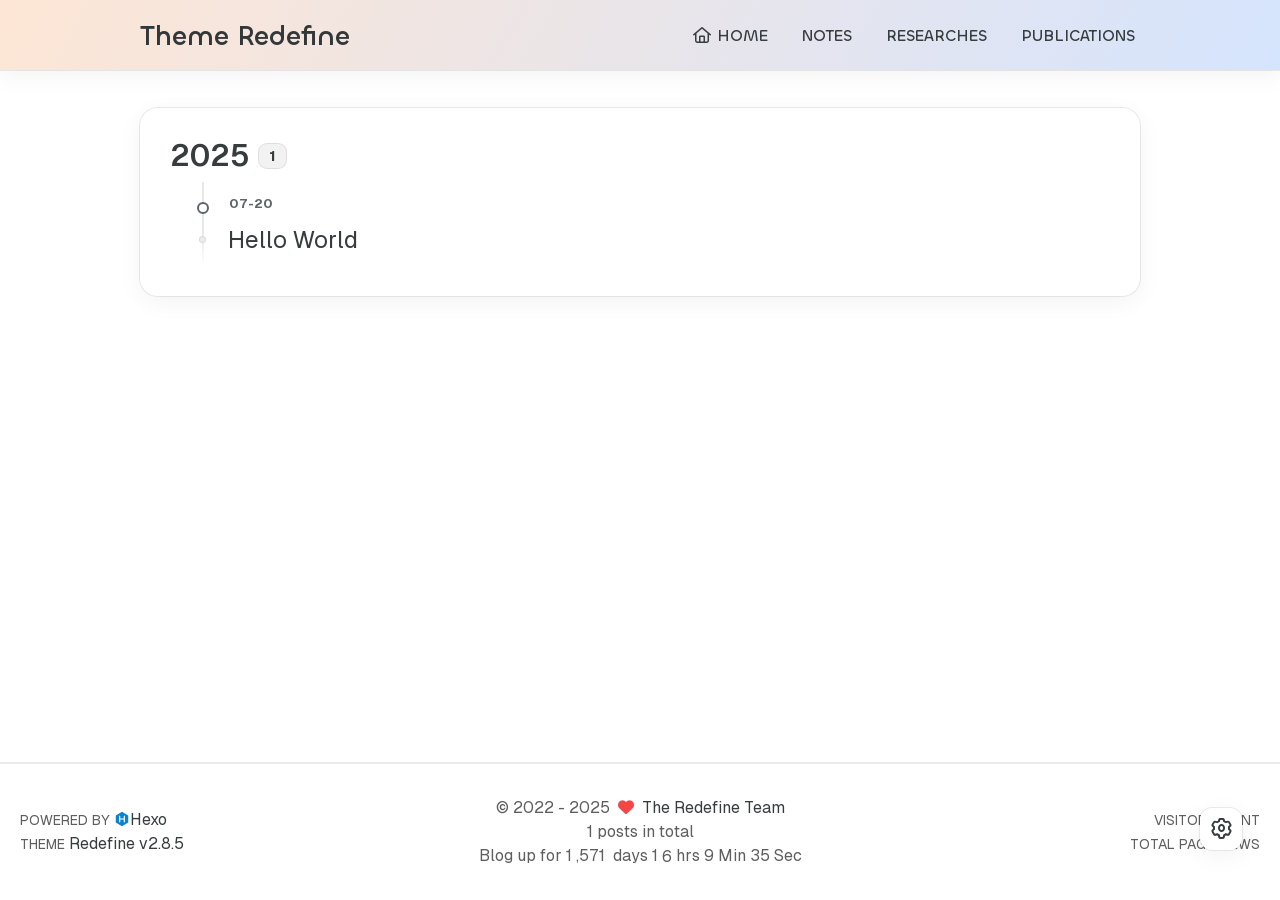
==== commit c93a2146: "Site updated: 2025-07-20 23:10:41" ====
--- a/archives/index.html
+++ b/archives/index.html
@@ -190,7 +190,7 @@
 
     <script id="hexo-configurations">
     window.config = {"hostname":"example.com","root":"/","language":"en"};
-    window.theme = {"articles":{"style":{"font_size":"16px","line_height":1.5,"image_border_radius":"14px","image_alignment":"center","image_caption":false,"link_icon":true,"delete_mask":false,"title_alignment":"left","headings_top_spacing":{"h1":"3.2rem","h2":"2.4rem","h3":"1.9rem","h4":"1.6rem","h5":"1.4rem","h6":"1.3rem"}},"word_count":{"enable":true,"count":true,"min2read":true},"author_label":{"enable":true,"auto":false,"list":[]},"code_block":{"copy":true,"style":"mac","highlight_theme":{"light":"github","dark":"vs2015"},"font":{"enable":false,"family":null,"url":null}},"toc":{"enable":true,"max_depth":3,"number":false,"expand":true,"init_open":true},"copyright":{"enable":true,"default":"cc_by_nc_sa"},"lazyload":true,"pangu_js":false,"recommendation":{"enable":false,"title":"推荐阅读","limit":3,"mobile_limit":2,"placeholder":"/images/wallhaven-wqery6-light.webp","skip_dirs":[]}},"colors":{"primary":"#A31F34","secondary":null,"default_mode":"light"},"global":{"fonts":{"chinese":{"enable":false,"family":null,"url":null},"english":{"enable":false,"family":null,"url":null},"title":{"enable":false,"family":null,"url":null}},"content_max_width":"1000px","sidebar_width":"210px","hover":{"shadow":true,"scale":false},"scroll_progress":{"bar":false,"percentage":true},"website_counter":{"url":"https://cn.vercount.one/js","enable":true,"site_pv":true,"site_uv":true,"post_pv":true},"single_page":true,"preloader":{"enable":false,"custom_message":null},"side_tools":{"gear_rotation":true,"auto_expand":false},"open_graph":{"enable":true,"image":"/images/redefine-og.webp","description":"Hexo Theme Redefine, Redefine Your Hexo Journey."},"google_analytics":{"enable":false,"id":null}},"home_banner":{"enable":true,"style":"fixed","image":{"light":"/images/wallhaven-wqery6-light.webp","dark":"/images/wallhaven-wqery6-dark.webp"},"title":"Theme Redefine","subtitle":{"text":[],"hitokoto":{"enable":false,"show_author":false,"api":"https://v1.hitokoto.cn"},"typing_speed":100,"backing_speed":80,"starting_delay":500,"backing_delay":1500,"loop":true,"smart_backspace":true},"text_color":{"light":"#fff","dark":"#d1d1b6"},"text_style":{"title_size":"2.8rem","subtitle_size":"1.5rem","line_height":1.2},"custom_font":{"enable":false,"family":null,"url":null},"social_links":{"enable":false,"style":"default","links":{"github":null,"instagram":null,"zhihu":null,"twitter":null,"email":null},"qrs":{"weixin":null}}},"plugins":{"feed":{"enable":false},"aplayer":{"enable":false,"type":"fixed","audios":[{"name":null,"artist":null,"url":null,"cover":null,"lrc":null}]},"mermaid":{"enable":false,"version":"11.4.1"}},"version":"2.8.5","navbar":{"auto_hide":false,"color":{"left":"#f78736","right":"#367df7","transparency":35},"width":{"home":"1200px","pages":"1000px"},"links":{"Home":{"path":"/","icon":"fa-regular fa-house"},"Notes":{"path":"/categories/notes"},"Researches":{"path":"/categories/researches"},"Publications":{"path":"/categories/publications"}},"search":{"enable":false,"preload":true}},"page_templates":{"friends_column":2,"tags_style":"blur"},"home":{"sidebar":{"enable":true,"position":"left","first_item":"menu","announcement":null,"show_on_mobile":true,"links":null},"article_date_format":"auto","excerpt_length":200,"categories":{"enable":true,"limit":3},"tags":{"enable":true,"limit":3}},"footerStart":"2022/8/17 11:45:14"};
+    window.theme = {"articles":{"style":{"font_size":"16px","line_height":1.5,"image_border_radius":"14px","image_alignment":"center","image_caption":false,"link_icon":true,"delete_mask":false,"title_alignment":"left","headings_top_spacing":{"h1":"3.2rem","h2":"2.4rem","h3":"1.9rem","h4":"1.6rem","h5":"1.4rem","h6":"1.3rem"}},"word_count":{"enable":true,"count":true,"min2read":true},"author_label":{"enable":true,"auto":false,"list":[]},"code_block":{"copy":true,"style":"mac","highlight_theme":{"light":"github","dark":"vs2015"},"font":{"enable":false,"family":null,"url":null}},"toc":{"enable":true,"max_depth":3,"number":false,"expand":true,"init_open":true},"copyright":{"enable":true,"default":"cc_by_nc_sa"},"lazyload":true,"pangu_js":false,"recommendation":{"enable":false,"title":"推荐阅读","limit":3,"mobile_limit":2,"placeholder":"/images/wallhaven-wqery6-light.webp","skip_dirs":[]}},"colors":{"primary":"#A31F34","secondary":null,"default_mode":"light"},"global":{"fonts":{"chinese":{"enable":false,"family":null,"url":null},"english":{"enable":false,"family":null,"url":null},"title":{"enable":false,"family":null,"url":null}},"content_max_width":"1000px","sidebar_width":"210px","hover":{"shadow":true,"scale":false},"scroll_progress":{"bar":false,"percentage":true},"website_counter":{"url":"https://cn.vercount.one/js","enable":true,"site_pv":true,"site_uv":true,"post_pv":true},"single_page":true,"preloader":{"enable":false,"custom_message":null},"side_tools":{"gear_rotation":true,"auto_expand":false},"open_graph":{"enable":true,"image":"/images/redefine-og.webp","description":"Hexo Theme Redefine, Redefine Your Hexo Journey."},"google_analytics":{"enable":false,"id":null}},"home_banner":{"enable":true,"style":"fixed","image":{"light":"/images/wallhaven-wqery6-light.webp","dark":"/images/wallhaven-wqery6-dark.webp"},"title":"Jingming Chen Space","subtitle":{"text":[],"hitokoto":{"enable":false,"show_author":false,"api":"https://v1.hitokoto.cn"},"typing_speed":100,"backing_speed":80,"starting_delay":500,"backing_delay":1500,"loop":true,"smart_backspace":true},"text_color":{"light":"#fff","dark":"#d1d1b6"},"text_style":{"title_size":"2.8rem","subtitle_size":"1.5rem","line_height":1.2},"custom_font":{"enable":false,"family":null,"url":null},"social_links":{"enable":false,"style":"default","links":{"github":null,"instagram":null,"zhihu":null,"twitter":null,"email":null},"qrs":{"weixin":null}}},"plugins":{"feed":{"enable":false},"aplayer":{"enable":false,"type":"fixed","audios":[{"name":null,"artist":null,"url":null,"cover":null,"lrc":null}]},"mermaid":{"enable":false,"version":"11.4.1"}},"version":"2.8.5","navbar":{"auto_hide":false,"color":{"left":"#f78736","right":"#367df7","transparency":35},"width":{"home":"1200px","pages":"1000px"},"links":{"Home":{"path":"/","icon":"fa-regular fa-house"},"Notes":{"path":"/categories/notes"},"Researches":{"path":"/categories/researches"},"Publications":{"path":"/categories/publications"}},"search":{"enable":false,"preload":true}},"page_templates":{"friends_column":2,"tags_style":"blur"},"home":{"sidebar":{"enable":true,"position":"left","first_item":"menu","announcement":null,"show_on_mobile":true,"links":null},"article_date_format":"auto","excerpt_length":200,"categories":{"enable":true,"limit":3},"tags":{"enable":true,"limit":3}},"footerStart":"2022/8/17 11:45:14"};
     window.lang_ago = {"second":"%s seconds ago","minute":"%s minutes ago","hour":"%s hours ago","day":"%s days ago","week":"%s weeks ago","month":"%s months ago","year":"%s years ago"};
     window.data = {"masonry":false};
   </script>
@@ -420,7 +420,7 @@
         <div class="label text-third-text-color text-sm">Tags</div>
     </a>
     <a class="item tag-count-item flex flex-col justify-center items-center w-20" href="/categories">
-        <div class="number text-2xl sm:text-xl text-second-text-color font-semibold">0</div>
+        <div class="number text-2xl sm:text-xl text-second-text-color font-semibold">1</div>
         <div class="label text-third-text-color text-sm">Categories</div>
     </a>
     <a class="item tag-count-item flex flex-col justify-center items-center w-20" href="/archives">
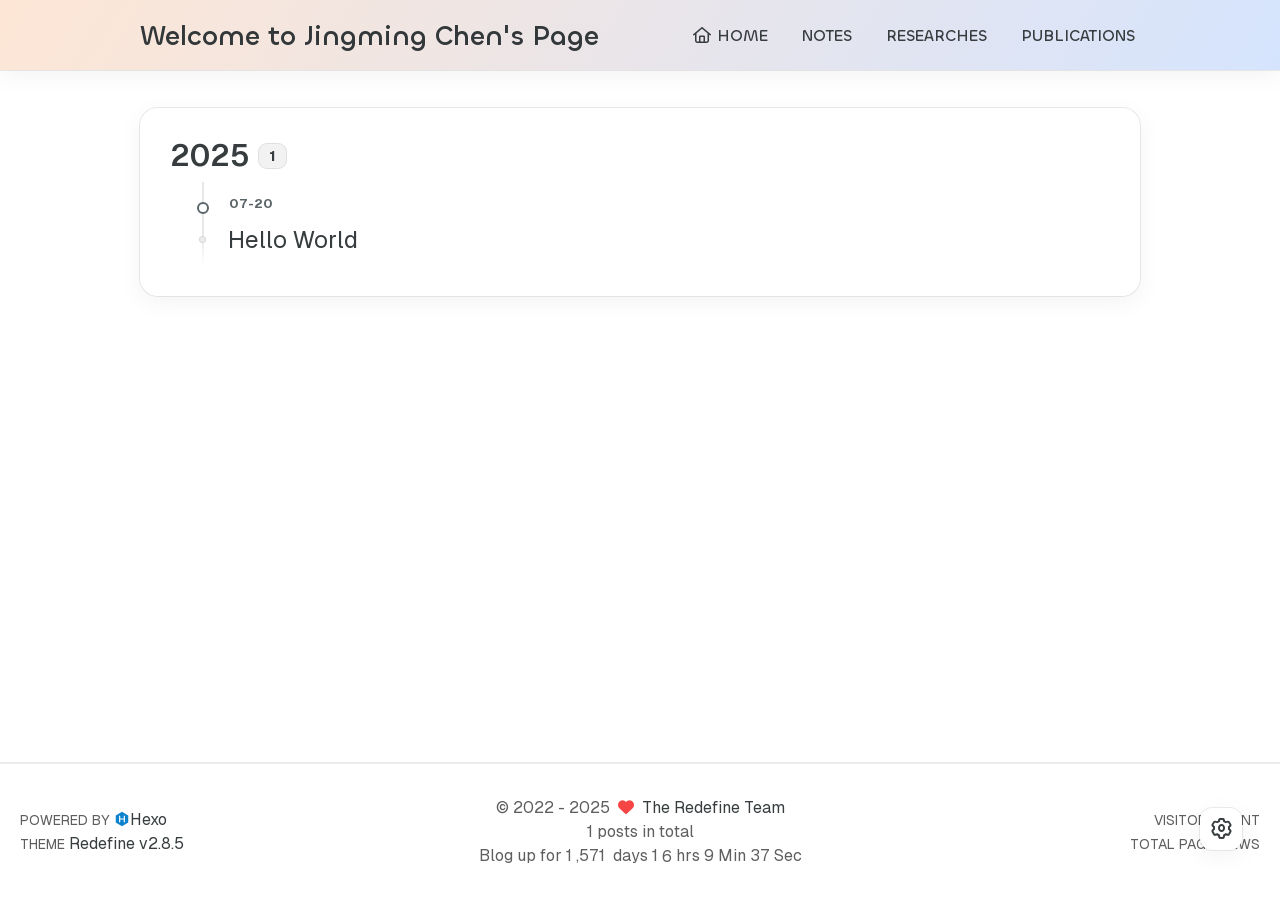
==== commit 153c720b: "Site updated: 2025-07-20 23:17:08" ====
--- a/archives/index.html
+++ b/archives/index.html
@@ -153,7 +153,7 @@
     
     <title>
         
-            Archive | Theme Redefine
+            Archive | Welcome to Jingming Chen&#39;s Page
         
     </title>
 
@@ -240,7 +240,7 @@
             
             <a class="logo-title" href="/">
                 
-                Theme Redefine
+                Welcome to Jingming Chen&#39;s Page
                 
             </a>
         </div>
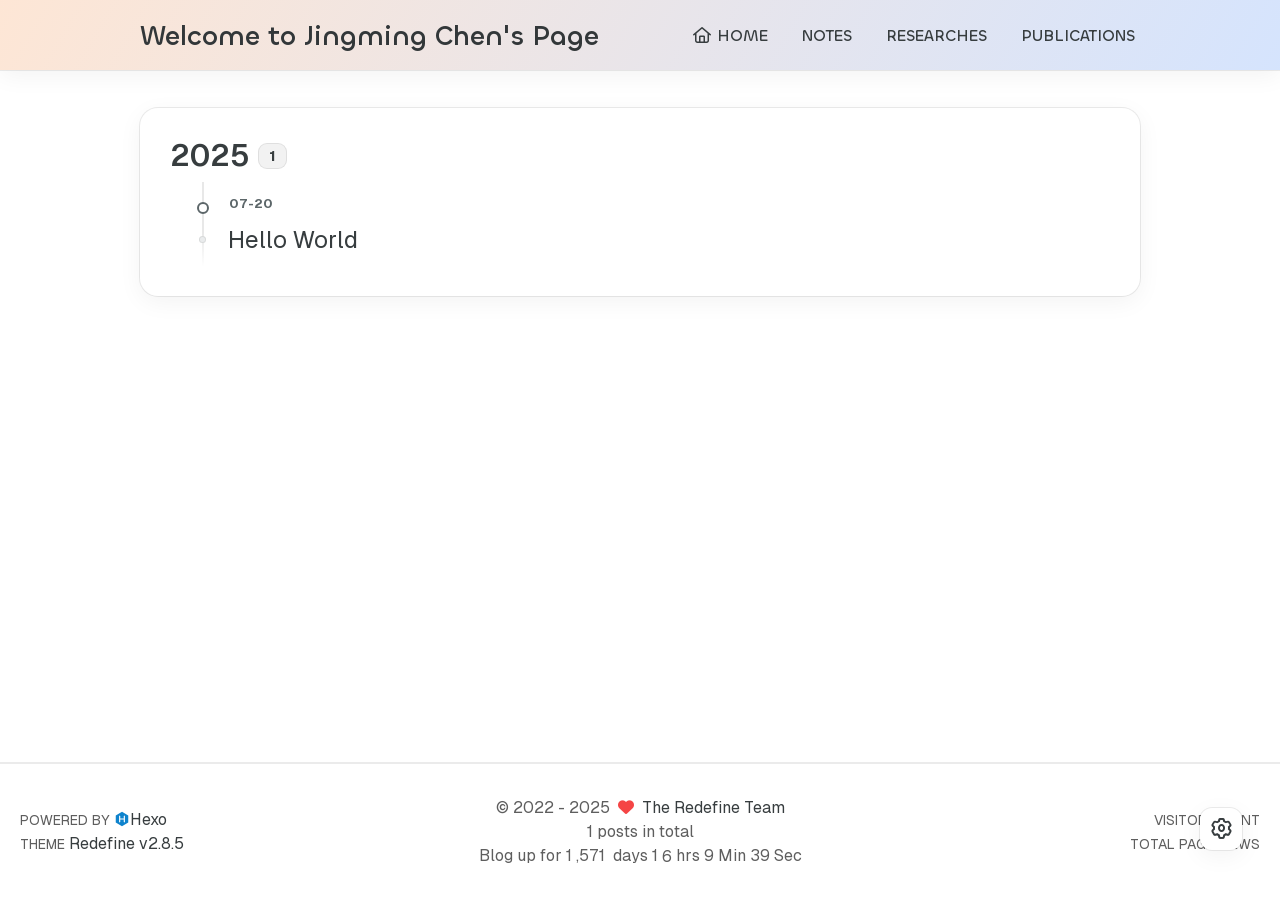
==== commit 77ac7a22: "Site updated: 2025-07-20 23:20:26" ====
--- a/archives/index.html
+++ b/archives/index.html
@@ -190,7 +190,7 @@
 
     <script id="hexo-configurations">
     window.config = {"hostname":"example.com","root":"/","language":"en"};
-    window.theme = {"articles":{"style":{"font_size":"16px","line_height":1.5,"image_border_radius":"14px","image_alignment":"center","image_caption":false,"link_icon":true,"delete_mask":false,"title_alignment":"left","headings_top_spacing":{"h1":"3.2rem","h2":"2.4rem","h3":"1.9rem","h4":"1.6rem","h5":"1.4rem","h6":"1.3rem"}},"word_count":{"enable":true,"count":true,"min2read":true},"author_label":{"enable":true,"auto":false,"list":[]},"code_block":{"copy":true,"style":"mac","highlight_theme":{"light":"github","dark":"vs2015"},"font":{"enable":false,"family":null,"url":null}},"toc":{"enable":true,"max_depth":3,"number":false,"expand":true,"init_open":true},"copyright":{"enable":true,"default":"cc_by_nc_sa"},"lazyload":true,"pangu_js":false,"recommendation":{"enable":false,"title":"推荐阅读","limit":3,"mobile_limit":2,"placeholder":"/images/wallhaven-wqery6-light.webp","skip_dirs":[]}},"colors":{"primary":"#A31F34","secondary":null,"default_mode":"light"},"global":{"fonts":{"chinese":{"enable":false,"family":null,"url":null},"english":{"enable":false,"family":null,"url":null},"title":{"enable":false,"family":null,"url":null}},"content_max_width":"1000px","sidebar_width":"210px","hover":{"shadow":true,"scale":false},"scroll_progress":{"bar":false,"percentage":true},"website_counter":{"url":"https://cn.vercount.one/js","enable":true,"site_pv":true,"site_uv":true,"post_pv":true},"single_page":true,"preloader":{"enable":false,"custom_message":null},"side_tools":{"gear_rotation":true,"auto_expand":false},"open_graph":{"enable":true,"image":"/images/redefine-og.webp","description":"Hexo Theme Redefine, Redefine Your Hexo Journey."},"google_analytics":{"enable":false,"id":null}},"home_banner":{"enable":true,"style":"fixed","image":{"light":"/images/wallhaven-wqery6-light.webp","dark":"/images/wallhaven-wqery6-dark.webp"},"title":"Jingming Chen Space","subtitle":{"text":[],"hitokoto":{"enable":false,"show_author":false,"api":"https://v1.hitokoto.cn"},"typing_speed":100,"backing_speed":80,"starting_delay":500,"backing_delay":1500,"loop":true,"smart_backspace":true},"text_color":{"light":"#fff","dark":"#d1d1b6"},"text_style":{"title_size":"2.8rem","subtitle_size":"1.5rem","line_height":1.2},"custom_font":{"enable":false,"family":null,"url":null},"social_links":{"enable":false,"style":"default","links":{"github":null,"instagram":null,"zhihu":null,"twitter":null,"email":null},"qrs":{"weixin":null}}},"plugins":{"feed":{"enable":false},"aplayer":{"enable":false,"type":"fixed","audios":[{"name":null,"artist":null,"url":null,"cover":null,"lrc":null}]},"mermaid":{"enable":false,"version":"11.4.1"}},"version":"2.8.5","navbar":{"auto_hide":false,"color":{"left":"#f78736","right":"#367df7","transparency":35},"width":{"home":"1200px","pages":"1000px"},"links":{"Home":{"path":"/","icon":"fa-regular fa-house"},"Notes":{"path":"/categories/notes"},"Researches":{"path":"/categories/researches"},"Publications":{"path":"/categories/publications"}},"search":{"enable":false,"preload":true}},"page_templates":{"friends_column":2,"tags_style":"blur"},"home":{"sidebar":{"enable":true,"position":"left","first_item":"menu","announcement":null,"show_on_mobile":true,"links":null},"article_date_format":"auto","excerpt_length":200,"categories":{"enable":true,"limit":3},"tags":{"enable":true,"limit":3}},"footerStart":"2022/8/17 11:45:14"};
+    window.theme = {"articles":{"style":{"font_size":"16px","line_height":1.5,"image_border_radius":"14px","image_alignment":"center","image_caption":false,"link_icon":true,"delete_mask":false,"title_alignment":"left","headings_top_spacing":{"h1":"3.2rem","h2":"2.4rem","h3":"1.9rem","h4":"1.6rem","h5":"1.4rem","h6":"1.3rem"}},"word_count":{"enable":true,"count":true,"min2read":true},"author_label":{"enable":true,"auto":false,"list":[]},"code_block":{"copy":true,"style":"mac","highlight_theme":{"light":"github","dark":"vs2015"},"font":{"enable":false,"family":null,"url":null}},"toc":{"enable":true,"max_depth":3,"number":false,"expand":true,"init_open":true},"copyright":{"enable":true,"default":"cc_by_nc_sa"},"lazyload":true,"pangu_js":false,"recommendation":{"enable":false,"title":"推荐阅读","limit":3,"mobile_limit":2,"placeholder":"/images/wallhaven-wqery6-light.webp","skip_dirs":[]}},"colors":{"primary":"#A31F34","secondary":null,"default_mode":"light"},"global":{"fonts":{"chinese":{"enable":false,"family":null,"url":null},"english":{"enable":false,"family":null,"url":null},"title":{"enable":false,"family":null,"url":null}},"content_max_width":"1000px","sidebar_width":"210px","hover":{"shadow":true,"scale":false},"scroll_progress":{"bar":false,"percentage":true},"website_counter":{"url":"https://cn.vercount.one/js","enable":true,"site_pv":true,"site_uv":true,"post_pv":true},"single_page":true,"preloader":{"enable":false,"custom_message":null},"side_tools":{"gear_rotation":true,"auto_expand":false},"open_graph":{"enable":true,"image":"/images/redefine-og.webp","description":"Hexo Theme Redefine, Redefine Your Hexo Journey."},"google_analytics":{"enable":false,"id":null}},"home_banner":{"enable":true,"style":"fixed","image":{"light":"/images/wallhaven-wqery6-light.webp","dark":"/images/wallhaven-wqery6-dark.webp"},"title":"Jingming Chen","subtitle":{"text":[],"hitokoto":{"enable":false,"show_author":false,"api":"https://v1.hitokoto.cn"},"typing_speed":100,"backing_speed":80,"starting_delay":500,"backing_delay":1500,"loop":true,"smart_backspace":true},"text_color":{"light":"#fff","dark":"#d1d1b6"},"text_style":{"title_size":"2.8rem","subtitle_size":"1.5rem","line_height":1.2},"custom_font":{"enable":false,"family":null,"url":null},"social_links":{"enable":false,"style":"default","links":{"github":null,"instagram":null,"zhihu":null,"twitter":null,"email":null},"qrs":{"weixin":null}}},"plugins":{"feed":{"enable":false},"aplayer":{"enable":false,"type":"fixed","audios":[{"name":null,"artist":null,"url":null,"cover":null,"lrc":null}]},"mermaid":{"enable":false,"version":"11.4.1"}},"version":"2.8.5","navbar":{"auto_hide":false,"color":{"left":"#f78736","right":"#367df7","transparency":35},"width":{"home":"1200px","pages":"1000px"},"links":{"Home":{"path":"/","icon":"fa-regular fa-house"},"Notes":{"path":"/categories/notes"},"Researches":{"path":"/categories/researches"},"Publications":{"path":"/categories/publications"}},"search":{"enable":false,"preload":true}},"page_templates":{"friends_column":2,"tags_style":"blur"},"home":{"sidebar":{"enable":true,"position":"left","first_item":"menu","announcement":null,"show_on_mobile":true,"links":null},"article_date_format":"auto","excerpt_length":200,"categories":{"enable":true,"limit":3},"tags":{"enable":true,"limit":3}},"footerStart":"2022/8/17 11:45:14"};
     window.lang_ago = {"second":"%s seconds ago","minute":"%s minutes ago","hour":"%s hours ago","day":"%s days ago","week":"%s weeks ago","month":"%s months ago","year":"%s years ago"};
     window.data = {"masonry":false};
   </script>
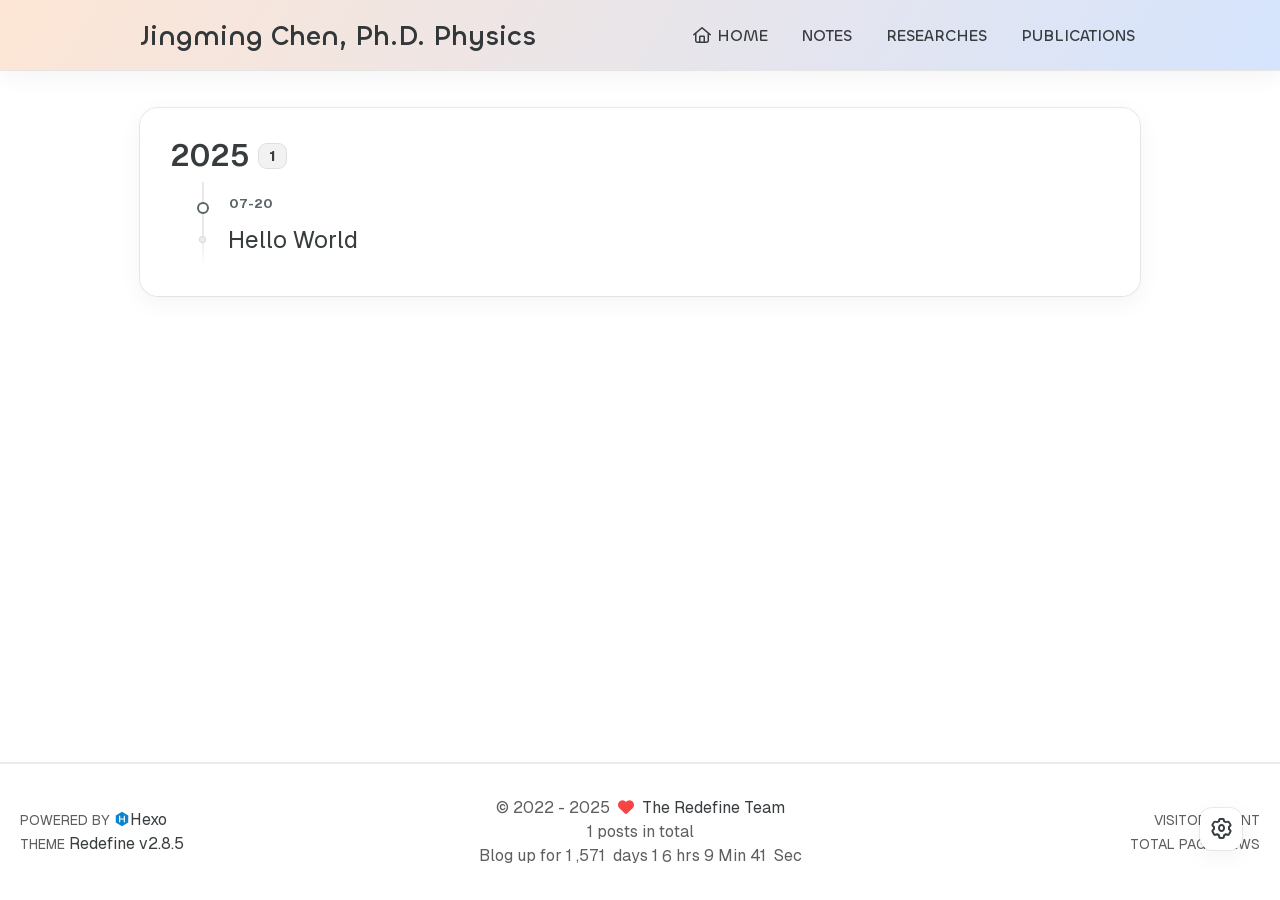
==== commit b5e422c3: "Site updated: 2025-07-20 23:27:56" ====
--- a/archives/index.html
+++ b/archives/index.html
@@ -153,7 +153,7 @@
     
     <title>
         
-            Archive | Welcome to Jingming Chen&#39;s Page
+            Archive | Jingming Chen, Ph.D. Physics
         
     </title>
 
@@ -190,7 +190,7 @@
 
     <script id="hexo-configurations">
     window.config = {"hostname":"example.com","root":"/","language":"en"};
-    window.theme = {"articles":{"style":{"font_size":"16px","line_height":1.5,"image_border_radius":"14px","image_alignment":"center","image_caption":false,"link_icon":true,"delete_mask":false,"title_alignment":"left","headings_top_spacing":{"h1":"3.2rem","h2":"2.4rem","h3":"1.9rem","h4":"1.6rem","h5":"1.4rem","h6":"1.3rem"}},"word_count":{"enable":true,"count":true,"min2read":true},"author_label":{"enable":true,"auto":false,"list":[]},"code_block":{"copy":true,"style":"mac","highlight_theme":{"light":"github","dark":"vs2015"},"font":{"enable":false,"family":null,"url":null}},"toc":{"enable":true,"max_depth":3,"number":false,"expand":true,"init_open":true},"copyright":{"enable":true,"default":"cc_by_nc_sa"},"lazyload":true,"pangu_js":false,"recommendation":{"enable":false,"title":"推荐阅读","limit":3,"mobile_limit":2,"placeholder":"/images/wallhaven-wqery6-light.webp","skip_dirs":[]}},"colors":{"primary":"#A31F34","secondary":null,"default_mode":"light"},"global":{"fonts":{"chinese":{"enable":false,"family":null,"url":null},"english":{"enable":false,"family":null,"url":null},"title":{"enable":false,"family":null,"url":null}},"content_max_width":"1000px","sidebar_width":"210px","hover":{"shadow":true,"scale":false},"scroll_progress":{"bar":false,"percentage":true},"website_counter":{"url":"https://cn.vercount.one/js","enable":true,"site_pv":true,"site_uv":true,"post_pv":true},"single_page":true,"preloader":{"enable":false,"custom_message":null},"side_tools":{"gear_rotation":true,"auto_expand":false},"open_graph":{"enable":true,"image":"/images/redefine-og.webp","description":"Hexo Theme Redefine, Redefine Your Hexo Journey."},"google_analytics":{"enable":false,"id":null}},"home_banner":{"enable":true,"style":"fixed","image":{"light":"/images/wallhaven-wqery6-light.webp","dark":"/images/wallhaven-wqery6-dark.webp"},"title":"Jingming Chen","subtitle":{"text":[],"hitokoto":{"enable":false,"show_author":false,"api":"https://v1.hitokoto.cn"},"typing_speed":100,"backing_speed":80,"starting_delay":500,"backing_delay":1500,"loop":true,"smart_backspace":true},"text_color":{"light":"#fff","dark":"#d1d1b6"},"text_style":{"title_size":"2.8rem","subtitle_size":"1.5rem","line_height":1.2},"custom_font":{"enable":false,"family":null,"url":null},"social_links":{"enable":false,"style":"default","links":{"github":null,"instagram":null,"zhihu":null,"twitter":null,"email":null},"qrs":{"weixin":null}}},"plugins":{"feed":{"enable":false},"aplayer":{"enable":false,"type":"fixed","audios":[{"name":null,"artist":null,"url":null,"cover":null,"lrc":null}]},"mermaid":{"enable":false,"version":"11.4.1"}},"version":"2.8.5","navbar":{"auto_hide":false,"color":{"left":"#f78736","right":"#367df7","transparency":35},"width":{"home":"1200px","pages":"1000px"},"links":{"Home":{"path":"/","icon":"fa-regular fa-house"},"Notes":{"path":"/categories/notes"},"Researches":{"path":"/categories/researches"},"Publications":{"path":"/categories/publications"}},"search":{"enable":false,"preload":true}},"page_templates":{"friends_column":2,"tags_style":"blur"},"home":{"sidebar":{"enable":true,"position":"left","first_item":"menu","announcement":null,"show_on_mobile":true,"links":null},"article_date_format":"auto","excerpt_length":200,"categories":{"enable":true,"limit":3},"tags":{"enable":true,"limit":3}},"footerStart":"2022/8/17 11:45:14"};
+    window.theme = {"articles":{"style":{"font_size":"16px","line_height":1.5,"image_border_radius":"14px","image_alignment":"center","image_caption":false,"link_icon":true,"delete_mask":false,"title_alignment":"left","headings_top_spacing":{"h1":"3.2rem","h2":"2.4rem","h3":"1.9rem","h4":"1.6rem","h5":"1.4rem","h6":"1.3rem"}},"word_count":{"enable":true,"count":true,"min2read":true},"author_label":{"enable":true,"auto":false,"list":[]},"code_block":{"copy":true,"style":"mac","highlight_theme":{"light":"github","dark":"vs2015"},"font":{"enable":false,"family":null,"url":null}},"toc":{"enable":true,"max_depth":3,"number":false,"expand":true,"init_open":true},"copyright":{"enable":true,"default":"cc_by_nc_sa"},"lazyload":true,"pangu_js":false,"recommendation":{"enable":false,"title":"推荐阅读","limit":3,"mobile_limit":2,"placeholder":"/images/wallhaven-wqery6-light.webp","skip_dirs":[]}},"colors":{"primary":"#A31F34","secondary":null,"default_mode":"light"},"global":{"fonts":{"chinese":{"enable":false,"family":null,"url":null},"english":{"enable":false,"family":null,"url":null},"title":{"enable":false,"family":null,"url":null}},"content_max_width":"1000px","sidebar_width":"210px","hover":{"shadow":true,"scale":false},"scroll_progress":{"bar":false,"percentage":true},"website_counter":{"url":"https://cn.vercount.one/js","enable":true,"site_pv":true,"site_uv":true,"post_pv":true},"single_page":true,"preloader":{"enable":false,"custom_message":null},"side_tools":{"gear_rotation":true,"auto_expand":false},"open_graph":{"enable":true,"image":"/images/redefine-og.webp","description":"Hexo Theme Redefine, Redefine Your Hexo Journey."},"google_analytics":{"enable":false,"id":null}},"home_banner":{"enable":true,"style":"fixed","image":{"light":"/images/wallhaven-wqery6-light.webp","dark":"/images/wallhaven-wqery6-dark.webp"},"title":"Welcome to Jingming Chen's Page","subtitle":{"text":[],"hitokoto":{"enable":false,"show_author":false,"api":"https://v1.hitokoto.cn"},"typing_speed":100,"backing_speed":80,"starting_delay":500,"backing_delay":1500,"loop":true,"smart_backspace":true},"text_color":{"light":"#fff","dark":"#d1d1b6"},"text_style":{"title_size":"2.8rem","subtitle_size":"1.5rem","line_height":1.2},"custom_font":{"enable":false,"family":null,"url":null},"social_links":{"enable":false,"style":"default","links":{"github":null,"instagram":null,"zhihu":null,"twitter":null,"email":null},"qrs":{"weixin":null}}},"plugins":{"feed":{"enable":false},"aplayer":{"enable":false,"type":"fixed","audios":[{"name":null,"artist":null,"url":null,"cover":null,"lrc":null}]},"mermaid":{"enable":false,"version":"11.4.1"}},"version":"2.8.5","navbar":{"auto_hide":false,"color":{"left":"#f78736","right":"#367df7","transparency":35},"width":{"home":"1200px","pages":"1000px"},"links":{"Home":{"path":"/","icon":"fa-regular fa-house"},"Notes":{"path":"/categories/notes"},"Researches":{"path":"/categories/researches"},"Publications":{"path":"/categories/publications"}},"search":{"enable":false,"preload":true}},"page_templates":{"friends_column":2,"tags_style":"blur"},"home":{"sidebar":{"enable":true,"position":"left","first_item":"menu","announcement":null,"show_on_mobile":true,"links":null},"article_date_format":"auto","excerpt_length":200,"categories":{"enable":true,"limit":3},"tags":{"enable":true,"limit":3}},"footerStart":"2022/8/17 11:45:14"};
     window.lang_ago = {"second":"%s seconds ago","minute":"%s minutes ago","hour":"%s hours ago","day":"%s days ago","week":"%s weeks ago","month":"%s months ago","year":"%s years ago"};
     window.data = {"masonry":false};
   </script>
@@ -240,7 +240,7 @@
             
             <a class="logo-title" href="/">
                 
-                Welcome to Jingming Chen&#39;s Page
+                Jingming Chen, Ph.D. Physics
                 
             </a>
         </div>
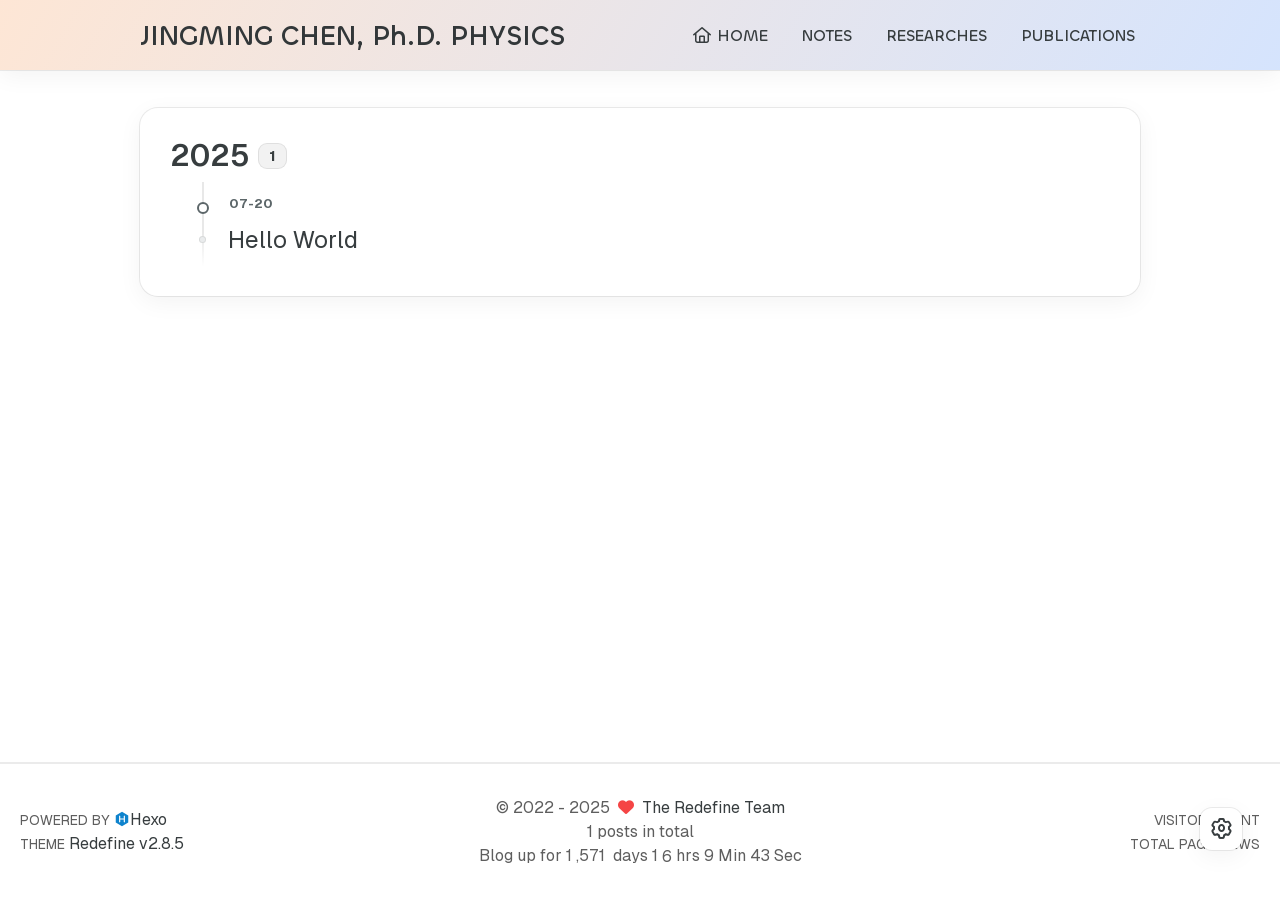
==== commit c142b7c9: "Site updated: 2025-07-20 23:30:42" ====
--- a/archives/index.html
+++ b/archives/index.html
@@ -153,7 +153,7 @@
     
     <title>
         
-            Archive | Jingming Chen, Ph.D. Physics
+            Archive | JINGMING CHEN, Ph.D. PHYSICS
         
     </title>
 
@@ -240,7 +240,7 @@
             
             <a class="logo-title" href="/">
                 
-                Jingming Chen, Ph.D. Physics
+                JINGMING CHEN, Ph.D. PHYSICS
                 
             </a>
         </div>
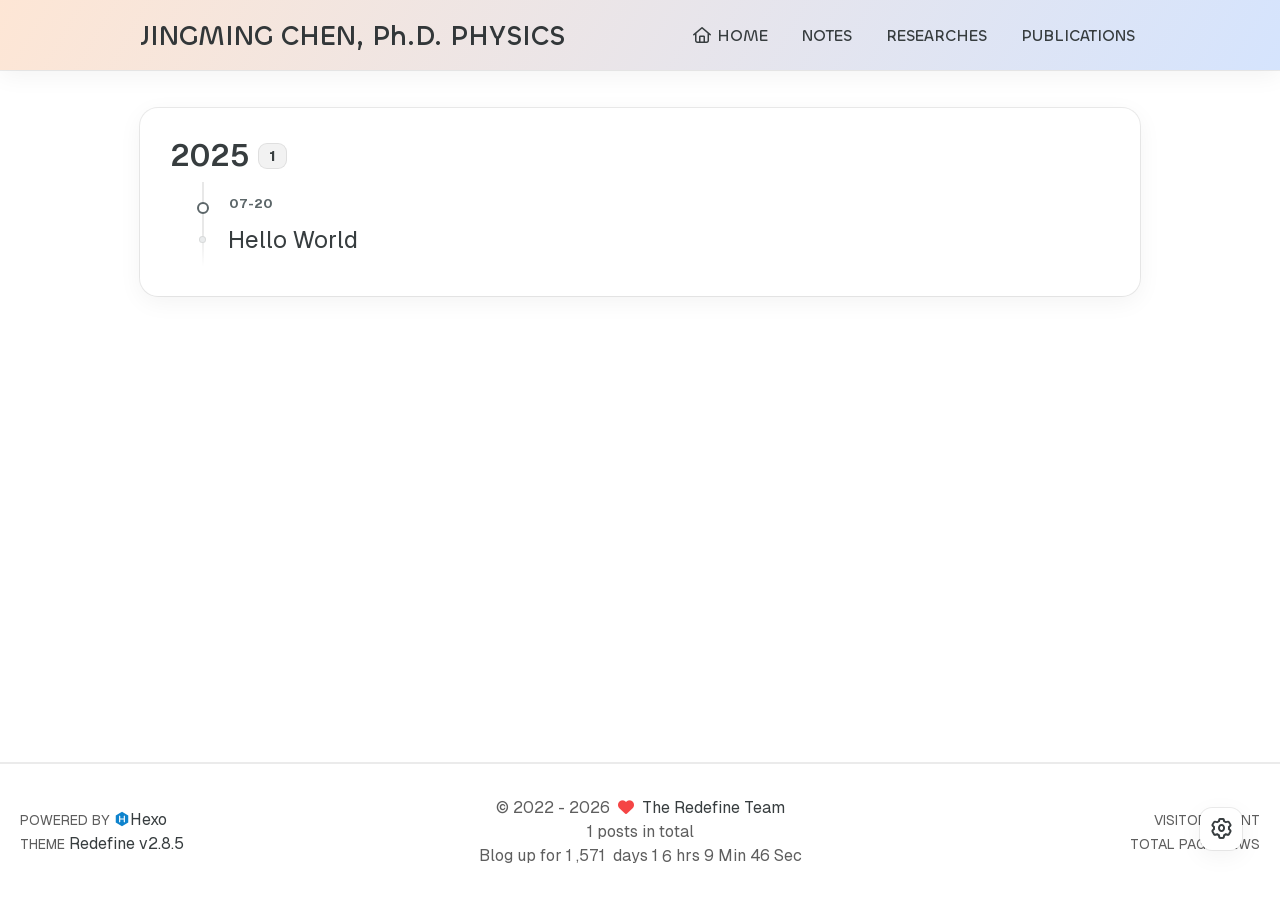
==== commit c63f9d2b: "Site updated: 2026-08-09 11:16:30" ====
--- a/archives/index.html
+++ b/archives/index.html
@@ -190,7 +190,7 @@
 
     <script id="hexo-configurations">
     window.config = {"hostname":"example.com","root":"/","language":"en"};
-    window.theme = {"articles":{"style":{"font_size":"16px","line_height":1.5,"image_border_radius":"14px","image_alignment":"center","image_caption":false,"link_icon":true,"delete_mask":false,"title_alignment":"left","headings_top_spacing":{"h1":"3.2rem","h2":"2.4rem","h3":"1.9rem","h4":"1.6rem","h5":"1.4rem","h6":"1.3rem"}},"word_count":{"enable":true,"count":true,"min2read":true},"author_label":{"enable":true,"auto":false,"list":[]},"code_block":{"copy":true,"style":"mac","highlight_theme":{"light":"github","dark":"vs2015"},"font":{"enable":false,"family":null,"url":null}},"toc":{"enable":true,"max_depth":3,"number":false,"expand":true,"init_open":true},"copyright":{"enable":true,"default":"cc_by_nc_sa"},"lazyload":true,"pangu_js":false,"recommendation":{"enable":false,"title":"推荐阅读","limit":3,"mobile_limit":2,"placeholder":"/images/wallhaven-wqery6-light.webp","skip_dirs":[]}},"colors":{"primary":"#A31F34","secondary":null,"default_mode":"light"},"global":{"fonts":{"chinese":{"enable":false,"family":null,"url":null},"english":{"enable":false,"family":null,"url":null},"title":{"enable":false,"family":null,"url":null}},"content_max_width":"1000px","sidebar_width":"210px","hover":{"shadow":true,"scale":false},"scroll_progress":{"bar":false,"percentage":true},"website_counter":{"url":"https://cn.vercount.one/js","enable":true,"site_pv":true,"site_uv":true,"post_pv":true},"single_page":true,"preloader":{"enable":false,"custom_message":null},"side_tools":{"gear_rotation":true,"auto_expand":false},"open_graph":{"enable":true,"image":"/images/redefine-og.webp","description":"Hexo Theme Redefine, Redefine Your Hexo Journey."},"google_analytics":{"enable":false,"id":null}},"home_banner":{"enable":true,"style":"fixed","image":{"light":"/images/wallhaven-wqery6-light.webp","dark":"/images/wallhaven-wqery6-dark.webp"},"title":"Welcome to Jingming Chen's Page","subtitle":{"text":[],"hitokoto":{"enable":false,"show_author":false,"api":"https://v1.hitokoto.cn"},"typing_speed":100,"backing_speed":80,"starting_delay":500,"backing_delay":1500,"loop":true,"smart_backspace":true},"text_color":{"light":"#fff","dark":"#d1d1b6"},"text_style":{"title_size":"2.8rem","subtitle_size":"1.5rem","line_height":1.2},"custom_font":{"enable":false,"family":null,"url":null},"social_links":{"enable":false,"style":"default","links":{"github":null,"instagram":null,"zhihu":null,"twitter":null,"email":null},"qrs":{"weixin":null}}},"plugins":{"feed":{"enable":false},"aplayer":{"enable":false,"type":"fixed","audios":[{"name":null,"artist":null,"url":null,"cover":null,"lrc":null}]},"mermaid":{"enable":false,"version":"11.4.1"}},"version":"2.8.5","navbar":{"auto_hide":false,"color":{"left":"#f78736","right":"#367df7","transparency":35},"width":{"home":"1200px","pages":"1000px"},"links":{"Home":{"path":"/","icon":"fa-regular fa-house"},"Notes":{"path":"/categories/notes"},"Researches":{"path":"/categories/researches"},"Publications":{"path":"/categories/publications"}},"search":{"enable":false,"preload":true}},"page_templates":{"friends_column":2,"tags_style":"blur"},"home":{"sidebar":{"enable":true,"position":"left","first_item":"menu","announcement":null,"show_on_mobile":true,"links":null},"article_date_format":"auto","excerpt_length":200,"categories":{"enable":true,"limit":3},"tags":{"enable":true,"limit":3}},"footerStart":"2022/8/17 11:45:14"};
+    window.theme = {"articles":{"style":{"font_size":"16px","line_height":1.5,"image_border_radius":"14px","image_alignment":"center","image_caption":false,"link_icon":true,"delete_mask":false,"title_alignment":"left","headings_top_spacing":{"h1":"3.2rem","h2":"2.4rem","h3":"1.9rem","h4":"1.6rem","h5":"1.4rem","h6":"1.3rem"}},"word_count":{"enable":true,"count":true,"min2read":true},"author_label":{"enable":true,"auto":false,"list":[]},"code_block":{"copy":true,"style":"mac","highlight_theme":{"light":"github","dark":"vs2015"},"font":{"enable":false,"family":null,"url":null}},"toc":{"enable":true,"max_depth":3,"number":false,"expand":true,"init_open":true},"copyright":{"enable":true,"default":"cc_by_nc_sa"},"lazyload":true,"pangu_js":false,"recommendation":{"enable":false,"title":"推荐阅读","limit":3,"mobile_limit":2,"placeholder":"/images/wallhaven-wqery6-light.webp","skip_dirs":[]}},"colors":{"primary":"#A31F34","secondary":null,"default_mode":"light"},"global":{"fonts":{"chinese":{"enable":false,"family":null,"url":null},"english":{"enable":false,"family":null,"url":null},"title":{"enable":false,"family":null,"url":null}},"content_max_width":"1000px","sidebar_width":"210px","hover":{"shadow":true,"scale":false},"scroll_progress":{"bar":false,"percentage":true},"website_counter":{"url":"https://cn.vercount.one/js","enable":true,"site_pv":true,"site_uv":true,"post_pv":true},"single_page":true,"preloader":{"enable":false,"custom_message":null},"side_tools":{"gear_rotation":true,"auto_expand":false},"open_graph":{"enable":true,"image":"/images/redefine-og.webp","description":"Hexo Theme Redefine, Redefine Your Hexo Journey."},"google_analytics":{"enable":false,"id":null}},"home_banner":{"enable":true,"style":"fixed","image":{"light":"/images/wallhaven-wqery6-light.webp","dark":"/images/wallhaven-wqery6-dark.webp"},"title":"Welcome to Jingming Chen's Page","subtitle":{"text":[],"hitokoto":{"enable":false,"show_author":false,"api":"https://v1.hitokoto.cn"},"typing_speed":100,"backing_speed":80,"starting_delay":500,"backing_delay":1500,"loop":true,"smart_backspace":true},"text_color":{"light":"#fff","dark":"#d1d1b6"},"text_style":{"title_size":"2.8rem","subtitle_size":"1.5rem","line_height":1.2},"custom_font":{"enable":false,"family":null,"url":null},"social_links":{"enable":false,"style":"default","links":{"github":null,"instagram":null,"zhihu":null,"twitter":null,"email":null},"qrs":{"weixin":null}}},"plugins":{"feed":{"enable":false},"aplayer":{"enable":false,"type":"fixed","audios":[{"name":null,"artist":null,"url":null,"cover":null,"lrc":null}]},"mermaid":{"enable":false,"version":"11.4.1"}},"version":"2.8.5","navbar":{"auto_hide":false,"color":{"left":"#f78736","right":"#367df7","transparency":35},"width":{"home":"1200px","pages":"1000px"},"links":{"Home":{"path":"/","icon":"fa-regular fa-house"},"Notes":{"path":"/categories/notes"},"Researches":{"path":"/categories/researches"},"Publications":{"path":"/publications/"}},"search":{"enable":false,"preload":true}},"page_templates":{"friends_column":2,"tags_style":"blur"},"home":{"sidebar":{"enable":true,"position":"left","first_item":"menu","announcement":null,"show_on_mobile":true,"links":null},"article_date_format":"auto","excerpt_length":200,"categories":{"enable":true,"limit":3},"tags":{"enable":true,"limit":3}},"footerStart":"2022/8/17 11:45:14"};
     window.lang_ago = {"second":"%s seconds ago","minute":"%s minutes ago","hour":"%s hours ago","day":"%s days ago","week":"%s weeks ago","month":"%s months ago","year":"%s years ago"};
     window.data = {"masonry":false};
   </script>
@@ -307,7 +307,7 @@
                             <li class="navbar-item">
                                 <!-- Menu -->
                                 <a class=""
-                                   href="/categories/publications"
+                                   href="/publications/"
                                         >
                                     
                                     PUBLICATIONS
@@ -397,7 +397,7 @@
                     <li class="drawer-navbar-item text-base my-1.5 flex flex-col w-full">
                         
                         <a class="py-1.5 px-2 flex flex-row items-center justify-between gap-1 hover:!text-primary active:!text-primary text-2xl font-semibold group border-b border-border-color hover:border-primary w-full "
-                           href="/categories/publications"
+                           href="/publications/"
                         >
                             <span>
                                 PUBLICATIONS
@@ -484,7 +484,7 @@
               <span>2022</span>
               -
             
-            2025&nbsp;&nbsp;<i class="fa-solid fa-heart fa-beat" style="--fa-animation-duration: 0.5s; color: #f54545"></i>&nbsp;&nbsp;<a href="/">The Redefine Team</a>
+            2026&nbsp;&nbsp;<i class="fa-solid fa-heart fa-beat" style="--fa-animation-duration: 0.5s; color: #f54545"></i>&nbsp;&nbsp;<a href="/">The Redefine Team</a>
             
                 
                 <p class="post-count space-x-0.5">
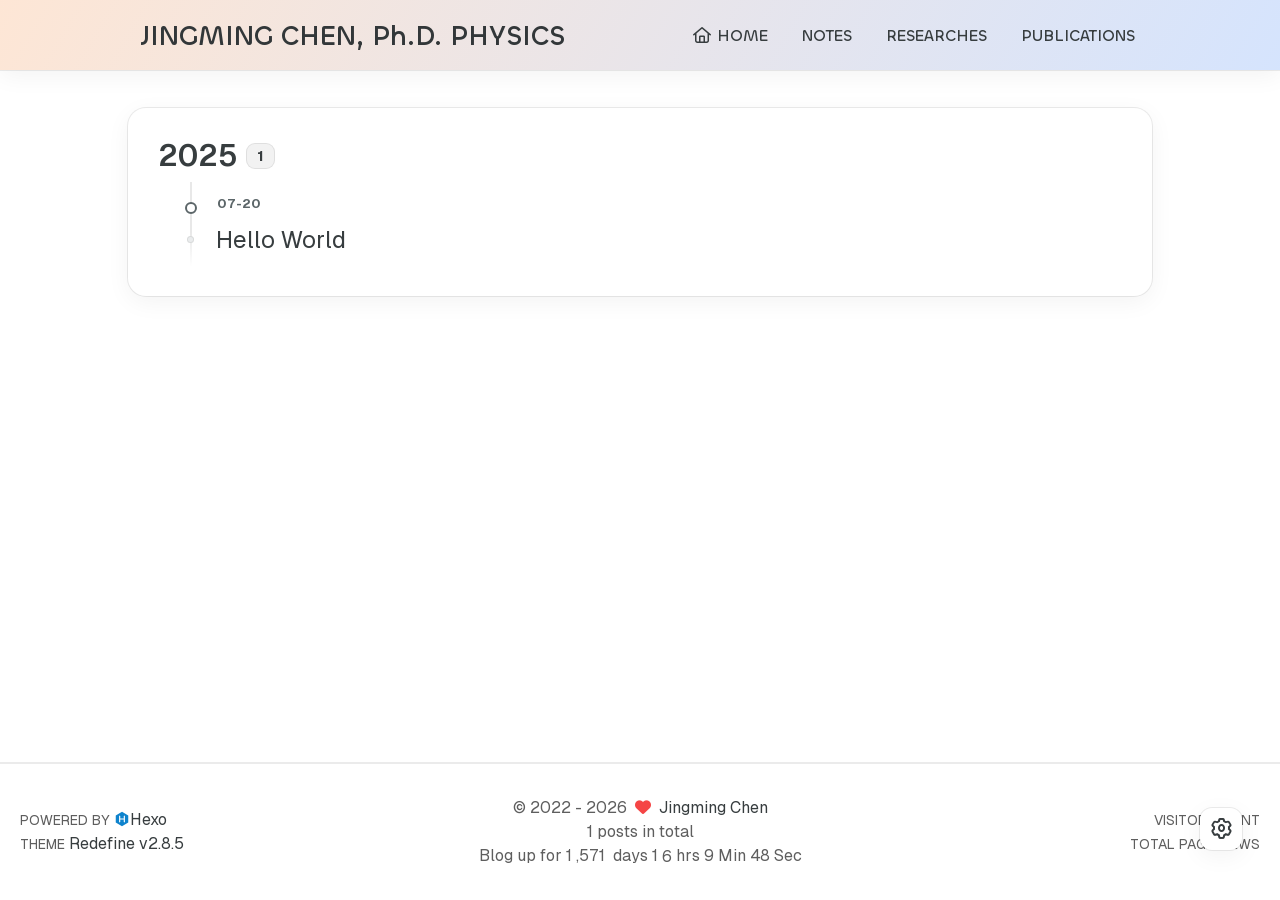
==== commit deddef81: "Site updated: 2026-08-09 16:13:38" ====
--- a/archives/index.html
+++ b/archives/index.html
@@ -3,9 +3,9 @@
 <head>
     <meta charset="utf-8">
     <meta name="viewport" content="width=device-width, initial-scale=1">
-    <meta name="keywords" content="Hexo Theme Redefine">
-    
-    <meta name="author" content="The Redefine Team">
+    <meta name="keywords" content="topological physics, photonics, acoustics, hyperbolic lattices">
+    
+    <meta name="author" content="Jingming Chen">
     
     <!-- Completely eliminate flash of wrong theme -->
     <script>
@@ -123,7 +123,7 @@
     
     <!--- Seo Part-->
     
-    <link rel="canonical" href="http://example.com/archives/"/>
+    <link rel="canonical" href="https://chenjingmingphy24.com/archives/"/>
     <meta name="robots" content="index,follow">
     <meta name="googlebot" content="index,follow">
     <meta name="revisit-after" content="1 days">
@@ -131,17 +131,18 @@
     
     
         
-        <meta name="description" content="Hexo Theme Redefine, Redefine Your Hexo Journey.">
+        <meta name="description" content="Personal academic website of Jingming Chen.">
 <meta property="og:type" content="website">
-<meta property="og:title" content="Hexo">
-<meta property="og:url" content="http://example.com/archives/index.html">
-<meta property="og:site_name" content="Hexo">
-<meta property="og:description" content="Hexo Theme Redefine, Redefine Your Hexo Journey.">
+<meta property="og:title" content="JINGMING CHEN, Ph.D. PHYSICS">
+<meta property="og:url" content="https://chenjingmingphy24.com/archives/index.html">
+<meta property="og:site_name" content="JINGMING CHEN, Ph.D. PHYSICS">
+<meta property="og:description" content="Personal academic website of Jingming Chen.">
 <meta property="og:locale" content="en_US">
-<meta property="og:image" content="http://example.com/images/redefine-og.webp">
-<meta property="article:author" content="John Doe">
+<meta property="og:image" content="https://chenjingmingphy24.com/images/redefine-og.webp">
+<meta property="article:author" content="Jingming Chen">
+<meta property="article:tag" content="topological physics, photonics, acoustics, hyperbolic lattices">
 <meta name="twitter:card" content="summary">
-<meta name="twitter:image" content="http://example.com/images/redefine-og.webp">
+<meta name="twitter:image" content="https://chenjingmingphy24.com/images/redefine-og.webp">
     
     
     <!--- Icon Part-->
@@ -189,8 +190,8 @@
     
 
     <script id="hexo-configurations">
-    window.config = {"hostname":"example.com","root":"/","language":"en"};
-    window.theme = {"articles":{"style":{"font_size":"16px","line_height":1.5,"image_border_radius":"14px","image_alignment":"center","image_caption":false,"link_icon":true,"delete_mask":false,"title_alignment":"left","headings_top_spacing":{"h1":"3.2rem","h2":"2.4rem","h3":"1.9rem","h4":"1.6rem","h5":"1.4rem","h6":"1.3rem"}},"word_count":{"enable":true,"count":true,"min2read":true},"author_label":{"enable":true,"auto":false,"list":[]},"code_block":{"copy":true,"style":"mac","highlight_theme":{"light":"github","dark":"vs2015"},"font":{"enable":false,"family":null,"url":null}},"toc":{"enable":true,"max_depth":3,"number":false,"expand":true,"init_open":true},"copyright":{"enable":true,"default":"cc_by_nc_sa"},"lazyload":true,"pangu_js":false,"recommendation":{"enable":false,"title":"推荐阅读","limit":3,"mobile_limit":2,"placeholder":"/images/wallhaven-wqery6-light.webp","skip_dirs":[]}},"colors":{"primary":"#A31F34","secondary":null,"default_mode":"light"},"global":{"fonts":{"chinese":{"enable":false,"family":null,"url":null},"english":{"enable":false,"family":null,"url":null},"title":{"enable":false,"family":null,"url":null}},"content_max_width":"1000px","sidebar_width":"210px","hover":{"shadow":true,"scale":false},"scroll_progress":{"bar":false,"percentage":true},"website_counter":{"url":"https://cn.vercount.one/js","enable":true,"site_pv":true,"site_uv":true,"post_pv":true},"single_page":true,"preloader":{"enable":false,"custom_message":null},"side_tools":{"gear_rotation":true,"auto_expand":false},"open_graph":{"enable":true,"image":"/images/redefine-og.webp","description":"Hexo Theme Redefine, Redefine Your Hexo Journey."},"google_analytics":{"enable":false,"id":null}},"home_banner":{"enable":true,"style":"fixed","image":{"light":"/images/wallhaven-wqery6-light.webp","dark":"/images/wallhaven-wqery6-dark.webp"},"title":"Welcome to Jingming Chen's Page","subtitle":{"text":[],"hitokoto":{"enable":false,"show_author":false,"api":"https://v1.hitokoto.cn"},"typing_speed":100,"backing_speed":80,"starting_delay":500,"backing_delay":1500,"loop":true,"smart_backspace":true},"text_color":{"light":"#fff","dark":"#d1d1b6"},"text_style":{"title_size":"2.8rem","subtitle_size":"1.5rem","line_height":1.2},"custom_font":{"enable":false,"family":null,"url":null},"social_links":{"enable":false,"style":"default","links":{"github":null,"instagram":null,"zhihu":null,"twitter":null,"email":null},"qrs":{"weixin":null}}},"plugins":{"feed":{"enable":false},"aplayer":{"enable":false,"type":"fixed","audios":[{"name":null,"artist":null,"url":null,"cover":null,"lrc":null}]},"mermaid":{"enable":false,"version":"11.4.1"}},"version":"2.8.5","navbar":{"auto_hide":false,"color":{"left":"#f78736","right":"#367df7","transparency":35},"width":{"home":"1200px","pages":"1000px"},"links":{"Home":{"path":"/","icon":"fa-regular fa-house"},"Notes":{"path":"/categories/notes"},"Researches":{"path":"/categories/researches"},"Publications":{"path":"/publications/"}},"search":{"enable":false,"preload":true}},"page_templates":{"friends_column":2,"tags_style":"blur"},"home":{"sidebar":{"enable":true,"position":"left","first_item":"menu","announcement":null,"show_on_mobile":true,"links":null},"article_date_format":"auto","excerpt_length":200,"categories":{"enable":true,"limit":3},"tags":{"enable":true,"limit":3}},"footerStart":"2022/8/17 11:45:14"};
+    window.config = {"hostname":"chenjingmingphy24.com","root":"/","language":"en"};
+    window.theme = {"articles":{"style":{"font_size":"16px","line_height":1.5,"image_border_radius":"14px","image_alignment":"center","image_caption":false,"link_icon":true,"delete_mask":false,"title_alignment":"left","headings_top_spacing":{"h1":"3.2rem","h2":"2.4rem","h3":"1.9rem","h4":"1.6rem","h5":"1.4rem","h6":"1.3rem"}},"word_count":{"enable":true,"count":true,"min2read":true},"author_label":{"enable":true,"auto":false,"list":[]},"code_block":{"copy":true,"style":"mac","highlight_theme":{"light":"github","dark":"vs2015"},"font":{"enable":false,"family":null,"url":null}},"toc":{"enable":true,"max_depth":3,"number":false,"expand":true,"init_open":true},"copyright":{"enable":true,"default":"cc_by_nc_sa"},"lazyload":true,"pangu_js":false,"recommendation":{"enable":false,"title":"推荐阅读","limit":3,"mobile_limit":2,"placeholder":"/images/wallhaven-wqery6-light.webp","skip_dirs":[]}},"colors":{"primary":"#A31F34","secondary":null,"default_mode":"light"},"global":{"fonts":{"chinese":{"enable":false,"family":null,"url":null},"english":{"enable":false,"family":null,"url":null},"title":{"enable":false,"family":null,"url":null}},"content_max_width":"1200px","sidebar_width":"210px","hover":{"shadow":true,"scale":false},"scroll_progress":{"bar":false,"percentage":true},"website_counter":{"url":"https://cn.vercount.one/js","enable":true,"site_pv":true,"site_uv":true,"post_pv":true},"single_page":true,"preloader":{"enable":false,"custom_message":null},"side_tools":{"gear_rotation":true,"auto_expand":false},"open_graph":{"enable":true,"image":"/images/redefine-og.webp","description":"Personal academic website of Jingming Chen."},"google_analytics":{"enable":false,"id":null}},"home_banner":{"enable":false,"style":"fixed","image":{"light":"/images/wallhaven-wqery6-light.webp","dark":"/images/wallhaven-wqery6-dark.webp"},"title":"Welcome to Jingming Chen's Page","subtitle":{"text":[],"hitokoto":{"enable":false,"show_author":false,"api":"https://v1.hitokoto.cn"},"typing_speed":100,"backing_speed":80,"starting_delay":500,"backing_delay":1500,"loop":true,"smart_backspace":true},"text_color":{"light":"#fff","dark":"#d1d1b6"},"text_style":{"title_size":"2.8rem","subtitle_size":"1.5rem","line_height":1.2},"custom_font":{"enable":false,"family":null,"url":null},"social_links":{"enable":false,"style":"default","links":{"github":null,"instagram":null,"zhihu":null,"twitter":null,"email":null},"qrs":{"weixin":null}}},"plugins":{"feed":{"enable":false},"aplayer":{"enable":false,"type":"fixed","audios":[{"name":null,"artist":null,"url":null,"cover":null,"lrc":null}]},"mermaid":{"enable":false,"version":"11.4.1"}},"version":"2.8.5","navbar":{"auto_hide":false,"color":{"left":"#f78736","right":"#367df7","transparency":35},"width":{"home":"1200px","pages":"1000px"},"links":{"Home":{"path":"/","icon":"fa-regular fa-house"},"Notes":{"path":"/categories/notes"},"Researches":{"path":"/categories/researches"},"Publications":{"path":"/publications/"}},"search":{"enable":false,"preload":true}},"page_templates":{"friends_column":2,"tags_style":"blur"},"home":{"sidebar":{"enable":false,"position":"left","first_item":"menu","announcement":null,"show_on_mobile":true,"links":null},"article_date_format":"auto","excerpt_length":200,"categories":{"enable":true,"limit":3},"tags":{"enable":true,"limit":3}},"footerStart":"2022/8/17 11:45:14"};
     window.lang_ago = {"second":"%s seconds ago","minute":"%s minutes ago","hour":"%s hours ago","day":"%s days ago","week":"%s weeks ago","month":"%s months ago","year":"%s years ago"};
     window.data = {"masonry":false};
   </script>
@@ -484,7 +485,7 @@
               <span>2022</span>
               -
             
-            2026&nbsp;&nbsp;<i class="fa-solid fa-heart fa-beat" style="--fa-animation-duration: 0.5s; color: #f54545"></i>&nbsp;&nbsp;<a href="/">The Redefine Team</a>
+            2026&nbsp;&nbsp;<i class="fa-solid fa-heart fa-beat" style="--fa-animation-duration: 0.5s; color: #f54545"></i>&nbsp;&nbsp;<a href="/">Jingming Chen</a>
             
                 
                 <p class="post-count space-x-0.5">
--- a/css/style.css
+++ b/css/style.css
@@ -5227,7 +5227,7 @@
   position: relative;
   box-sizing: border-box;
   width: 80%;
-  max-width: 1000px;
+  max-width: 1200px;
   height: 100%;
   transition-property: color, background, box-shadow, border-color, max-width, width;
   transition-delay: 0s, 0s, 0s, 0s, 0s, 0s;
@@ -5245,7 +5245,7 @@
   }
 }
 .page-container .main-content-container .main-content-body .main-content.has-toc {
-  max-width: 1200px !important;
+  max-width: 1440px !important;
 }
 .page-container .main-content-container .main-content-body .main-content-footer {
   width: 100%;
@@ -5464,19 +5464,6 @@
   max-height: 0;
   overflow: hidden;
   transition: all 0.2s ease;
-}
-.home-content-container {
-  margin-right: 38px;
-}
-@media (max-width: 768px) {
-  .home-content-container {
-    margin-right: 0;
-  }
-}
-@media (max-width: 640px) {
-  .home-content-container {
-    margin-right: 0;
-  }
 }
 .home-content-container .seo-reader-text {
   border: 0;
@@ -6019,152 +6006,3 @@
     font-size: 2.4rem;
   }
 }
-.home-sidebar-container {
-  width: 240px;
-  height: auto;
-  margin: 0 38px;
-}
-@media (max-width: 768px) {
-  .home-sidebar-container {
-    margin: 0 19px;
-  }
-}
-@media (max-width: 640px) {
-  .home-sidebar-container {
-    display: none;
-  }
-}
-.home-sidebar-container .sticky-container {
-  top: 70px;
-}
-.home-sidebar-container .sidebar-content {
-  padding: 20px;
-  border-radius: 18px;
-  box-sizing: border-box;
-  background: var(--background-color);
-  box-shadow: var(--redefine-box-shadow);
-}
-.home-sidebar-container .sidebar-content:hover {
-  box-shadow: var(--redefine-box-shadow-hover);
-}
-@media (max-width: 768px) {
-  .home-sidebar-container .sidebar-content {
-    padding: 16px;
-    border-radius: 18px;
-  }
-}
-@media (max-width: 640px) {
-  .home-sidebar-container .sidebar-content {
-    padding: 12px;
-    border-radius: 18px;
-  }
-}
-.home-sidebar-container .sidebar-content[marginTop] {
-  margin-top: 22.8px;
-}
-.home-sidebar-container .sidebar-content .avatar img {
-  width: 80px;
-  height: 80px;
-  border-radius: 18px;
-  box-shadow: var(--redefine-box-shadow-flat);
-  border: 1px solid var(--border-color);
-  padding: 1px;
-}
-.home-sidebar-container .sidebar-content .avatar img:hover {
-  box-shadow: var(--redefine-box-shadow);
-}
-.home-sidebar-container .sidebar-content .author .name {
-  text-align: center;
-  font-size: 1.2rem;
-  font-weight: 600;
-  color: var(--second-text-color);
-}
-.home-sidebar-container .sidebar-content .author .label {
-  text-align: center;
-  font-size: 0.8rem;
-  color: var(--third-text-color);
-}
-.home-sidebar-container .sidebar-links {
-  overflow: hidden;
-  padding: 15px;
-  border-radius: 18px;
-  box-sizing: border-box;
-  background: var(--background-color);
-  box-shadow: var(--redefine-box-shadow);
-}
-.home-sidebar-container .sidebar-links:hover {
-  box-shadow: var(--redefine-box-shadow-hover);
-}
-@media (max-width: 768px) {
-  .home-sidebar-container .sidebar-links {
-    padding: 11px;
-    border-radius: 18px;
-  }
-}
-@media (max-width: 640px) {
-  .home-sidebar-container .sidebar-links {
-    padding: 7px;
-    border-radius: 18px;
-  }
-}
-.home-sidebar-container .sidebar-links[marginTop] {
-  margin-top: 22.8px;
-}
-.home-sidebar-container .sidebar-links .site-info {
-  background-color: var(--second-background-color);
-  margin: -15px -15px 10px -15px;
-  border-radius: 18px 18px 0px 0px;
-  padding: 15px;
-  border-bottom: 1px solid var(--border-color);
-}
-.home-sidebar-container .sidebar-links .site-info .site-name {
-  font-size: 1.2rem;
-  font-weight: 500;
-  color: var(--second-text-color);
-  font-family: 'Chillax-Variable', sans-serif;
-  text-align: center;
-}
-.home-sidebar-container .sidebar-links .site-info .announcement {
-  font-size: 0.9rem;
-  color: var(--third-text-color);
-  text-align: center;
-  margin-top: 10px;
-  margin-bottom: 5px;
-}
-.home-sidebar-container .sidebar-links .links {
-  padding: 5px 0;
-  display: flex;
-  justify-content: center;
-  align-items: center;
-  color: var(--second-text-color);
-  text-align: left;
-  border-radius: 9px;
-  cursor: pointer;
-  font-family: Geist Variable, Noto Sans SC, -apple-system, system-ui, Segoe UI, Roboto, Ubuntu, Cantarell, Noto Sans, sans-serif, BlinkMacSystemFont, Helvetica Neue, PingFang SC, Hiragino Sans GB, Microsoft YaHei, Arial;
-}
-.home-sidebar-container .sidebar-links .links .link-name {
-  font-weight: 500;
-}
-.home-sidebar-container .sidebar-links .links .icon-space {
-  margin-right: 5px;
-}
-.home-sidebar-container .sidebar-links .links:hover {
-  color: var(--primary-color);
-  background-color: var(--second-background-color);
-}
-.home-sidebar-container .sidebar-links .links .icon {
-  font-size: 1.2rem;
-}
-.home-sidebar-container .sidebar-links .links .label {
-  font-size: 0.8rem;
-}
-.home-sidebar-container .sidebar-links .announcement-outside {
-  display: flex;
-  justify-content: center;
-  align-items: center;
-  margin-top: 10px;
-  margin-bottom: 5px;
-  padding: 5px 0;
-  color: var(--second-text-color);
-  text-align: center;
-}
